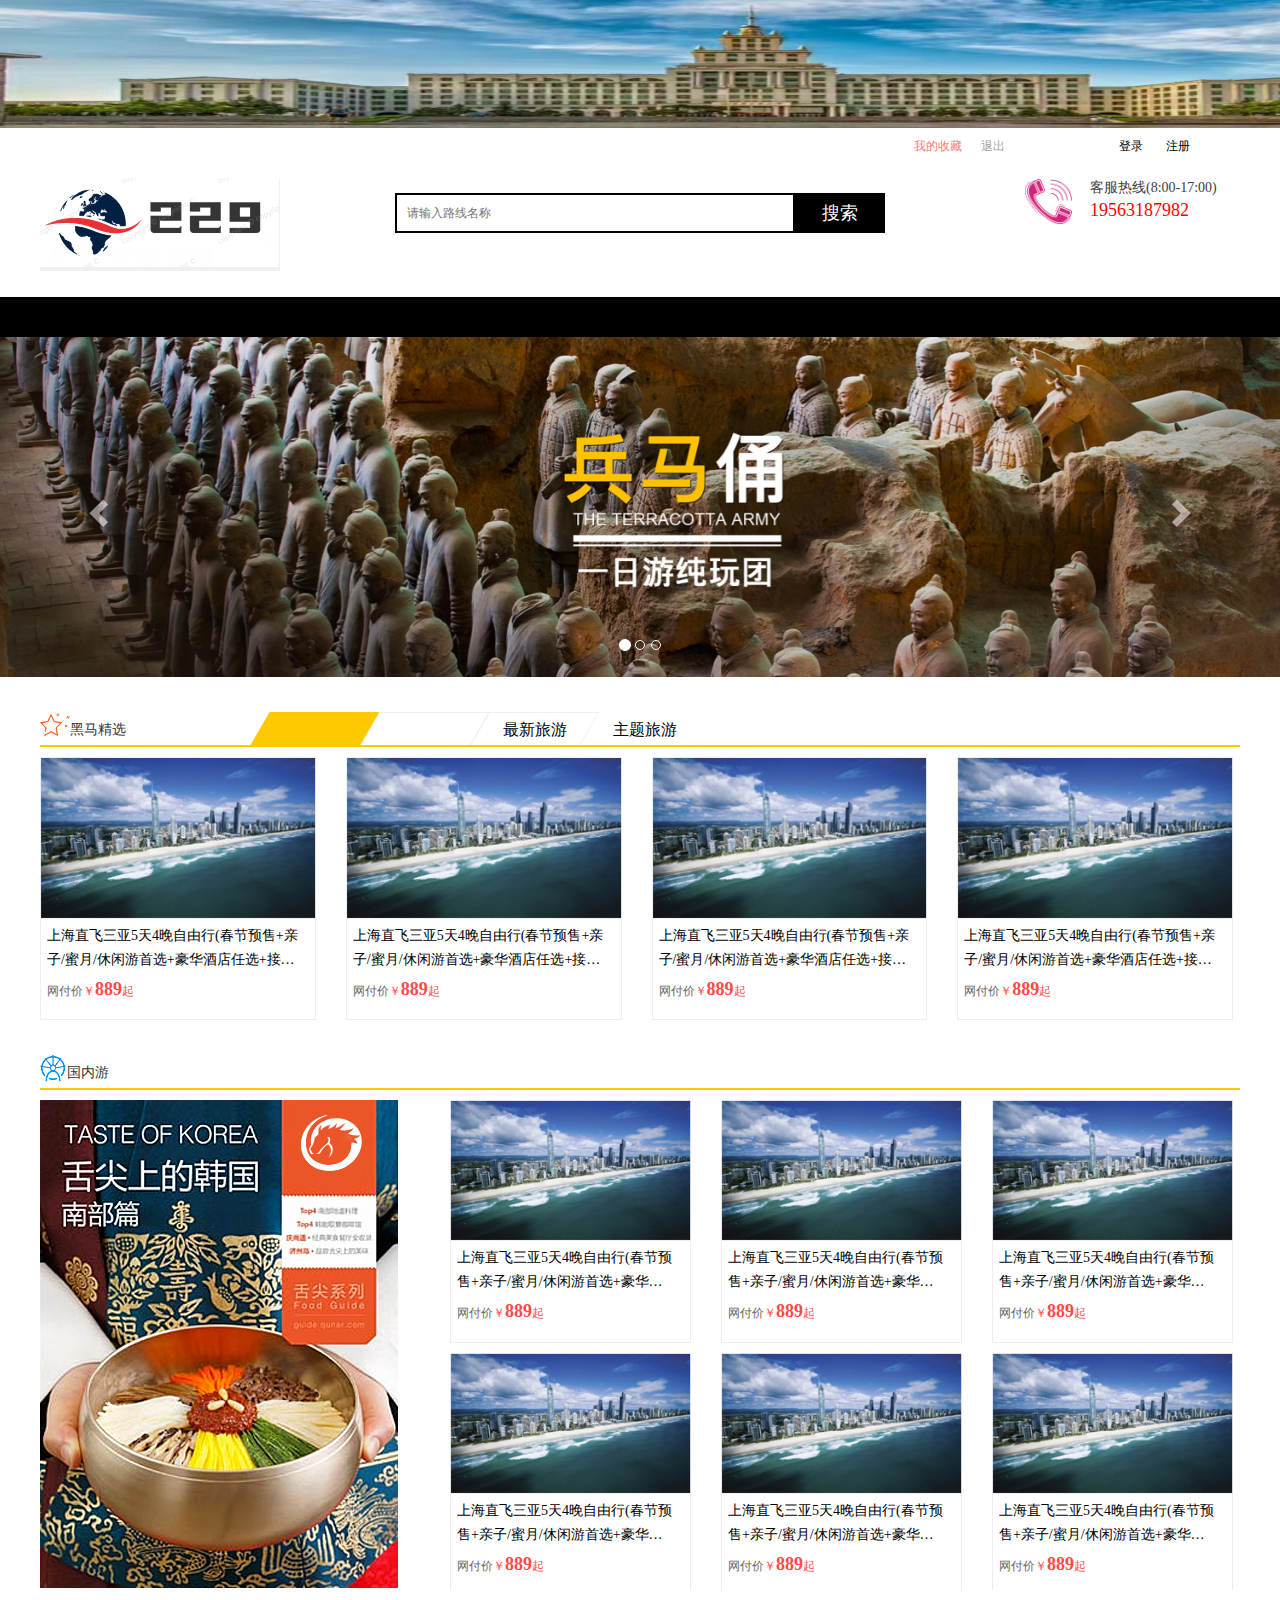
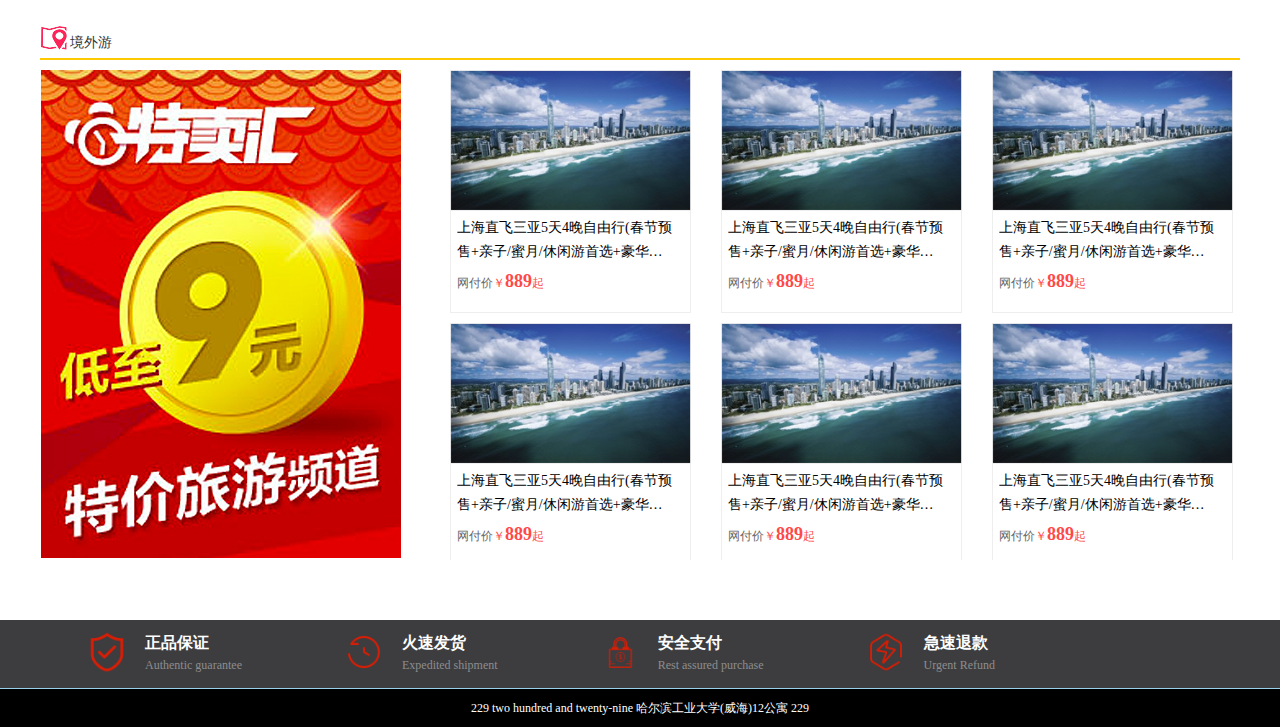
==== src/main/webapp/index.html @ bab8120b "feature:" ====
<!DOCTYPE html>
<html>

<head>
    <meta charset="utf-8">
    <meta http-equiv="X-UA-Compatible" content="IE=edge">
    <meta name="viewport" content="width=device-width, initial-scale=1">
    <title>黑马旅游网</title>
    <!-- Bootstrap -->
    <link href="css/bootstrap.min.css" rel="stylesheet">
    <link rel="stylesheet" type="text/css" href="css/common.css">
    <link rel="stylesheet" type="text/css" href="css/index.css">

    <script src="js/jquery-3.3.1.js"></script>
    <script src="js/bootstrap.min.js"></script>
    <script type="text/javascript" src="js/include.js"></script>
    <!-- HTML5 shim and Respond.js for IE8 support of HTML5 elements and media queries -->
    <!-- WARNING: Respond.js doesn't work if you view the page via file:// -->
    <!--[if lt IE 9]>
      <script src="https://cdn.bootcss.com/html5shiv/3.7.3/html5shiv.min.js"></script>
      <script src="https://cdn.bootcss.com/respond.js/1.4.2/respond.min.js"></script>
    <![endif]-->
</head>
<body>
	<!--引入头部-->
    <div id="header"></div>
    <!-- banner start-->
    <section id="banner">
        <div id="carousel-example-generic" class="carousel slide" data-ride="carousel" data-interval="2000">
            <!-- Indicators -->
            <ol class="carousel-indicators">
                <li data-target="#carousel-example-generic" data-slide-to="0" class="active"></li>
                <li data-target="#carousel-example-generic" data-slide-to="1"></li>
                <li data-target="#carousel-example-generic" data-slide-to="2"></li>
            </ol>
            <!-- Wrapper for slides -->
            <div class="carousel-inner" role="listbox">
                <div class="item active">
                    <img src="images/banner_1.jpg" alt="">
                </div>
                <div class="item">
                    <img src="images/banner_2.jpg" alt="">
                </div>
                <div class="item">
                    <img src="images/banner_3.jpg" alt="">
                </div>
            </div>
            <!-- Controls -->
            <a class="left carousel-control" href="#carousel-example-generic" role="button" data-slide="prev">
			    <span class="glyphicon glyphicon-chevron-left" aria-hidden="true"></span>
			    <span class="sr-only">Previous</span>
			  </a>
            <a class="right carousel-control" href="#carousel-example-generic" role="button" data-slide="next">
			    <span class="glyphicon glyphicon-chevron-right" aria-hidden="true"></span>
			    <span class="sr-only">Next</span>
			  </a>
        </div>
    </section>
    <!-- banner end-->
    <!-- 旅游 start-->
    <section id="content">
         <!-- 黑马精选start-->
        <section class="hemai_jx">
            <div class="jx_top">
                <div class="jx_tit">
                    <img src="images/icon_5.jpg" alt="">
                    <span>黑马精选</span>
                </div>
                <!-- Nav tabs -->
                <ul class="jx_tabs" role="tablist">
                    <li role="presentation" class="active">
                        <span></span>
                        <a href="#popularity" aria-controls="popularity" role="tab" data-toggle="tab">人气旅游</a>
                    </li>
                    <li role="presentation">
                        <span></span>
                        <a href="#newest" aria-controls="newest" role="tab" data-toggle="tab">最新旅游</a>
                    </li>
                    <li role="presentation">
                        <span></span>
                        <a href="#theme" aria-controls="theme" role="tab" data-toggle="tab">主题旅游</a>
                    </li>
                </ul>
            </div>
            <div class="jx_content">
                <!-- Tab panes -->
                <div class="tab-content">
                    <div role="tabpanel" class="tab-pane active" id="popularity">
                        <div class="row">
                            <div class="col-md-3">
                                <a href="javascript:;">
                                    <img src="images/jiangxuan_4.jpg" alt="">
                                    <div class="has_border">
                                        <h3>上海直飞三亚5天4晚自由行(春节预售+亲子/蜜月/休闲游首选+豪华酒店任选+接送机)</h3>
                                        <div class="price">网付价<em>￥</em><strong>889</strong><em>起</em></div>
                                    </div>
                                </a>
                            </div>
                            <div class="col-md-3">
                                <a href="javascript:;">
                                    <img src="images/jiangxuan_4.jpg" alt="">
                                    <div class="has_border">
                                        <h3>上海直飞三亚5天4晚自由行(春节预售+亲子/蜜月/休闲游首选+豪华酒店任选+接送机)</h3>
                                        <div class="price">网付价<em>￥</em><strong>889</strong><em>起</em></div>
                                    </div>
                                </a>
                            </div>
                            <div class="col-md-3">
                                <a href="javascript:;">
                                    <img src="images/jiangxuan_4.jpg" alt="">
                                    <div class="has_border">
                                        <h3>上海直飞三亚5天4晚自由行(春节预售+亲子/蜜月/休闲游首选+豪华酒店任选+接送机)</h3>
                                        <div class="price">网付价<em>￥</em><strong>889</strong><em>起</em></div>
                                    </div>
                                </a>
                            </div>
                            <div class="col-md-3">
                                <a href="javascript:;">
                                    <img src="images/jiangxuan_4.jpg" alt="">
                                    <div class="has_border">
                                        <h3>上海直飞三亚5天4晚自由行(春节预售+亲子/蜜月/休闲游首选+豪华酒店任选+接送机)</h3>
                                        <div class="price">网付价<em>￥</em><strong>889</strong><em>起</em></div>
                                    </div>
                                </a>
                            </div>
                        </div>
                    </div>
                    <div role="tabpanel" class="tab-pane" id="newest">
                        <div class="row">
                            <div class="col-md-3">
                                <a href="javascript:;">
                                    <img src="images/jiangxuan_1.jpg" alt="">
                                    <div class="has_border">
                                        <h3>上海直飞三亚5天4晚自由行(春节预售+亲子/蜜月/休闲游首选+豪华酒店任选+接送机)</h3>
                                        <div class="price">网付价<em>￥</em><strong>889</strong><em>起</em></div>
                                    </div>
                                </a>
                            </div>
                            <div class="col-md-3">
                                <a href="javascript:;">
                                    <img src="images/jiangxuan_1.jpg" alt="">
                                    <div class="has_border">
                                        <h3>上海直飞三亚5天4晚自由行(春节预售+亲子/蜜月/休闲游首选+豪华酒店任选+接送机)</h3>
                                        <div class="price">网付价<em>￥</em><strong>889</strong><em>起</em></div>
                                    </div>
                                </a>
                            </div>
                            <div class="col-md-3">
                                <a href="javascript:;">
                                    <img src="images/jiangxuan_1.jpg" alt="">
                                    <div class="has_border">
                                        <h3>上海直飞三亚5天4晚自由行(春节预售+亲子/蜜月/休闲游首选+豪华酒店任选+接送机)</h3>
                                        <div class="price">网付价<em>￥</em><strong>889</strong><em>起</em></div>
                                    </div>
                                </a>
                            </div>
                            <div class="col-md-3">
                                <a href="javascript:;">
                                    <img src="images/jiangxuan_1.jpg" alt="">
                                    <div class="has_border">
                                        <h3>上海直飞三亚5天4晚自由行(春节预售+亲子/蜜月/休闲游首选+豪华酒店任选+接送机)</h3>
                                        <div class="price">网付价<em>￥</em><strong>889</strong><em>起</em></div>
                                    </div>
                                </a>
                            </div>
                        </div>
                    </div>
                    <div role="tabpanel" class="tab-pane" id="theme">
                        <div class="row">
                            <div class="col-md-3">
                                <a href="javascript:;">
                                    <img src="images/jiangxuan_2.jpg" alt="">
                                    <div class="has_border">
                                        <h3>上海直飞三亚5天4晚自由行(春节预售+亲子/蜜月/休闲游首选+豪华酒店任选+接送机)</h3>
                                        <div class="price">网付价<em>￥</em><strong>889</strong><em>起</em></div>
                                    </div>
                                </a>
                            </div>
                            <div class="col-md-3">
                                <a href="javascript:;">
                                    <img src="images/jiangxuan_2.jpg" alt="">
                                    <div class="has_border">
                                        <h3>上海直飞三亚5天4晚自由行(春节预售+亲子/蜜月/休闲游首选+豪华酒店任选+接送机)</h3>
                                        <div class="price">网付价<em>￥</em><strong>889</strong><em>起</em></div>
                                    </div>
                                </a>
                            </div>
                            <div class="col-md-3">
                                <a href="javascript:;">
                                    <img src="images/jiangxuan_2.jpg" alt="">
                                    <div class="has_border">
                                        <h3>上海直飞三亚5天4晚自由行(春节预售+亲子/蜜月/休闲游首选+豪华酒店任选+接送机)</h3>
                                        <div class="price">网付价<em>￥</em><strong>889</strong><em>起</em></div>
                                    </div>
                                </a>
                            </div>
                            <div class="col-md-3">
                                <a href="javascript:;">
                                    <img src="images/jiangxuan_2.jpg" alt="">
                                    <div class="has_border">
                                        <h3>上海直飞三亚5天4晚自由行(春节预售+亲子/蜜月/休闲游首选+豪华酒店任选+接送机)</h3>
                                        <div class="price">网付价<em>￥</em><strong>889</strong><em>起</em></div>
                                    </div>
                                </a>
                            </div>
                        </div>
                    </div>
                </div>
            </div>
        </section>
        <!-- 黑马精选end-->
        <!-- 国内游 start-->
        <section class="hemai_jx">
            <div class="jx_top">
                <div class="jx_tit">
                    <img src="images/icon_6.jpg" alt="">
                    <span>国内游</span>
                </div>
            </div>
            <div class="heima_gn">
                <div class="guonei_l">
                    <img src="images/guonei_1.jpg" alt="">
                </div>
                <div class="guone_r">
                    <div class="row">
                        <div class="col-md-4">
                            <a href="route_detail.html">
								<img src="images/jiangxuan_4.jpg" alt="">
								<div class="has_border">
									<h3>上海直飞三亚5天4晚自由行(春节预售+亲子/蜜月/休闲游首选+豪华酒店任选+接送机)</h3>
									<div class="price">网付价<em>￥</em><strong>889</strong><em>起</em></div>									
								</div>
							</a>
                        </div>
                        <div class="col-md-4">
                            <a href="route_detail.html">
								<img src="images/jiangxuan_4.jpg" alt="">
								<div class="has_border">
									<h3>上海直飞三亚5天4晚自由行(春节预售+亲子/蜜月/休闲游首选+豪华酒店任选+接送机)</h3>
									<div class="price">网付价<em>￥</em><strong>889</strong><em>起</em></div>									
								</div>
							</a>
                        </div>
                        <div class="col-md-4">
                            <a href="route_detail.html">
								<img src="images/jiangxuan_4.jpg" alt="">
								<div class="has_border">
									<h3>上海直飞三亚5天4晚自由行(春节预售+亲子/蜜月/休闲游首选+豪华酒店任选+接送机)</h3>
									<div class="price">网付价<em>￥</em><strong>889</strong><em>起</em></div>									
								</div>
							</a>
                        </div>
                        <div class="col-md-4">
                            <a href="route_detail.html">
								<img src="images/jiangxuan_4.jpg" alt="">
								<div class="has_border">
									<h3>上海直飞三亚5天4晚自由行(春节预售+亲子/蜜月/休闲游首选+豪华酒店任选+接送机)</h3>
									<div class="price">网付价<em>￥</em><strong>889</strong><em>起</em></div>									
								</div>
							</a>
                        </div>
                        <div class="col-md-4">
                            <a href="route_detail.html">
									<img src="images/jiangxuan_4.jpg" alt="">
								<div class="has_border">
									<h3>上海直飞三亚5天4晚自由行(春节预售+亲子/蜜月/休闲游首选+豪华酒店任选+接送机)</h3>
									<div class="price">网付价<em>￥</em><strong>889</strong><em>起</em></div>									
								</div>
							</a>
                        </div>
                        <div class="col-md-4">
                            <a href="route_detail.html">
								<img src="images/jiangxuan_4.jpg" alt="">
								<div class="has_border">
									<h3>上海直飞三亚5天4晚自由行(春节预售+亲子/蜜月/休闲游首选+豪华酒店任选+接送机)</h3>
									<div class="price">网付价<em>￥</em><strong>889</strong><em>起</em></div>									
								</div>
							</a>
                        </div>
                    </div>
                </div>
            </div>
        </section>
        <!-- 国内游 end-->
        <!-- 境外游 start-->
        <section class="hemai_jx">
            <div class="jx_top">
                <div class="jx_tit">
                    <img src="images/icon_7.jpg" alt="">
                    <span>境外游</span>
                </div>
            </div>
            <div class="heima_gn">
                <div class="guonei_l">
                    <img src="images/jiangwai_1.jpg" alt="">
                </div>
                <div class="guone_r">
                    <div class="row">
                        <div class="col-md-4">
                            <a href="route_detail.html">
								<img src="images/jiangxuan_4.jpg" alt="">
								<div class="has_border">
									<h3>上海直飞三亚5天4晚自由行(春节预售+亲子/蜜月/休闲游首选+豪华酒店任选+接送机)</h3>
									<div class="price">网付价<em>￥</em><strong>889</strong><em>起</em></div>									
								</div>
							</a>
                        </div>
                        <div class="col-md-4">
                            <a href="route_detail.html">
								<img src="images/jiangxuan_4.jpg" alt="">
								<div class="has_border">
									<h3>上海直飞三亚5天4晚自由行(春节预售+亲子/蜜月/休闲游首选+豪华酒店任选+接送机)</h3>
									<div class="price">网付价<em>￥</em><strong>889</strong><em>起</em></div>									
								</div>
							</a>
                        </div>
                        <div class="col-md-4">
                            <a href="route_detail.html">
								<img src="images/jiangxuan_4.jpg" alt="">
								<div class="has_border">
									<h3>上海直飞三亚5天4晚自由行(春节预售+亲子/蜜月/休闲游首选+豪华酒店任选+接送机)</h3>
									<div class="price">网付价<em>￥</em><strong>889</strong><em>起</em></div>									
								</div>
							</a>
                        </div>
                        <div class="col-md-4">
                            <a href="route_detail.html">
								<img src="images/jiangxuan_4.jpg" alt="">
								<div class="has_border">
									<h3>上海直飞三亚5天4晚自由行(春节预售+亲子/蜜月/休闲游首选+豪华酒店任选+接送机)</h3>
									<div class="price">网付价<em>￥</em><strong>889</strong><em>起</em></div>									
								</div>
							</a>
                        </div>
                        <div class="col-md-4">
                            <a href="route_detail.html">
									<img src="images/jiangxuan_4.jpg" alt="">
								<div class="has_border">
									<h3>上海直飞三亚5天4晚自由行(春节预售+亲子/蜜月/休闲游首选+豪华酒店任选+接送机)</h3>
									<div class="price">网付价<em>￥</em><strong>889</strong><em>起</em></div>									
								</div>
							</a>
                        </div>
                        <div class="col-md-4">
                            <a href="route_detail.html">
								<img src="images/jiangxuan_4.jpg" alt="">
								<div class="has_border">
									<h3>上海直飞三亚5天4晚自由行(春节预售+亲子/蜜月/休闲游首选+豪华酒店任选+接送机)</h3>
									<div class="price">网付价<em>￥</em><strong>889</strong><em>起</em></div>									
								</div>
							</a>
                        </div>
                    </div>
                </div>
            </div>
        </section>
        <!-- 境外游 end-->
    </section>
    <!-- 旅游 end-->
   <!--导入底部-->
    <div id="footer"></div>
    <!-- jQuery (necessary for Bootstrap's JavaScript plugins) -->
    <script src="js/jquery-3.3.1.js"></script>
    <!-- Include all compiled plugins (below), or include individual files as needed -->
    <script src="js/bootstrap.min.js"></script>
    <!--导入布局js，共享header和footer-->
    <script type="text/javascript" src="js/include.js"></script>
</body>
</html>
---- src/main/webapp/css/common.css ----
/*
* @Author: WCM
* @Date:   2018-01-27 15:13:13
* @Last Modified by:   WCM
* @Last Modified time: 2018-01-27 15:17:57
*/

/*css 初始化 */
html, body, ul, li, ol, dl, dd, dt, p, h1, h2, h3, h4, h5, h6, form, fieldset, legend, img {
    margin: 0;
    padding: 0;
    box-sizing: border-box;
    font-family: '微软雅黑';
}

fieldset, img, input, button {
    border: none;
    padding: 0;
    margin: 0;
    outline-style: none;  /*外面环绕线*/
}

ul, ol {
    list-style: none;
}

input {
    padding-top: 0;
    padding-bottom: 0;
    /*字体的自动识别*/
}
select, input {
    vertical-align: middle;
}

/*输入字居中显示*/
select, input, textarea {
    font-size: 12px;
    margin: 0;
}

textarea {
    resize: none;  /*不可以随意拖动*/
}
img{
    display: block;
}
table {
    border-collapse: collapse; /*合并外连线*/
}

.clearfix:before, .clearfix:after {
    content: "";
    display: table;
    clear: both;
}

.clearfix {
    *zoom: 1; /*IE/7/6*/  /*兼容IE6下的写法*/
}
a {
    text-decoration: none;
}

h1, h2, h3, h4, h5, h6 {
    text-decoration: none;
    font-weight: normal;
    font-size: 100%;
}

/*头部*/

#header {
    width: 100%;
    overflow: hidden;
}

.top_banner {
    width: 1500px;
    height: 128px;
    margin: 0 auto;
}

.shortcut {
    width: 1200px;
    height: 50px;
}

.login_out, .login {
    height: 50px;
    line-height: 36px;
    float: right;
}

.login {
    width: 205px;
    font-size: 12px;
}
.login a{
    font-size: 12px;
    color: #a1a1a1;
}
.login .collection {
    color: #ff7676;
    margin: 0 16px 0 10px;
}
.login_out a {
    color: #000;
    font-size: 12px;
    margin: 0 10px;
}

.header_wrap {
    widows: 100;
    overflow: hidden;
}

.topbar {
    width: 1200px;
    overflow: hidden;
    margin: 0 auto;
}

.logo,
.search,
.hottel {
    float: left;
}

.logo a {
    display: inline-block;
}

.search {
    margin: 15px 140px 0 115px;
}

.search_input {
    float: left;
    width: 400px;
    height: 36px;
    border: 2px solid black;
    padding-left: 10px;
}

.search_input:focus {
    outline: none;
}

.search-button {
    float: left;
    width: 90px;
    height: 40px;
    background: black;
    text-align: center;
    line-height: 40px;
    color: white;
    font-size: 18px;
}

::-webkit-input-placeholder {
    /* WebKit browsers */
    font-size: 12px;
}

:-moz-placeholder {
    /* Mozilla Firefox 4 to 18 */
    font-size: 12px;
}

::-moz-placeholder {
    /* Mozilla Firefox 19+ */
    font-size: 12px;
}

:-ms-input-placeholder {
    /* Internet Explorer 10+ */
    font-size: 12px;
}

.hot_pic,
.hot_tel {
    float: left;
}

.hot_pic {
    margin-right: 18px;
}

.hot_time {
    color: #3d3d3f;
    font-size: 14px;
}

.hot_num {
    color: red;
    font-size: 18px;
}

.navitem {
    width: 100%;
    height: 40px;
    background: black;
}

.nav {
    width: 1200px;
    margin: 20px auto 0;
}

.nav li {
    float: left;
    margin-left: 30px;
}

.nav li a {
    color: white;
    font-size: 14px;
    display: inline-block;
}

.nav>li>a:focus, .nav>li>a:hover{
    background: none;
}
.nav .nav-active {
    background-color:#3d3d3f ;
}

.nav>li>a {
    padding: 10px 15px;
}

/*公共页尾*/


/*页尾*/
.fl {
    float: left;
}
#footer {
    width: 100%;
    background: #3d3d3f;
}

.why_select {
    overflow: hidden;
    margin: 0 auto;
    border-bottom: solid 1px #9acfea;
    padding: 10px 85px;
    font-family: '微软雅黑';
}

.why_select dl {
    float: left;
    margin-bottom: 0;
}

.why_select dd {
    margin: 4px 100px 0 60px;
}

.why_select h1 {
    font-size: 16px;
    color: #fff;
    font-weight: bold;
    margin: 0;
}

.why_select h1.title {
    line-height: 50px;
    padding-right: 25px;
}

.why_select h2 {
    font-size: 12px;
    color: #8d8d8e;
    line-height: 26px;
}

.why_select .icon {
    width: 50px;
    height: 50px;
}



.company {
    width: 100%;
    height: 38px;
    line-height: 38px;
    background: black;
    color: white;
    text-align: center;
    font-size: 12px;
}


/*分页样式*/
.pageNum {
    width: 100%;
    overflow: hidden;
}


.pageNum ul li {
    width: 40px;
    height: 40px;
    float: left;
    border: 1px solid #eee;
    margin-right: 10px;
    text-align: center;
    line-height: 40px;
}
.pageNum ul li.curPage {
    background-color: #ffc900;
}
.pageNum ul li a {
    width: 100%;
    height: 100%;
    color: #000;
    font-size: 14px;
}
.pageNum ul .threeword {
    width: 75px;
}
---- src/main/webapp/css/index.css ----
.search_input {
	height: 40px;
}
/*黑马精选*/
#content {
	margin-bottom: 60px;
}
.hemai_jx{
	width: 1200px;
	overflow: hidden;
	margin: 0 auto;
}
.jx_top{
	width: 1200px;
	height: 35px;
	line-height: 35px;
	margin: 0 auto;
}

.jx_top {
	margin-top: 35px;
	border-bottom: 2px solid #ffc900;
}
.jx_tit, .jx_tabs {
	float: left;
	
}
.jx_tit {
	width:100px;
	height: 35px;
	line-height: 35px;
}
.jx_tit img{
	vertical-align: top;
	float: left;
}
.jx_tabs {
	list-style: none;
	margin-bottom: 0;
	height: 35px;
	margin-left: 120px;
}
.jx_tabs li {
	float: left;
	height: 35px;
	position: relative;			
}
.jx_tabs li span{
	display: inline-block;
    width: 110px;
    height: 33px;  
    border: 1px solid #f0f0f0;
    border-bottom: none;
    transform: skew(-30deg);
}
.jx_tabs li a{
	width: 110px;
    height: 35px;
    line-height: 35px;
    text-align: center;
    position: absolute;
    top: 0px;
    z-index: 99;
    text-decoration: none;
    color: #000;
    font-size: 16px;
}
.jx_tabs .active span {
	background: #ffc900;
	border:none;
}
.jx_tabs .active a{
	  color: #fff;
}


.jx_content .row, .guone_r .row {
    margin-right: -8px;
}
.jx_content a, .guone_r a{
	text-decoration: none;
	display: block;	
}
.jx_content .has_border, .guone_r .has_border{		
	border: 1px solid #eee;
	padding: 0 6px;
}
.jx_content h3, .guone_r h3 {
	margin: 5px 0;
    padding-right: 11px;
    font-size: 14px;
    color: #000;
    line-height: 24px;   
    overflow: hidden;
    font-weight: normal;
    background-color: #fff;
    display: -webkit-box;
    -webkit-box-orient: vertical;
    -webkit-line-clamp: 2;
    overflow: hidden;
}
.jx_content img, .guone_r .row img {
	display: block;
    width: 100%;
}
.price {
	font-size: 12px;
	color: #666;
	padding-bottom: 17px;
}
.price em {
    font-size: 12px;
    font-style: normal;
    color: #ff4848;
}
.price strong {
    font-size: 18px;
    color: #ff4848;
}
.tab-content {
	margin-top: 10px;
}



/*国内游*/


.heima_gn{
	width: 100%;
    overflow: hidden;
}
.guonei_l, 
.guone_r {
	float: left;
}
.guonei_l {
	width:360px;
	height: 490px;
	margin-right: 50px;
	margin-top: 10px;
}
.guone_r {
	width:790px;
	height: 490px;
}
.guone_r .row>div {
	margin-top: 10px;
}


.fl {
	float: left;
	
}
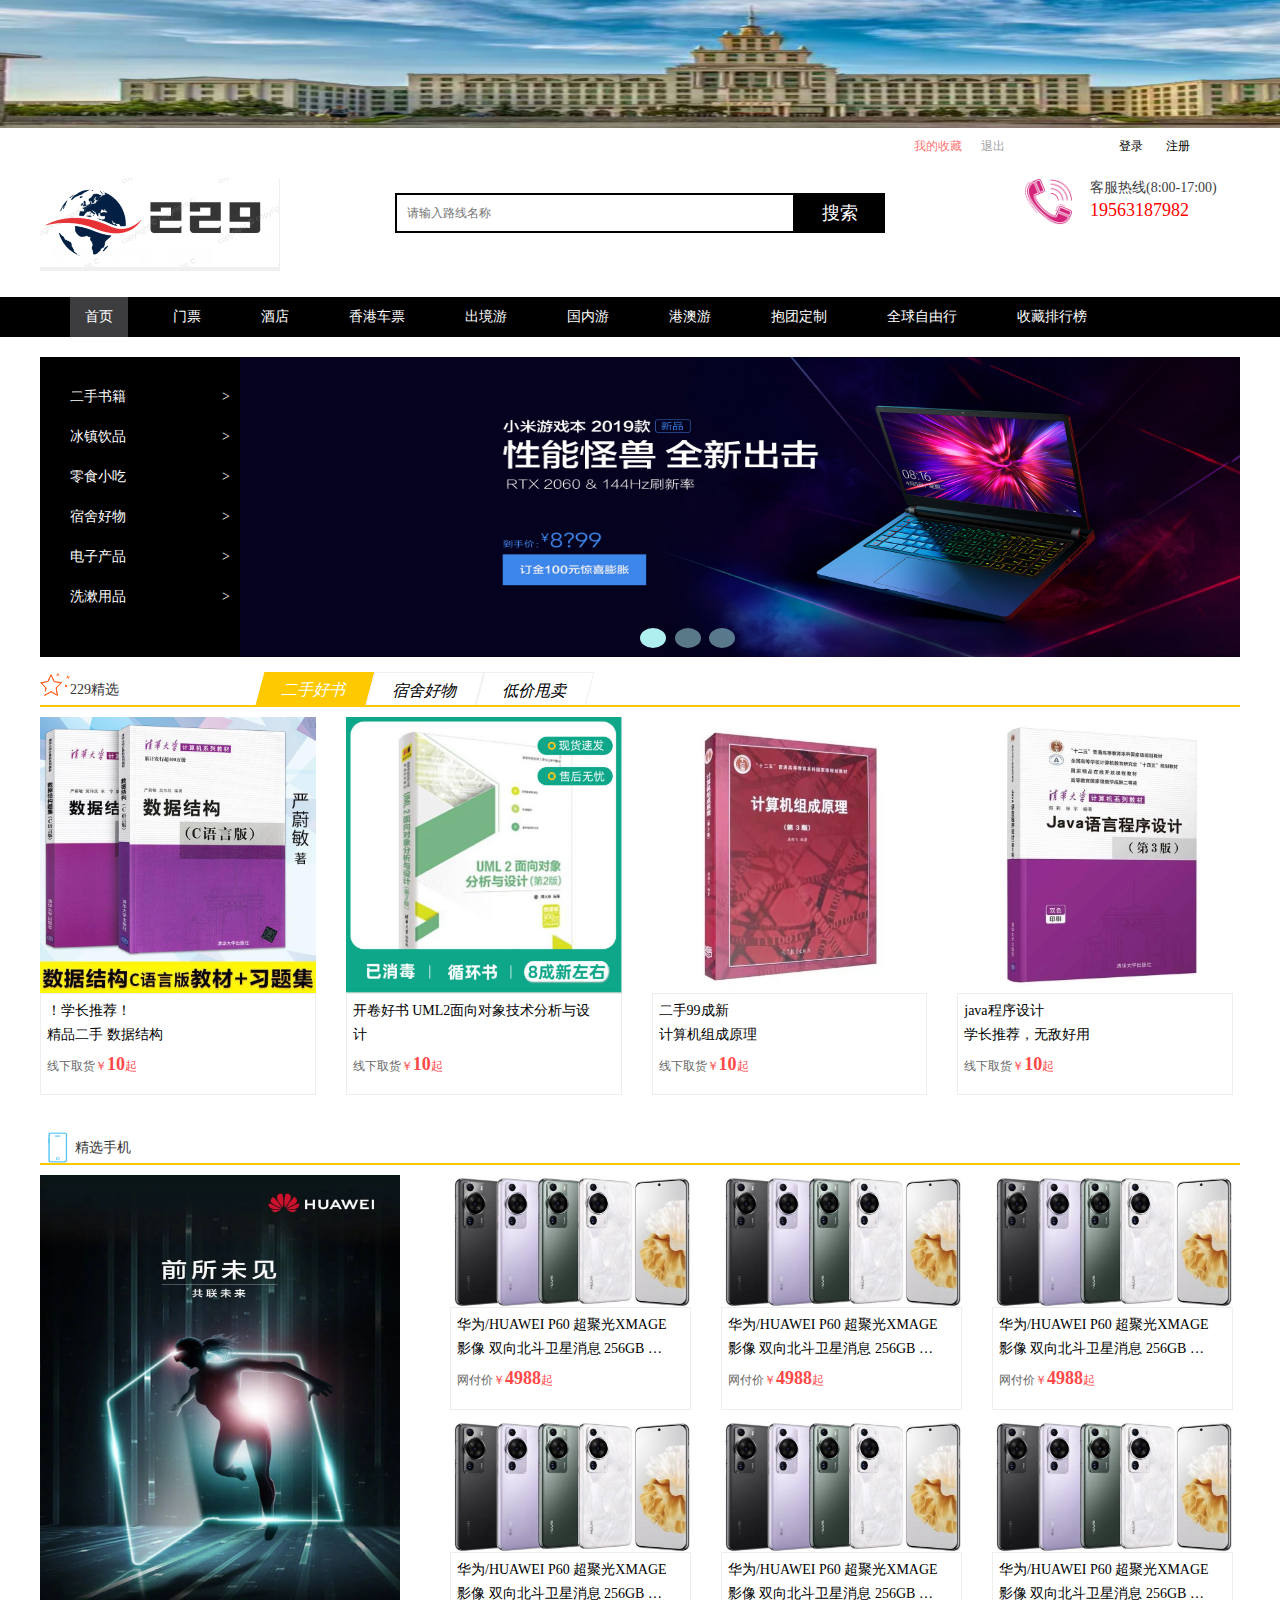
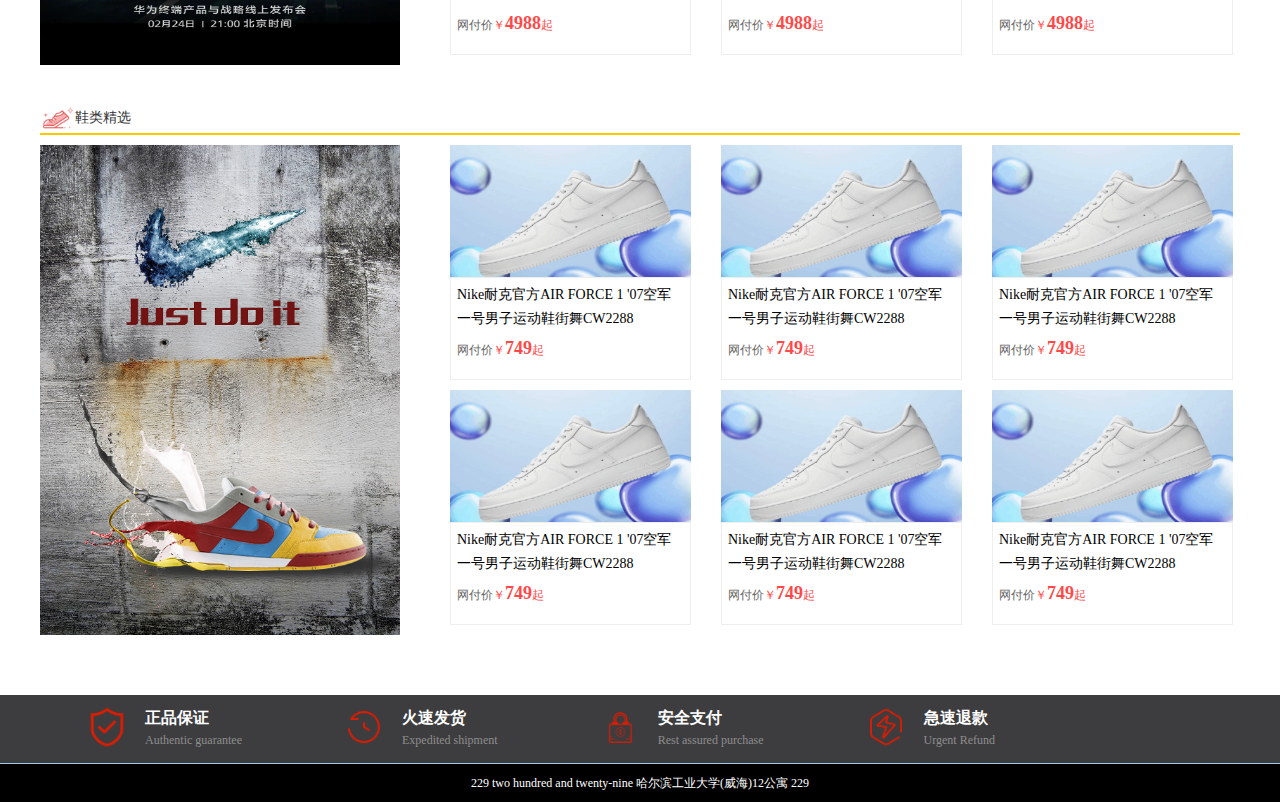
==== commit e395049e: "hyp更新内容" ====
--- a/src/main/webapp/index.html
+++ b/src/main/webapp/index.html
@@ -1,11 +1,11 @@
 <!DOCTYPE html>
-<html>
+<html xmlns:style="http://www.w3.org/1999/xhtml">
 
 <head>
     <meta charset="utf-8">
     <meta http-equiv="X-UA-Compatible" content="IE=edge">
     <meta name="viewport" content="width=device-width, initial-scale=1">
-    <title>黑马旅游网</title>
+    <title>229's商城</title>
     <!-- Bootstrap -->
     <link href="css/bootstrap.min.css" rel="stylesheet">
     <link rel="stylesheet" type="text/css" href="css/common.css">
@@ -17,353 +17,584 @@
     <!-- HTML5 shim and Respond.js for IE8 support of HTML5 elements and media queries -->
     <!-- WARNING: Respond.js doesn't work if you view the page via file:// -->
     <!--[if lt IE 9]>
-      <script src="https://cdn.bootcss.com/html5shiv/3.7.3/html5shiv.min.js"></script>
-      <script src="https://cdn.bootcss.com/respond.js/1.4.2/respond.min.js"></script>
+    <script src="https://cdn.bootcss.com/html5shiv/3.7.3/html5shiv.min.js"></script>
+    <script src="https://cdn.bootcss.com/respond.js/1.4.2/respond.min.js"></script>
     <![endif]-->
 </head>
 <body>
-	<!--引入头部-->
-    <div id="header"></div>
-    <!-- banner start-->
-    <section id="banner">
-        <div id="carousel-example-generic" class="carousel slide" data-ride="carousel" data-interval="2000">
-            <!-- Indicators -->
-            <ol class="carousel-indicators">
-                <li data-target="#carousel-example-generic" data-slide-to="0" class="active"></li>
-                <li data-target="#carousel-example-generic" data-slide-to="1"></li>
-                <li data-target="#carousel-example-generic" data-slide-to="2"></li>
-            </ol>
-            <!-- Wrapper for slides -->
-            <div class="carousel-inner" role="listbox">
-                <div class="item active">
-                    <img src="images/banner_1.jpg" alt="">
+<!--引入头部-->
+<div id="header"></div>
+<!-- banner start-->
+<!-- <section id="banner">
+     <div id="carousel-example-generic" class="carousel slide" data-ride="carousel" data-interval="2000">
+         Indicators -->
+<!--  <ol class="carousel-indicators">
+      <li data-target="#carousel-example-generic" data-slide-to="0" onclick="change1()"></li>
+      <li data-target="#carousel-example-generic" data-slide-to="1" onclick="change2()"></li>
+      <li data-target="#carousel-example-generic" data-slide-to="2" onclick="change3()"></li>
+  </ol>  -->
+<!-- Wrapper for slides -->
+<!--<div class="carousel-inner" role="listbox">
+    <div class="item active">
+        <img src="images/banner_1.jpg" alt="">
+    </div>
+    <div class="item">
+        <img src="images/banner_2.jpg" alt="">
+    </div>
+    <div class="item">
+        <img src="images/banner_3.jpg" alt="">
+    </div>
+</div> -->
+<div class="carousel-inner" role="listbox">
+    <div class="inner-left">
+        <ul>
+            <li onmouseover="fun1() " onmouseout="fun2()"><span>二手书籍</span> <span2> > </span2></li>
+            <li onmouseover="fun3() " onmouseout="fun4()"><span>冰镇饮品</span> <span2> > </span2></li>
+            <li onmouseover="fun5()" onmouseout="fun6()"><span>零食小吃</span> <span2> > </span2></li>
+            <li onmouseover="fun7()" onmouseout="fun8()"><span>宿舍好物</span> <span2> > </span2></li>
+            <li onmouseover="fun9()" onmouseout="fun10()"><span>电子产品</span> <span2> > </span2></li>
+            <li onmouseover="fun11()" onmouseout="fun12()"><span>洗漱用品</span> <span2> > </span2></li>
+
+        </ul>
+    </div>
+    <div class="inner-right-1" id="r1" onmouseover="fun1()" onmouseout="fun2()">
+        <ul>
+            <li><span1>大一</span1>
+                <a href="#">工数</a>
+                <a href="#">英语</a>
+                <a href="#">线代</a>
+                <a href="#">心里健康</a>
+                <a href="#">习题册</a>
+            </li>
+            <li><span1>大二</span1>
+                <a href="#">数据结构</a>
+                <a href="#">算法设计</a>
+                <a href="#">UML与面向对象</a>
+                <a href="#">计算机组成原理</a>
+            </li>
+            <li><span1>大三</span1>
+                <a href="#">编译原理</a>
+                <a href="#">计算机网络</a>
+            </li>
+            <li><span1>大四</span1>
+                <a href="#">就业指导</a>
+            </li>
+            <li><span1>考研</span1>
+                <a href="#">数一</a>
+                <a href="#">数二</a>
+                <a href="#">数三</a>
+                <a href="#">考研英语</a>
+            </li>
+        </ul>
+    </div>
+
+
+    <div class="inner-right-1" id="r2" onmouseover="fun3()" onmouseout="fun4()">
+        <ul>
+            <li>
+                <a href="#"><img src="./imgs/drink1.jpg" alt=""><span class="r-2-span">冰红茶</span></a>
+                <a href="#"><img src="./imgs/drink2.jpg" alt=""><span class="r-2-span2">热带风味</span></a>
+            </li>
+            <li>
+
+        </ul>
+    </div>
+    <div class="inner-right-1" id="r3" onmouseover="fun5()" onmouseout="fun6()">
+        <ul>
+            <li>
+                <span1>辣条</span1>
+                <a href="#">亲嘴烧</a>
+                <a href="#">大辣片</a>
+                <a href="#">印度飞饼</a>
+                <a href="#">大刀肉</a>
+            </li>
+        </ul>
+    </div>
+
+    <div class="inner-right-1" id="r4" onmouseover="fun7()" onmouseout="fun8()">
+        <ul>
+            <li>
+                <span1>收纳</span1>
+                <a href="#">鞋架</a>
+                <a href="#">收纳箱</a>
+                <a href="#">床头置物架</a>
+            </li>
+            <li>
+                <span1>大件</span1>
+                <a href="#">座椅</a>
+                <a href="#">沙发</a>
+                <a href="#">床垫</a>
+            </li>
+        </ul>
+    </div>
+
+    <div class="inner-right-1" id="r5" onmouseover="fun9()" onmouseout="fun10()">
+        <ul>
+            <li>
+                <span1>耳机</span1>
+                <a href="#">3.5mm耳机</a>
+                <a href="#">蓝牙耳机</a>
+                <a href="#">C口耳机</a>
+            </li>
+            <li>
+                <span1>手机配件</span1>
+                <a href="#">钢化膜</a>
+                <a href="#">手机壳</a>
+                <a href="#">充电器</a>
+            </li>
+        </ul>
+    </div>
+
+    <div class="inner-right-1" id="r6" onmouseover="fun11()" onmouseout="fun12()">
+        <ul>
+            <li>
+                <span1>洗发水</span1>
+                <a href="#">清扬</a>
+                <a href="#">海飞丝</a>
+            </li>
+            <li>
+                <span1>洗漱用品</span1>
+                <a href="#">水盆</a>
+                <a href="#">搓澡巾</a>
+                <a href="#">沐浴露</a>
+            </li>
+        </ul>
+    </div>
+
+
+    <div class="items">
+        <img src="imgs/banner_1.jpg" alt="" id="pic">
+    </div>
+    <!--<div class="items">
+        <img src="imgs/banner_2.jpg" alt="">
+    </div>
+    <div class="items">
+        <img src="imgs/banner_3.jpg" alt="">
+    </div>-->
+
+
+    <div class="bannerbtn">
+        <a herf="" class="btn bt" id = "btn1" onclick="change1();changecolor()" ></a>
+        <a herf="" class="btn" id = "btn2" onclick="change2();changecolor()"></a>
+        <a herf="" class="btn" id = "btn3" onclick="change3();changecolor()"></a>
+    </div>
+    <!-- Controls
+     <a class="left carousel-control" href="#carousel-example-generic" role="button" data-slide="prev">
+          <span class="glyphicon glyphicon-chevron-left" aria-hidden="true"></span>
+          <span class="sr-only">Previous</span>
+        </a>
+      <a class="right carousel-control" href="#carousel-example-generic" role="button" data-slide="next">
+          <span class="glyphicon glyphicon-chevron-right" aria-hidden="true"></span>
+          <span class="sr-only">Next</span>
+        </a>-->
+</div>
+</section>
+<!-- banner end-->
+<!-- 首页 start-->
+<section id="content">
+    <!-- 229精选start-->
+    <section class="hemai_jx">
+        <div class="jx_top">
+            <div class="jx_tit">
+                <img src="images/icon_5.jpg" alt="">
+                <span>229精选</span>
+            </div>
+            <!-- Nav tabs -->
+            <ul class="jx_tabs" role="tablist">
+                <li role="presentation" class="active">
+                    <span><a href="#popularity" aria-controls="popularity" role="tab" data-toggle="tab">二手好书</a></span>
+
+                </li>
+                <li role="presentation">
+                    <span><a href="#newest" aria-controls="newest" role="tab" data-toggle="tab">宿舍好物</a></span>
+
+                </li>
+                <li role="presentation">
+                    <span> <a href="#theme" aria-controls="theme" role="tab" data-toggle="tab">低价甩卖</a></span>
+
+                </li>
+            </ul>
+        </div>
+        <div class="jx_content">
+            <!-- Tab panes -->
+            <div class="tab-content">
+                <div role="tabpanel" class="tab-pane active" id="popularity">
+                    <div class="row">
+                        <div class="col-md-3">
+                            <a href="javascript:;">
+                                <img src="imgs/book1.jpg" alt="">
+                                <div class="has_border">
+                                    <h3>！学长推荐！<br>
+                                        精品二手 数据结构</h3>
+                                    <div class="price">线下取货<em>￥</em><strong>10</strong><em>起</em></div>
+                                </div>
+                            </a>
+                        </div>
+                        <div class="col-md-3">
+                            <a href="javascript:;">
+                                <img src="imgs/book2.jpg" alt="">
+                                <div class="has_border">
+                                    <h3>开卷好书  UML2面向对象技术分析与设计</h3>
+                                    <div class="price">线下取货<em>￥</em><strong>10</strong><em>起</em></div>
+                                </div>
+                            </a>
+                        </div>
+                        <div class="col-md-3">
+                            <a href="javascript:;">
+                                <img src="imgs/book3.jpg" alt="">
+                                <div class="has_border">
+                                    <h3>二手99成新 <br>
+                                        计算机组成原理</h3>
+                                    <div class="price">线下取货<em>￥</em><strong>10</strong><em>起</em></div>
+                                </div>
+                            </a>
+                        </div>
+                        <div class="col-md-3">
+                            <a href="javascript:;">
+                                <img src="imgs/book4.jpg" alt="">
+                                <div class="has_border">
+                                    <h3>java程序设计 <br>
+                                        学长推荐，无敌好用</h3>
+                                    <div class="price">线下取货<em>￥</em><strong>10</strong><em>起</em></div>
+                                </div>
+                            </a>
+                        </div>
+                    </div>
                 </div>
-                <div class="item">
-                    <img src="images/banner_2.jpg" alt="">
+                <div role="tabpanel" class="tab-pane" id="newest">
+                    <div class="row">
+                        <div class="col-md-3">
+                            <a href="javascript:;">
+                                <img src="imgs/p2.jpg" alt="">
+                                <div class="has_border">
+                                    <h3>精品鞋架，三层鞋架加储物筐一个，限时甩卖</h3>
+                                    <div class="price">线下取货<em>￥</em><strong>10</strong><em>起</em></div>
+                                </div>
+                            </a>
+                        </div>
+                        <div class="col-md-3">
+                            <a href="javascript:;">
+                                <img src="imgs/p2.jpg" alt="">
+                                <div class="has_border">
+                                    <h3>精品鞋架，三层鞋架加储物筐一个，限时甩卖</h3>
+                                    <div class="price">线下取货<em>￥</em><strong>10</strong><em>起</em></div>
+                                </div>
+                            </a>
+                        </div>
+                        <div class="col-md-3">
+                            <a href="javascript:;">
+                                <img src="imgs/p2.jpg" alt="">
+                                <div class="has_border">
+                                    <h3>精品鞋架，三层鞋架加储物筐一个，限时甩卖</h3>
+                                    <div class="price">线下取货<em>￥</em><strong>10</strong><em>起</em></div>
+                                </div>
+                            </a>
+                        </div>
+                        <div class="col-md-3">
+                            <a href="javascript:;">
+                                <img src="imgs/p2.jpg" alt="">
+                                <div class="has_border">
+                                    <h3>精品鞋架，三层鞋架加储物筐一个，限时甩卖</h3>
+                                    <div class="price">线下取货<em>￥</em><strong>10</strong><em>起</em></div>
+                                </div>
+                            </a>
+                        </div>
+                    </div>
                 </div>
-                <div class="item">
-                    <img src="images/banner_3.jpg" alt="">
+                <div role="tabpanel" class="tab-pane" id="theme">
+                    <div class="row">
+                        <div class="col-md-3">
+                            <a href="javascript:;">
+                                <img src="imgs/p3.jpg" alt="">
+                                <div class="has_border">
+                                    <h3>心相印（三层100抽），抽纸20包，在线付款，一天内送达</h3>
+                                    <div class="price">网付价<em>￥</em><strong>20</strong><em>起</em></div>
+                                </div>
+                            </a>
+                        </div>
+                        <div class="col-md-3">
+                            <a href="javascript:;">
+                                <img src="imgs/p3.jpg" alt="">
+                                <div class="has_border">
+                                    <h3>心相印（三层100抽），抽纸20包，在线付款，一天内送达</h3>
+                                    <div class="price">网付价<em>￥</em><strong>20</strong><em>起</em></div>
+                                </div>
+                            </a>
+                        </div>
+                        <div class="col-md-3">
+                            <a href="javascript:;">
+                                <img src="imgs/p3.jpg" alt="">
+                                <div class="has_border">
+                                    <h3>心相印（三层100抽），抽纸20包，在线付款，一天内送达</h3>
+                                    <div class="price">网付价<em>￥</em><strong>20</strong><em>起</em></div>
+                                </div>
+                            </a>
+                        </div>
+                        <div class="col-md-3">
+                            <a href="javascript:;">
+                                <img src="imgs/p3.jpg" alt="">
+                                <div class="has_border">
+                                    <h3>心相印（三层100抽），抽纸20包，在线付款，一天内送达</h3>
+                                    <div class="price">网付价<em>￥</em><strong>20</strong><em>起</em></div>
+                                </div>
+                            </a>
+                        </div>
+                    </div>
                 </div>
             </div>
-            <!-- Controls -->
-            <a class="left carousel-control" href="#carousel-example-generic" role="button" data-slide="prev">
-			    <span class="glyphicon glyphicon-chevron-left" aria-hidden="true"></span>
-			    <span class="sr-only">Previous</span>
-			  </a>
-            <a class="right carousel-control" href="#carousel-example-generic" role="button" data-slide="next">
-			    <span class="glyphicon glyphicon-chevron-right" aria-hidden="true"></span>
-			    <span class="sr-only">Next</span>
-			  </a>
         </div>
     </section>
-    <!-- banner end-->
-    <!-- 旅游 start-->
-    <section id="content">
-         <!-- 黑马精选start-->
-        <section class="hemai_jx">
-            <div class="jx_top">
-                <div class="jx_tit">
-                    <img src="images/icon_5.jpg" alt="">
-                    <span>黑马精选</span>
+    <!-- 229精选end-->
+    <!-- 国内游 start-->
+    <section class="hemai_jx">
+        <div class="jx_top">
+            <div class="jx_tit">
+                <img src="imgs/sg.png" alt="" class="shoes">
+                <span>精选手机</span>
+            </div>
+        </div>
+        <div class="heima_gn">
+            <div class="guonei_l">
+                <img src="imgs/huaweihaibao.jpg" alt="" class="haibao">
+            </div>
+            <div class="guone_r">
+                <div class="row">
+                    <div class="col-md-4">
+                        <a href="route_detail.html">
+                            <img src="imgs/huawei.jpg" alt="">
+                            <div class="has_border">
+                                <h3>华为/HUAWEI P60 超聚光XMAGE影像 双向北斗卫星消息 256GB 洛可可白 鸿蒙曲面屏 智能旗舰手机</h3>
+                                <div class="price">网付价<em>￥</em><strong>4988</strong><em>起</em></div>
+                            </div>
+                        </a>
+                    </div>
+                    <div class="col-md-4">
+                        <a href="route_detail.html">
+                            <img src="imgs/huawei.jpg" alt="">
+                            <div class="has_border">
+                                <h3>华为/HUAWEI P60 超聚光XMAGE影像 双向北斗卫星消息 256GB 洛可可白 鸿蒙曲面屏 智能旗舰手机</h3>
+                                <div class="price">网付价<em>￥</em><strong>4988</strong><em>起</em></div>
+                            </div>
+                        </a>
+                    </div>
+                    <div class="col-md-4">
+                        <a href="route_detail.html">
+                            <img src="imgs/huawei.jpg" alt="">
+                            <div class="has_border">
+                                <h3>华为/HUAWEI P60 超聚光XMAGE影像 双向北斗卫星消息 256GB 洛可可白 鸿蒙曲面屏 智能旗舰手机</h3>
+                                <div class="price">网付价<em>￥</em><strong>4988</strong><em>起</em></div>
+                            </div>
+                        </a>
+                    </div>
+                    <div class="col-md-4">
+                        <a href="route_detail.html">
+                            <img src="imgs/huawei.jpg" alt="">
+                            <div class="has_border">
+                                <h3>华为/HUAWEI P60 超聚光XMAGE影像 双向北斗卫星消息 256GB 洛可可白 鸿蒙曲面屏 智能旗舰手机</h3>
+                                <div class="price">网付价<em>￥</em><strong>4988</strong><em>起</em></div>
+                            </div>
+                        </a>
+                    </div>
+                    <div class="col-md-4">
+                        <a href="route_detail.html">
+                            <img src="imgs/huawei.jpg" alt="">
+                            <div class="has_border">
+                                <h3>华为/HUAWEI P60 超聚光XMAGE影像 双向北斗卫星消息 256GB 洛可可白 鸿蒙曲面屏 智能旗舰手机</h3>
+                                <div class="price">网付价<em>￥</em><strong>4988</strong><em>起</em></div>
+                            </div>
+                        </a>
+                    </div>
+                    <div class="col-md-4">
+                        <a href="route_detail.html">
+                            <img src="imgs/huawei.jpg" alt="">
+                            <div class="has_border">
+                                <h3>华为/HUAWEI P60 超聚光XMAGE影像 双向北斗卫星消息 256GB 洛可可白 鸿蒙曲面屏 智能旗舰手机</h3>
+                                <div class="price">网付价<em>￥</em><strong>4988</strong><em>起</em></div>
+                            </div>
+                        </a>
+                    </div>
                 </div>
-                <!-- Nav tabs -->
-                <ul class="jx_tabs" role="tablist">
-                    <li role="presentation" class="active">
-                        <span></span>
-                        <a href="#popularity" aria-controls="popularity" role="tab" data-toggle="tab">人气旅游</a>
-                    </li>
-                    <li role="presentation">
-                        <span></span>
-                        <a href="#newest" aria-controls="newest" role="tab" data-toggle="tab">最新旅游</a>
-                    </li>
-                    <li role="presentation">
-                        <span></span>
-                        <a href="#theme" aria-controls="theme" role="tab" data-toggle="tab">主题旅游</a>
-                    </li>
-                </ul>
-            </div>
-            <div class="jx_content">
-                <!-- Tab panes -->
-                <div class="tab-content">
-                    <div role="tabpanel" class="tab-pane active" id="popularity">
-                        <div class="row">
-                            <div class="col-md-3">
-                                <a href="javascript:;">
-                                    <img src="images/jiangxuan_4.jpg" alt="">
-                                    <div class="has_border">
-                                        <h3>上海直飞三亚5天4晚自由行(春节预售+亲子/蜜月/休闲游首选+豪华酒店任选+接送机)</h3>
-                                        <div class="price">网付价<em>￥</em><strong>889</strong><em>起</em></div>
-                                    </div>
-                                </a>
-                            </div>
-                            <div class="col-md-3">
-                                <a href="javascript:;">
-                                    <img src="images/jiangxuan_4.jpg" alt="">
-                                    <div class="has_border">
-                                        <h3>上海直飞三亚5天4晚自由行(春节预售+亲子/蜜月/休闲游首选+豪华酒店任选+接送机)</h3>
-                                        <div class="price">网付价<em>￥</em><strong>889</strong><em>起</em></div>
-                                    </div>
-                                </a>
-                            </div>
-                            <div class="col-md-3">
-                                <a href="javascript:;">
-                                    <img src="images/jiangxuan_4.jpg" alt="">
-                                    <div class="has_border">
-                                        <h3>上海直飞三亚5天4晚自由行(春节预售+亲子/蜜月/休闲游首选+豪华酒店任选+接送机)</h3>
-                                        <div class="price">网付价<em>￥</em><strong>889</strong><em>起</em></div>
-                                    </div>
-                                </a>
-                            </div>
-                            <div class="col-md-3">
-                                <a href="javascript:;">
-                                    <img src="images/jiangxuan_4.jpg" alt="">
-                                    <div class="has_border">
-                                        <h3>上海直飞三亚5天4晚自由行(春节预售+亲子/蜜月/休闲游首选+豪华酒店任选+接送机)</h3>
-                                        <div class="price">网付价<em>￥</em><strong>889</strong><em>起</em></div>
-                                    </div>
-                                </a>
-                            </div>
-                        </div>
-                    </div>
-                    <div role="tabpanel" class="tab-pane" id="newest">
-                        <div class="row">
-                            <div class="col-md-3">
-                                <a href="javascript:;">
-                                    <img src="images/jiangxuan_1.jpg" alt="">
-                                    <div class="has_border">
-                                        <h3>上海直飞三亚5天4晚自由行(春节预售+亲子/蜜月/休闲游首选+豪华酒店任选+接送机)</h3>
-                                        <div class="price">网付价<em>￥</em><strong>889</strong><em>起</em></div>
-                                    </div>
-                                </a>
-                            </div>
-                            <div class="col-md-3">
-                                <a href="javascript:;">
-                                    <img src="images/jiangxuan_1.jpg" alt="">
-                                    <div class="has_border">
-                                        <h3>上海直飞三亚5天4晚自由行(春节预售+亲子/蜜月/休闲游首选+豪华酒店任选+接送机)</h3>
-                                        <div class="price">网付价<em>￥</em><strong>889</strong><em>起</em></div>
-                                    </div>
-                                </a>
-                            </div>
-                            <div class="col-md-3">
-                                <a href="javascript:;">
-                                    <img src="images/jiangxuan_1.jpg" alt="">
-                                    <div class="has_border">
-                                        <h3>上海直飞三亚5天4晚自由行(春节预售+亲子/蜜月/休闲游首选+豪华酒店任选+接送机)</h3>
-                                        <div class="price">网付价<em>￥</em><strong>889</strong><em>起</em></div>
-                                    </div>
-                                </a>
-                            </div>
-                            <div class="col-md-3">
-                                <a href="javascript:;">
-                                    <img src="images/jiangxuan_1.jpg" alt="">
-                                    <div class="has_border">
-                                        <h3>上海直飞三亚5天4晚自由行(春节预售+亲子/蜜月/休闲游首选+豪华酒店任选+接送机)</h3>
-                                        <div class="price">网付价<em>￥</em><strong>889</strong><em>起</em></div>
-                                    </div>
-                                </a>
-                            </div>
-                        </div>
-                    </div>
-                    <div role="tabpanel" class="tab-pane" id="theme">
-                        <div class="row">
-                            <div class="col-md-3">
-                                <a href="javascript:;">
-                                    <img src="images/jiangxuan_2.jpg" alt="">
-                                    <div class="has_border">
-                                        <h3>上海直飞三亚5天4晚自由行(春节预售+亲子/蜜月/休闲游首选+豪华酒店任选+接送机)</h3>
-                                        <div class="price">网付价<em>￥</em><strong>889</strong><em>起</em></div>
-                                    </div>
-                                </a>
-                            </div>
-                            <div class="col-md-3">
-                                <a href="javascript:;">
-                                    <img src="images/jiangxuan_2.jpg" alt="">
-                                    <div class="has_border">
-                                        <h3>上海直飞三亚5天4晚自由行(春节预售+亲子/蜜月/休闲游首选+豪华酒店任选+接送机)</h3>
-                                        <div class="price">网付价<em>￥</em><strong>889</strong><em>起</em></div>
-                                    </div>
-                                </a>
-                            </div>
-                            <div class="col-md-3">
-                                <a href="javascript:;">
-                                    <img src="images/jiangxuan_2.jpg" alt="">
-                                    <div class="has_border">
-                                        <h3>上海直飞三亚5天4晚自由行(春节预售+亲子/蜜月/休闲游首选+豪华酒店任选+接送机)</h3>
-                                        <div class="price">网付价<em>￥</em><strong>889</strong><em>起</em></div>
-                                    </div>
-                                </a>
-                            </div>
-                            <div class="col-md-3">
-                                <a href="javascript:;">
-                                    <img src="images/jiangxuan_2.jpg" alt="">
-                                    <div class="has_border">
-                                        <h3>上海直飞三亚5天4晚自由行(春节预售+亲子/蜜月/休闲游首选+豪华酒店任选+接送机)</h3>
-                                        <div class="price">网付价<em>￥</em><strong>889</strong><em>起</em></div>
-                                    </div>
-                                </a>
-                            </div>
-                        </div>
+            </div>
+        </div>
+    </section>
+    <!-- 国内游 end-->
+    <!-- 境外游 start-->
+    <section class="hemai_jx">
+        <div class="jx_top">
+            <div class="jx_tit">
+                <img src="imgs/ydx.png" alt="" class="shoes">
+                <span>鞋类精选</span>
+            </div>
+        </div>
+        <div class="heima_gn">
+            <div class="guonei_l">
+                <img src="imgs/nike.jpg" alt=""class="haibao">
+            </div>
+            <div class="guone_r">
+                <div class="row">
+                    <div class="col-md-4">
+                        <a href="route_detail.html">
+                            <img src="imgs/shoes.jpg" alt="">
+                            <div class="has_border">
+                                <h3>Nike耐克官方AIR FORCE 1 '07空军一号男子运动鞋街舞CW2288</h3>
+                                <div class="price">网付价<em>￥</em><strong>749</strong><em>起</em></div>
+                            </div>
+                        </a>
+                    </div>
+                    <div class="col-md-4">
+                        <a href="route_detail.html">
+                            <img src="imgs/shoes.jpg" alt="">
+                            <div class="has_border">
+                                <h3>Nike耐克官方AIR FORCE 1 '07空军一号男子运动鞋街舞CW2288</h3>
+                                <div class="price">网付价<em>￥</em><strong>749</strong><em>起</em></div>
+                            </div>
+                        </a>
+                    </div>
+                    <div class="col-md-4">
+                        <a href="route_detail.html">
+                            <img src="imgs/shoes.jpg" alt="">
+                            <div class="has_border">
+                                <h3>Nike耐克官方AIR FORCE 1 '07空军一号男子运动鞋街舞CW2288</h3>
+                                <div class="price">网付价<em>￥</em><strong>749</strong><em>起</em></div>
+                            </div>
+                        </a>
+                    </div>
+                    <div class="col-md-4">
+                        <a href="route_detail.html">
+                            <img src="imgs/shoes.jpg" alt="">
+                            <div class="has_border">
+                                <h3>Nike耐克官方AIR FORCE 1 '07空军一号男子运动鞋街舞CW2288</h3>
+                                <div class="price">网付价<em>￥</em><strong>749</strong><em>起</em></div>
+                            </div>
+                        </a>
+                    </div>
+                    <div class="col-md-4">
+                        <a href="route_detail.html">
+                            <img src="imgs/shoes.jpg" alt="">
+                            <div class="has_border">
+                                <h3>Nike耐克官方AIR FORCE 1 '07空军一号男子运动鞋街舞CW2288</h3>
+                                <div class="price">网付价<em>￥</em><strong>749</strong><em>起</em></div>
+                            </div>
+                        </a>
+                    </div>
+                    <div class="col-md-4">
+                        <a href="route_detail.html">
+                            <img src="imgs/shoes.jpg" alt="">
+                            <div class="has_border">
+                                <h3>Nike耐克官方AIR FORCE 1 '07空军一号男子运动鞋街舞CW2288</h3>
+                                <div class="price">网付价<em>￥</em><strong>749</strong><em>起</em></div>
+                            </div>
+                        </a>
                     </div>
                 </div>
             </div>
-        </section>
-        <!-- 黑马精选end-->
-        <!-- 国内游 start-->
-        <section class="hemai_jx">
-            <div class="jx_top">
-                <div class="jx_tit">
-                    <img src="images/icon_6.jpg" alt="">
-                    <span>国内游</span>
-                </div>
-            </div>
-            <div class="heima_gn">
-                <div class="guonei_l">
-                    <img src="images/guonei_1.jpg" alt="">
-                </div>
-                <div class="guone_r">
-                    <div class="row">
-                        <div class="col-md-4">
-                            <a href="route_detail.html">
-								<img src="images/jiangxuan_4.jpg" alt="">
-								<div class="has_border">
-									<h3>上海直飞三亚5天4晚自由行(春节预售+亲子/蜜月/休闲游首选+豪华酒店任选+接送机)</h3>
-									<div class="price">网付价<em>￥</em><strong>889</strong><em>起</em></div>									
-								</div>
-							</a>
-                        </div>
-                        <div class="col-md-4">
-                            <a href="route_detail.html">
-								<img src="images/jiangxuan_4.jpg" alt="">
-								<div class="has_border">
-									<h3>上海直飞三亚5天4晚自由行(春节预售+亲子/蜜月/休闲游首选+豪华酒店任选+接送机)</h3>
-									<div class="price">网付价<em>￥</em><strong>889</strong><em>起</em></div>									
-								</div>
-							</a>
-                        </div>
-                        <div class="col-md-4">
-                            <a href="route_detail.html">
-								<img src="images/jiangxuan_4.jpg" alt="">
-								<div class="has_border">
-									<h3>上海直飞三亚5天4晚自由行(春节预售+亲子/蜜月/休闲游首选+豪华酒店任选+接送机)</h3>
-									<div class="price">网付价<em>￥</em><strong>889</strong><em>起</em></div>									
-								</div>
-							</a>
-                        </div>
-                        <div class="col-md-4">
-                            <a href="route_detail.html">
-								<img src="images/jiangxuan_4.jpg" alt="">
-								<div class="has_border">
-									<h3>上海直飞三亚5天4晚自由行(春节预售+亲子/蜜月/休闲游首选+豪华酒店任选+接送机)</h3>
-									<div class="price">网付价<em>￥</em><strong>889</strong><em>起</em></div>									
-								</div>
-							</a>
-                        </div>
-                        <div class="col-md-4">
-                            <a href="route_detail.html">
-									<img src="images/jiangxuan_4.jpg" alt="">
-								<div class="has_border">
-									<h3>上海直飞三亚5天4晚自由行(春节预售+亲子/蜜月/休闲游首选+豪华酒店任选+接送机)</h3>
-									<div class="price">网付价<em>￥</em><strong>889</strong><em>起</em></div>									
-								</div>
-							</a>
-                        </div>
-                        <div class="col-md-4">
-                            <a href="route_detail.html">
-								<img src="images/jiangxuan_4.jpg" alt="">
-								<div class="has_border">
-									<h3>上海直飞三亚5天4晚自由行(春节预售+亲子/蜜月/休闲游首选+豪华酒店任选+接送机)</h3>
-									<div class="price">网付价<em>￥</em><strong>889</strong><em>起</em></div>									
-								</div>
-							</a>
-                        </div>
-                    </div>
-                </div>
-            </div>
-        </section>
-        <!-- 国内游 end-->
-        <!-- 境外游 start-->
-        <section class="hemai_jx">
-            <div class="jx_top">
-                <div class="jx_tit">
-                    <img src="images/icon_7.jpg" alt="">
-                    <span>境外游</span>
-                </div>
-            </div>
-            <div class="heima_gn">
-                <div class="guonei_l">
-                    <img src="images/jiangwai_1.jpg" alt="">
-                </div>
-                <div class="guone_r">
-                    <div class="row">
-                        <div class="col-md-4">
-                            <a href="route_detail.html">
-								<img src="images/jiangxuan_4.jpg" alt="">
-								<div class="has_border">
-									<h3>上海直飞三亚5天4晚自由行(春节预售+亲子/蜜月/休闲游首选+豪华酒店任选+接送机)</h3>
-									<div class="price">网付价<em>￥</em><strong>889</strong><em>起</em></div>									
-								</div>
-							</a>
-                        </div>
-                        <div class="col-md-4">
-                            <a href="route_detail.html">
-								<img src="images/jiangxuan_4.jpg" alt="">
-								<div class="has_border">
-									<h3>上海直飞三亚5天4晚自由行(春节预售+亲子/蜜月/休闲游首选+豪华酒店任选+接送机)</h3>
-									<div class="price">网付价<em>￥</em><strong>889</strong><em>起</em></div>									
-								</div>
-							</a>
-                        </div>
-                        <div class="col-md-4">
-                            <a href="route_detail.html">
-								<img src="images/jiangxuan_4.jpg" alt="">
-								<div class="has_border">
-									<h3>上海直飞三亚5天4晚自由行(春节预售+亲子/蜜月/休闲游首选+豪华酒店任选+接送机)</h3>
-									<div class="price">网付价<em>￥</em><strong>889</strong><em>起</em></div>									
-								</div>
-							</a>
-                        </div>
-                        <div class="col-md-4">
-                            <a href="route_detail.html">
-								<img src="images/jiangxuan_4.jpg" alt="">
-								<div class="has_border">
-									<h3>上海直飞三亚5天4晚自由行(春节预售+亲子/蜜月/休闲游首选+豪华酒店任选+接送机)</h3>
-									<div class="price">网付价<em>￥</em><strong>889</strong><em>起</em></div>									
-								</div>
-							</a>
-                        </div>
-                        <div class="col-md-4">
-                            <a href="route_detail.html">
-									<img src="images/jiangxuan_4.jpg" alt="">
-								<div class="has_border">
-									<h3>上海直飞三亚5天4晚自由行(春节预售+亲子/蜜月/休闲游首选+豪华酒店任选+接送机)</h3>
-									<div class="price">网付价<em>￥</em><strong>889</strong><em>起</em></div>									
-								</div>
-							</a>
-                        </div>
-                        <div class="col-md-4">
-                            <a href="route_detail.html">
-								<img src="images/jiangxuan_4.jpg" alt="">
-								<div class="has_border">
-									<h3>上海直飞三亚5天4晚自由行(春节预售+亲子/蜜月/休闲游首选+豪华酒店任选+接送机)</h3>
-									<div class="price">网付价<em>￥</em><strong>889</strong><em>起</em></div>									
-								</div>
-							</a>
-                        </div>
-                    </div>
-                </div>
-            </div>
-        </section>
-        <!-- 境外游 end-->
+        </div>
     </section>
-    <!-- 旅游 end-->
-   <!--导入底部-->
-    <div id="footer"></div>
-    <!-- jQuery (necessary for Bootstrap's JavaScript plugins) -->
-    <script src="js/jquery-3.3.1.js"></script>
-    <!-- Include all compiled plugins (below), or include individual files as needed -->
-    <script src="js/bootstrap.min.js"></script>
-    <!--导入布局js，共享header和footer-->
-    <script type="text/javascript" src="js/include.js"></script>
+    <!-- 境外游 end-->
+</section>
+<!-- 旅游 end-->
+<!--导入底部-->
+<div id="footer"></div>
+<!-- jQuery (necessary for Bootstrap's JavaScript plugins) -->
+<script src="js/jquery-3.3.1.js"></script>
+<!-- Include all compiled plugins (below), or include individual files as needed -->
+<script src="js/bootstrap.min.js"></script>
+<!--导入布局js，共享header和footer-->
+<script type="text/javascript" src="js/include.js"></script>
+<script type="text/javascript">
+
+
+    function fun1(){
+        var p = document.getElementById("r1");
+        p.style.display = "block";
+    }
+    function fun2(){
+        var p = document.getElementById("r1");
+        p.style.display = "none";
+    }
+
+    function fun3(){
+        var p = document.getElementById("r2");
+        p.style.display = "block";
+    }
+    function fun4(){
+        var p = document.getElementById("r2");
+        p.style.display = "none";
+    }
+    function fun5(){
+        var p = document.getElementById("r3");
+        p.style.display = "block";
+    }
+    function fun6(){
+        var p = document.getElementById("r3");
+        p.style.display = "none";
+    }
+    function fun7(){
+        var p = document.getElementById("r4");
+        p.style.display = "block";
+    }
+    function fun8(){
+        var p = document.getElementById("r4");
+        p.style.display = "none";
+    }
+    function fun9(){
+        var p = document.getElementById("r5");
+        p.style.display = "block";
+    }
+    function fun10(){
+        var p = document.getElementById("r5");
+        p.style.display = "none";
+    }
+    function fun11(){
+        var p = document.getElementById("r6");
+        p.style.display = "block";
+    }
+    function fun12(){
+        var p = document.getElementById("r6");
+        p.style.display = "none";
+    }
+
+    let number = 1;
+    function changeImg() {
+        number++;
+        if (number > 3) {
+            number = 1;
+        }
+        document.getElementById("pic").src = "imgs/banner_" + number + ".jpg";
+        changecolor(number);
+    }
+    setInterval(changeImg, 5000);
+
+    function change1(){
+        document.getElementById("pic").src ="imgs/banner_1.jpg";
+        number=1
+    }
+    function change2(){
+        document.getElementById("pic").src ="imgs/banner_2.jpg";
+        number=2
+    }
+    function change3(){
+        document.getElementById("pic").src ="imgs/banner_3.jpg";
+        number=3
+    }
+
+    function changecolor(){
+        if(number==1){
+            document.getElementById("btn1").style.backgroundColor="rgba(175, 239, 239,1)";
+            document.getElementById("btn2").style.backgroundColor="rgba(175, 239, 239,0.5)";
+            document.getElementById("btn3").style.backgroundColor="rgba(175, 239, 239,0.5)";
+        }
+        else if(number==2){
+            document.getElementById("btn1").style.backgroundColor="rgba(175, 239, 2390.5)";
+            document.getElementById("btn2").style.backgroundColor="rgba(175, 239, 239,1)";
+            document.getElementById("btn3").style.backgroundColor="rgba(175, 239, 239,0.5)";
+        }
+        else{
+            document.getElementById("btn1").style.backgroundColor="rgba(175, 239, 239,0.5)";
+            document.getElementById("btn2").style.backgroundColor="rgba(175, 239, 239,0.5)";
+            document.getElementById("btn3").style.backgroundColor="rgba(175, 239, 239,1)";
+        }
+    }
+</script>
 </body>
 </html>--- a/src/main/webapp/css/common.css
+++ b/src/main/webapp/css/common.css
@@ -8,7 +8,7 @@
 /*css 初始化 */
 html, body, ul, li, ol, dl, dd, dt, p, h1, h2, h3, h4, h5, h6, form, fieldset, legend, img {
     margin: 0;
-    padding: 0;
+    padding: 0;  
     box-sizing: border-box;
     font-family: '微软雅黑';
 }
@@ -27,7 +27,7 @@
 input {
     padding-top: 0;
     padding-bottom: 0;
-    /*字体的自动识别*/
+      /*字体的自动识别*/
 }
 select, input {
     vertical-align: middle;
@@ -86,7 +86,7 @@
     height: 50px;
 }
 
-.login_out, .login {
+.login_out, .login {  
     height: 50px;
     line-height: 36px;
     float: right;
@@ -222,11 +222,12 @@
 .nav>li>a:focus, .nav>li>a:hover{
     background: none;
 }
+
 .nav .nav-active {
     background-color:#3d3d3f ;
 }
 
-.nav>li>a {
+.nav>li>a {   
     padding: 10px 15px;
 }
 
@@ -242,7 +243,7 @@
     background: #3d3d3f;
 }
 
-.why_select {
+.why_select {    
     overflow: hidden;
     margin: 0 auto;
     border-bottom: solid 1px #9acfea;
@@ -303,23 +304,23 @@
 
 
 .pageNum ul li {
-    width: 40px;
-    height: 40px;
-    float: left;
-    border: 1px solid #eee;
-    margin-right: 10px;
-    text-align: center;
-    line-height: 40px;
+  width: 40px;
+  height: 40px;
+  float: left;
+  border: 1px solid #eee;
+  margin-right: 10px;
+  text-align: center;
+  line-height: 40px;
 }
 .pageNum ul li.curPage {
     background-color: #ffc900;
 }
 .pageNum ul li a {
-    width: 100%;
-    height: 100%;
-    color: #000;
-    font-size: 14px;
+  width: 100%;
+  height: 100%;
+  color: #000;
+  font-size: 14px;
 }
 .pageNum ul .threeword {
-    width: 75px;
-}
+  width: 75px;
+}
--- a/src/main/webapp/css/index.css
+++ b/src/main/webapp/css/index.css
@@ -23,7 +23,7 @@
 }
 .jx_tit, .jx_tabs {
 	float: left;
-	
+
 }
 .jx_tit {
 	width:100px;
@@ -43,65 +43,65 @@
 .jx_tabs li {
 	float: left;
 	height: 35px;
-	position: relative;			
+	position: relative;
 }
 .jx_tabs li span{
 	display: inline-block;
-    width: 110px;
-    height: 33px;  
-    border: 1px solid #f0f0f0;
-    border-bottom: none;
-    transform: skew(-30deg);
+	width: 110px;
+	height: 33px;
+	border: 1px solid #f0f0f0;
+	border-bottom: none;
+	transform: skew(-15deg);
 }
 .jx_tabs li a{
 	width: 110px;
-    height: 35px;
-    line-height: 35px;
-    text-align: center;
-    position: absolute;
-    top: 0px;
-    z-index: 99;
-    text-decoration: none;
-    color: #000;
-    font-size: 16px;
+	height: 35px;
+	line-height: 35px;
+	text-align: center;
+	position: absolute;
+	top: 0 ;
+	z-index: 99;
+	text-decoration: none;
+	color: #000;
+	font-size: 16px;
 }
 .jx_tabs .active span {
 	background: #ffc900;
 	border:none;
 }
 .jx_tabs .active a{
-	  color: #fff;
+	color: #fff;
 }
 
 
 .jx_content .row, .guone_r .row {
-    margin-right: -8px;
+	margin-right: -8px;
 }
 .jx_content a, .guone_r a{
 	text-decoration: none;
-	display: block;	
-}
-.jx_content .has_border, .guone_r .has_border{		
+	display: block;
+}
+.jx_content .has_border, .guone_r .has_border{
 	border: 1px solid #eee;
 	padding: 0 6px;
 }
 .jx_content h3, .guone_r h3 {
 	margin: 5px 0;
-    padding-right: 11px;
-    font-size: 14px;
-    color: #000;
-    line-height: 24px;   
-    overflow: hidden;
-    font-weight: normal;
-    background-color: #fff;
-    display: -webkit-box;
-    -webkit-box-orient: vertical;
-    -webkit-line-clamp: 2;
-    overflow: hidden;
+	padding-right: 11px;
+	font-size: 14px;
+	color: #000;
+	line-height: 24px;
+	overflow: hidden;
+	font-weight: normal;
+	background-color: #fff;
+	display: -webkit-box;
+	-webkit-box-orient: vertical;
+	-webkit-line-clamp: 2;
+	overflow: hidden;
 }
 .jx_content img, .guone_r .row img {
 	display: block;
-    width: 100%;
+	width: 100%;
 }
 .price {
 	font-size: 12px;
@@ -109,13 +109,13 @@
 	padding-bottom: 17px;
 }
 .price em {
-    font-size: 12px;
-    font-style: normal;
-    color: #ff4848;
+	font-size: 12px;
+	font-style: normal;
+	color: #ff4848;
 }
 .price strong {
-    font-size: 18px;
-    color: #ff4848;
+	font-size: 18px;
+	color: #ff4848;
 }
 .tab-content {
 	margin-top: 10px;
@@ -128,9 +128,9 @@
 
 .heima_gn{
 	width: 100%;
-    overflow: hidden;
-}
-.guonei_l, 
+	overflow: hidden;
+}
+.guonei_l,
 .guone_r {
 	float: left;
 }
@@ -147,11 +147,117 @@
 .guone_r .row>div {
 	margin-top: 10px;
 }
-
+.guone_r img{
+	height: 132px;
+}
 
 .fl {
 	float: left;
-	
-}
-
-
+
+}
+.carousel-inner{
+	top: 20px;
+	width: 1200px;
+	background-color: pink;
+	margin:0 auto;
+}
+.inner-left {
+	height: 300px;
+	float: left;
+	width:200px;
+	background-color:black;
+}
+
+.inner-left li{
+	z-index: 99;
+	height:40px;
+	color: white;
+	cursor: pointer;
+}
+.inner-left ul{
+	margin-top:20px;
+}
+.inner-left li:hover{
+	background-color: #3d3d3f;
+}
+.inner-left span{
+	float: left;
+	margin-left: 30px;
+	line-height: 40px;
+
+}
+span2{
+	margin-right: 10px;
+	float: right;
+	line-height: 40px;
+}
+.inner-right-1{
+	margin-left: 200px;
+	height: 300px;
+	folat:left;
+	width:1000px;
+	background: rgba(247, 249, 250,1);
+	display: none;
+
+}
+
+.inner-right-1 li{
+	margin-left: 50px;
+	margin-bottom: 30px;
+	height: 30px;
+	line-height: 30px;
+}
+.inner-right-1 span1{
+	font-size: 20px;
+}
+.inner-right-1 a{
+	margin-left: 20px;
+	color:black;
+	text-decoration: none;
+}
+.inner-right-1 a:hover{
+	color:#ffc900;
+}
+.items{
+	position: absolute;
+	margin-left: 200px;
+}
+.items img{
+	width: 1000px;
+	height: 300px;
+}
+.bannerbtn{
+	position: absolute;
+	margin-left: 600px;
+	margin-top: 270px;
+}
+.btn {
+
+	width: 20px;
+	height: 20px;
+	border-radius: 50%;/*设置圆边，把方形变成圆形*/
+	background: rgba(175, 239, 239,0.5);/*背景颜色设置不透明*/
+	margin-right: 5px;/*设置每个a距离右边5px,圆点之间距离*/
+
+}
+.bt{
+	background:rgba(175, 239, 239,1);
+}
+.inner-right-1 img{
+	height: 100px;
+	width: 100px;
+}
+.r-2-span{
+	margin-left: 30px;
+}
+.r-2-span2{
+	margin-left: 20px;
+}
+.shoes{
+	width: 35px;
+	height: 35px;
+}
+.haibao{
+	width:360px;
+	height: 520px;
+}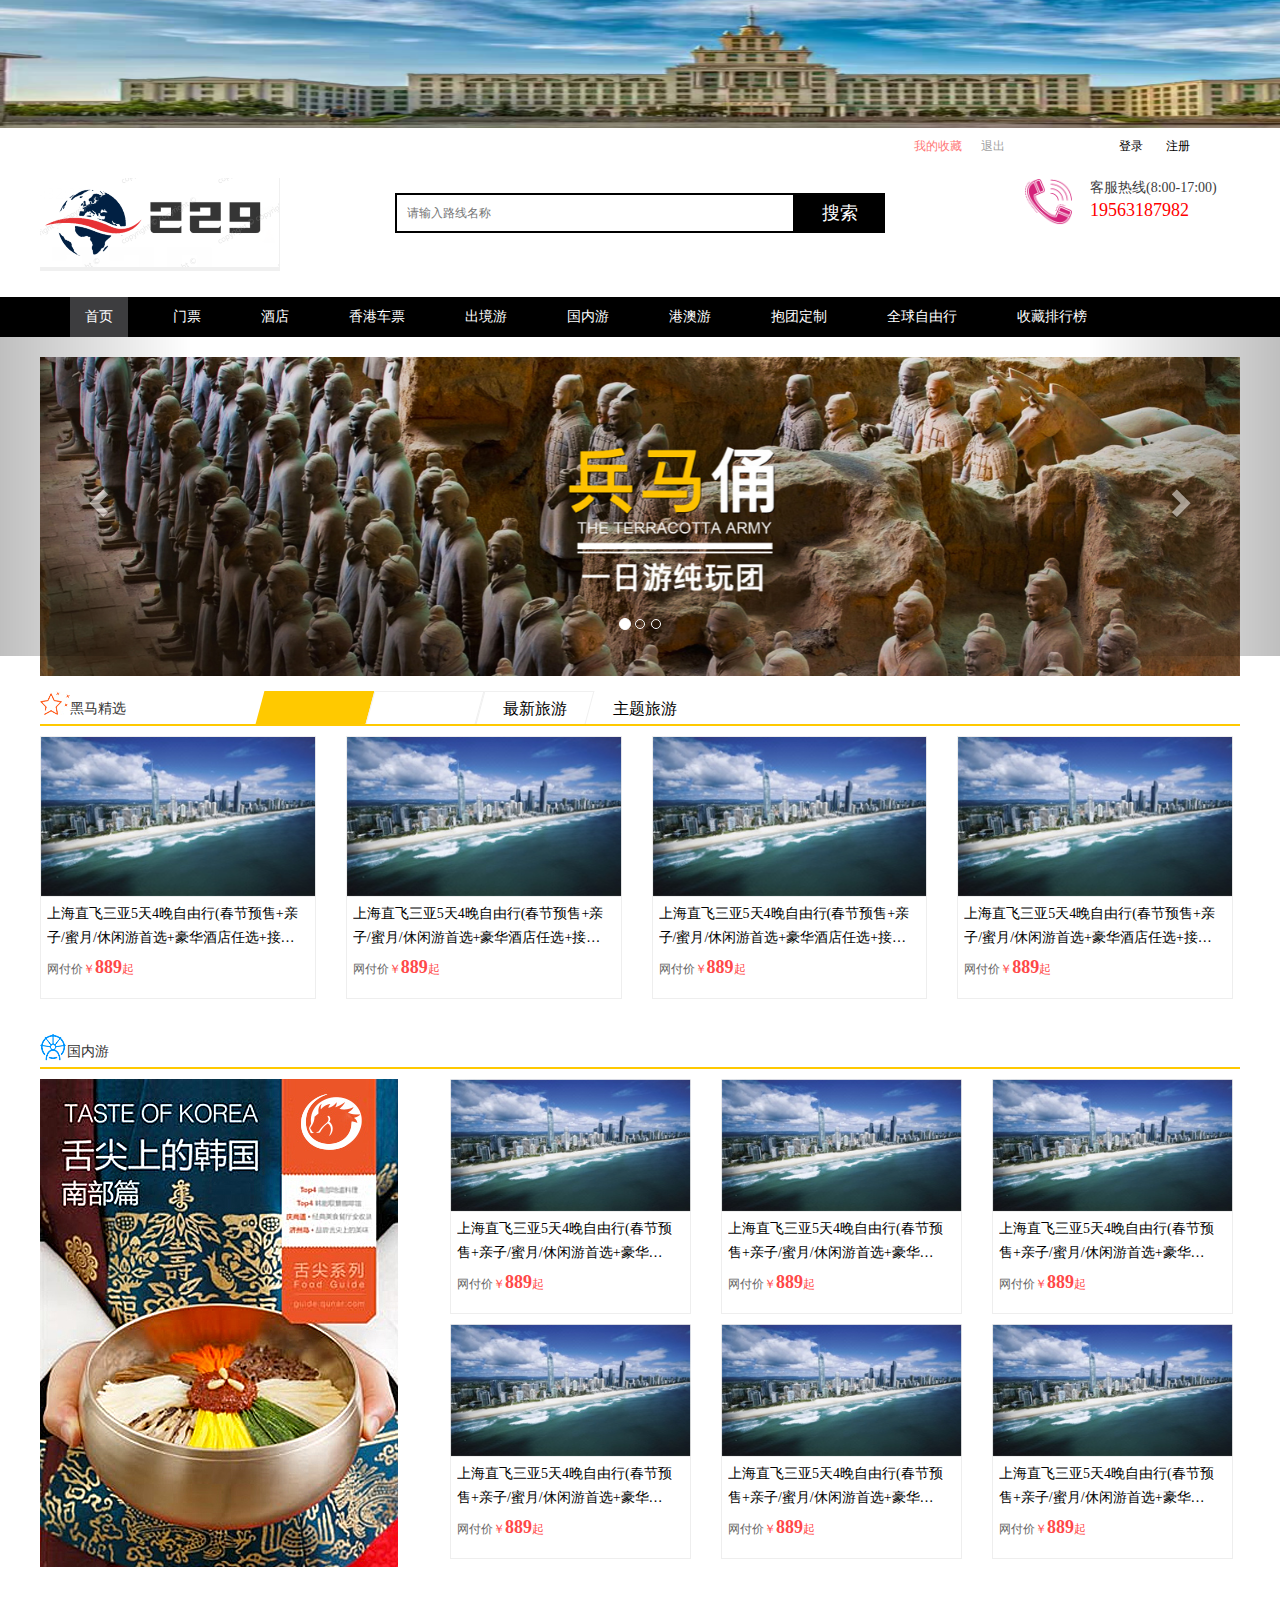
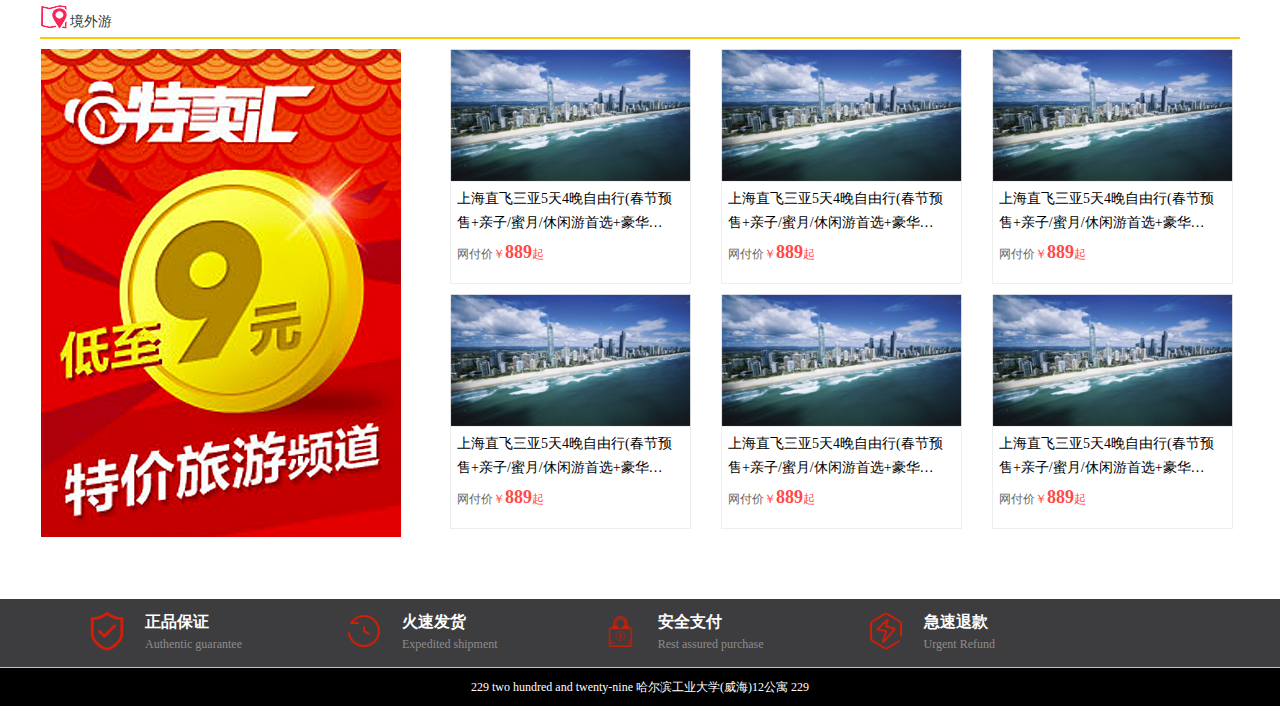
==== commit f5378727: "docs:" ====
--- a/src/main/webapp/index.html
+++ b/src/main/webapp/index.html
@@ -1,11 +1,11 @@
 <!DOCTYPE html>
-<html xmlns:style="http://www.w3.org/1999/xhtml">
+<html>
 
 <head>
     <meta charset="utf-8">
     <meta http-equiv="X-UA-Compatible" content="IE=edge">
     <meta name="viewport" content="width=device-width, initial-scale=1">
-    <title>229's商城</title>
+    <title>229's商城-</title>
     <!-- Bootstrap -->
     <link href="css/bootstrap.min.css" rel="stylesheet">
     <link rel="stylesheet" type="text/css" href="css/common.css">
@@ -17,584 +17,353 @@
     <!-- HTML5 shim and Respond.js for IE8 support of HTML5 elements and media queries -->
     <!-- WARNING: Respond.js doesn't work if you view the page via file:// -->
     <!--[if lt IE 9]>
-    <script src="https://cdn.bootcss.com/html5shiv/3.7.3/html5shiv.min.js"></script>
-    <script src="https://cdn.bootcss.com/respond.js/1.4.2/respond.min.js"></script>
+      <script src="https://cdn.bootcss.com/html5shiv/3.7.3/html5shiv.min.js"></script>
+      <script src="https://cdn.bootcss.com/respond.js/1.4.2/respond.min.js"></script>
     <![endif]-->
 </head>
 <body>
-<!--引入头部-->
-<div id="header"></div>
-<!-- banner start-->
-<!-- <section id="banner">
-     <div id="carousel-example-generic" class="carousel slide" data-ride="carousel" data-interval="2000">
-         Indicators -->
-<!--  <ol class="carousel-indicators">
-      <li data-target="#carousel-example-generic" data-slide-to="0" onclick="change1()"></li>
-      <li data-target="#carousel-example-generic" data-slide-to="1" onclick="change2()"></li>
-      <li data-target="#carousel-example-generic" data-slide-to="2" onclick="change3()"></li>
-  </ol>  -->
-<!-- Wrapper for slides -->
-<!--<div class="carousel-inner" role="listbox">
-    <div class="item active">
-        <img src="images/banner_1.jpg" alt="">
-    </div>
-    <div class="item">
-        <img src="images/banner_2.jpg" alt="">
-    </div>
-    <div class="item">
-        <img src="images/banner_3.jpg" alt="">
-    </div>
-</div> -->
-<div class="carousel-inner" role="listbox">
-    <div class="inner-left">
-        <ul>
-            <li onmouseover="fun1() " onmouseout="fun2()"><span>二手书籍</span> <span2> > </span2></li>
-            <li onmouseover="fun3() " onmouseout="fun4()"><span>冰镇饮品</span> <span2> > </span2></li>
-            <li onmouseover="fun5()" onmouseout="fun6()"><span>零食小吃</span> <span2> > </span2></li>
-            <li onmouseover="fun7()" onmouseout="fun8()"><span>宿舍好物</span> <span2> > </span2></li>
-            <li onmouseover="fun9()" onmouseout="fun10()"><span>电子产品</span> <span2> > </span2></li>
-            <li onmouseover="fun11()" onmouseout="fun12()"><span>洗漱用品</span> <span2> > </span2></li>
-
-        </ul>
-    </div>
-    <div class="inner-right-1" id="r1" onmouseover="fun1()" onmouseout="fun2()">
-        <ul>
-            <li><span1>大一</span1>
-                <a href="#">工数</a>
-                <a href="#">英语</a>
-                <a href="#">线代</a>
-                <a href="#">心里健康</a>
-                <a href="#">习题册</a>
-            </li>
-            <li><span1>大二</span1>
-                <a href="#">数据结构</a>
-                <a href="#">算法设计</a>
-                <a href="#">UML与面向对象</a>
-                <a href="#">计算机组成原理</a>
-            </li>
-            <li><span1>大三</span1>
-                <a href="#">编译原理</a>
-                <a href="#">计算机网络</a>
-            </li>
-            <li><span1>大四</span1>
-                <a href="#">就业指导</a>
-            </li>
-            <li><span1>考研</span1>
-                <a href="#">数一</a>
-                <a href="#">数二</a>
-                <a href="#">数三</a>
-                <a href="#">考研英语</a>
-            </li>
-        </ul>
-    </div>
-
-
-    <div class="inner-right-1" id="r2" onmouseover="fun3()" onmouseout="fun4()">
-        <ul>
-            <li>
-                <a href="#"><img src="./imgs/drink1.jpg" alt=""><span class="r-2-span">冰红茶</span></a>
-                <a href="#"><img src="./imgs/drink2.jpg" alt=""><span class="r-2-span2">热带风味</span></a>
-            </li>
-            <li>
-
-        </ul>
-    </div>
-    <div class="inner-right-1" id="r3" onmouseover="fun5()" onmouseout="fun6()">
-        <ul>
-            <li>
-                <span1>辣条</span1>
-                <a href="#">亲嘴烧</a>
-                <a href="#">大辣片</a>
-                <a href="#">印度飞饼</a>
-                <a href="#">大刀肉</a>
-            </li>
-        </ul>
-    </div>
-
-    <div class="inner-right-1" id="r4" onmouseover="fun7()" onmouseout="fun8()">
-        <ul>
-            <li>
-                <span1>收纳</span1>
-                <a href="#">鞋架</a>
-                <a href="#">收纳箱</a>
-                <a href="#">床头置物架</a>
-            </li>
-            <li>
-                <span1>大件</span1>
-                <a href="#">座椅</a>
-                <a href="#">沙发</a>
-                <a href="#">床垫</a>
-            </li>
-        </ul>
-    </div>
-
-    <div class="inner-right-1" id="r5" onmouseover="fun9()" onmouseout="fun10()">
-        <ul>
-            <li>
-                <span1>耳机</span1>
-                <a href="#">3.5mm耳机</a>
-                <a href="#">蓝牙耳机</a>
-                <a href="#">C口耳机</a>
-            </li>
-            <li>
-                <span1>手机配件</span1>
-                <a href="#">钢化膜</a>
-                <a href="#">手机壳</a>
-                <a href="#">充电器</a>
-            </li>
-        </ul>
-    </div>
-
-    <div class="inner-right-1" id="r6" onmouseover="fun11()" onmouseout="fun12()">
-        <ul>
-            <li>
-                <span1>洗发水</span1>
-                <a href="#">清扬</a>
-                <a href="#">海飞丝</a>
-            </li>
-            <li>
-                <span1>洗漱用品</span1>
-                <a href="#">水盆</a>
-                <a href="#">搓澡巾</a>
-                <a href="#">沐浴露</a>
-            </li>
-        </ul>
-    </div>
-
-
-    <div class="items">
-        <img src="imgs/banner_1.jpg" alt="" id="pic">
-    </div>
-    <!--<div class="items">
-        <img src="imgs/banner_2.jpg" alt="">
-    </div>
-    <div class="items">
-        <img src="imgs/banner_3.jpg" alt="">
-    </div>-->
-
-
-    <div class="bannerbtn">
-        <a herf="" class="btn bt" id = "btn1" onclick="change1();changecolor()" ></a>
-        <a herf="" class="btn" id = "btn2" onclick="change2();changecolor()"></a>
-        <a herf="" class="btn" id = "btn3" onclick="change3();changecolor()"></a>
-    </div>
-    <!-- Controls
-     <a class="left carousel-control" href="#carousel-example-generic" role="button" data-slide="prev">
-          <span class="glyphicon glyphicon-chevron-left" aria-hidden="true"></span>
-          <span class="sr-only">Previous</span>
-        </a>
-      <a class="right carousel-control" href="#carousel-example-generic" role="button" data-slide="next">
-          <span class="glyphicon glyphicon-chevron-right" aria-hidden="true"></span>
-          <span class="sr-only">Next</span>
-        </a>-->
-</div>
-</section>
-<!-- banner end-->
-<!-- 首页 start-->
-<section id="content">
-    <!-- 229精选start-->
-    <section class="hemai_jx">
-        <div class="jx_top">
-            <div class="jx_tit">
-                <img src="images/icon_5.jpg" alt="">
-                <span>229精选</span>
-            </div>
-            <!-- Nav tabs -->
-            <ul class="jx_tabs" role="tablist">
-                <li role="presentation" class="active">
-                    <span><a href="#popularity" aria-controls="popularity" role="tab" data-toggle="tab">二手好书</a></span>
-
-                </li>
-                <li role="presentation">
-                    <span><a href="#newest" aria-controls="newest" role="tab" data-toggle="tab">宿舍好物</a></span>
-
-                </li>
-                <li role="presentation">
-                    <span> <a href="#theme" aria-controls="theme" role="tab" data-toggle="tab">低价甩卖</a></span>
-
-                </li>
-            </ul>
-        </div>
-        <div class="jx_content">
-            <!-- Tab panes -->
-            <div class="tab-content">
-                <div role="tabpanel" class="tab-pane active" id="popularity">
-                    <div class="row">
-                        <div class="col-md-3">
-                            <a href="javascript:;">
-                                <img src="imgs/book1.jpg" alt="">
-                                <div class="has_border">
-                                    <h3>！学长推荐！<br>
-                                        精品二手 数据结构</h3>
-                                    <div class="price">线下取货<em>￥</em><strong>10</strong><em>起</em></div>
-                                </div>
-                            </a>
-                        </div>
-                        <div class="col-md-3">
-                            <a href="javascript:;">
-                                <img src="imgs/book2.jpg" alt="">
-                                <div class="has_border">
-                                    <h3>开卷好书  UML2面向对象技术分析与设计</h3>
-                                    <div class="price">线下取货<em>￥</em><strong>10</strong><em>起</em></div>
-                                </div>
-                            </a>
-                        </div>
-                        <div class="col-md-3">
-                            <a href="javascript:;">
-                                <img src="imgs/book3.jpg" alt="">
-                                <div class="has_border">
-                                    <h3>二手99成新 <br>
-                                        计算机组成原理</h3>
-                                    <div class="price">线下取货<em>￥</em><strong>10</strong><em>起</em></div>
-                                </div>
-                            </a>
-                        </div>
-                        <div class="col-md-3">
-                            <a href="javascript:;">
-                                <img src="imgs/book4.jpg" alt="">
-                                <div class="has_border">
-                                    <h3>java程序设计 <br>
-                                        学长推荐，无敌好用</h3>
-                                    <div class="price">线下取货<em>￥</em><strong>10</strong><em>起</em></div>
-                                </div>
-                            </a>
-                        </div>
-                    </div>
-                </div>
-                <div role="tabpanel" class="tab-pane" id="newest">
-                    <div class="row">
-                        <div class="col-md-3">
-                            <a href="javascript:;">
-                                <img src="imgs/p2.jpg" alt="">
-                                <div class="has_border">
-                                    <h3>精品鞋架，三层鞋架加储物筐一个，限时甩卖</h3>
-                                    <div class="price">线下取货<em>￥</em><strong>10</strong><em>起</em></div>
-                                </div>
-                            </a>
-                        </div>
-                        <div class="col-md-3">
-                            <a href="javascript:;">
-                                <img src="imgs/p2.jpg" alt="">
-                                <div class="has_border">
-                                    <h3>精品鞋架，三层鞋架加储物筐一个，限时甩卖</h3>
-                                    <div class="price">线下取货<em>￥</em><strong>10</strong><em>起</em></div>
-                                </div>
-                            </a>
-                        </div>
-                        <div class="col-md-3">
-                            <a href="javascript:;">
-                                <img src="imgs/p2.jpg" alt="">
-                                <div class="has_border">
-                                    <h3>精品鞋架，三层鞋架加储物筐一个，限时甩卖</h3>
-                                    <div class="price">线下取货<em>￥</em><strong>10</strong><em>起</em></div>
-                                </div>
-                            </a>
-                        </div>
-                        <div class="col-md-3">
-                            <a href="javascript:;">
-                                <img src="imgs/p2.jpg" alt="">
-                                <div class="has_border">
-                                    <h3>精品鞋架，三层鞋架加储物筐一个，限时甩卖</h3>
-                                    <div class="price">线下取货<em>￥</em><strong>10</strong><em>起</em></div>
-                                </div>
-                            </a>
-                        </div>
-                    </div>
-                </div>
-                <div role="tabpanel" class="tab-pane" id="theme">
-                    <div class="row">
-                        <div class="col-md-3">
-                            <a href="javascript:;">
-                                <img src="imgs/p3.jpg" alt="">
-                                <div class="has_border">
-                                    <h3>心相印（三层100抽），抽纸20包，在线付款，一天内送达</h3>
-                                    <div class="price">网付价<em>￥</em><strong>20</strong><em>起</em></div>
-                                </div>
-                            </a>
-                        </div>
-                        <div class="col-md-3">
-                            <a href="javascript:;">
-                                <img src="imgs/p3.jpg" alt="">
-                                <div class="has_border">
-                                    <h3>心相印（三层100抽），抽纸20包，在线付款，一天内送达</h3>
-                                    <div class="price">网付价<em>￥</em><strong>20</strong><em>起</em></div>
-                                </div>
-                            </a>
-                        </div>
-                        <div class="col-md-3">
-                            <a href="javascript:;">
-                                <img src="imgs/p3.jpg" alt="">
-                                <div class="has_border">
-                                    <h3>心相印（三层100抽），抽纸20包，在线付款，一天内送达</h3>
-                                    <div class="price">网付价<em>￥</em><strong>20</strong><em>起</em></div>
-                                </div>
-                            </a>
-                        </div>
-                        <div class="col-md-3">
-                            <a href="javascript:;">
-                                <img src="imgs/p3.jpg" alt="">
-                                <div class="has_border">
-                                    <h3>心相印（三层100抽），抽纸20包，在线付款，一天内送达</h3>
-                                    <div class="price">网付价<em>￥</em><strong>20</strong><em>起</em></div>
-                                </div>
-                            </a>
-                        </div>
-                    </div>
-                </div>
-            </div>
+	<!--引入头部-->
+    <div id="header"></div>
+    <!-- banner start-->
+    <section id="banner">
+        <div id="carousel-example-generic" class="carousel slide" data-ride="carousel" data-interval="2000">
+            <!-- Indicators -->
+            <ol class="carousel-indicators">
+                <li data-target="#carousel-example-generic" data-slide-to="0" class="active"></li>
+                <li data-target="#carousel-example-generic" data-slide-to="1"></li>
+                <li data-target="#carousel-example-generic" data-slide-to="2"></li>
+            </ol>
+            <!-- Wrapper for slides -->
+            <div class="carousel-inner" role="listbox">
+                <div class="item active">
+                    <img src="images/banner_1.jpg" alt="">
+                </div>
+                <div class="item">
+                    <img src="images/banner_2.jpg" alt="">
+                </div>
+                <div class="item">
+                    <img src="images/banner_3.jpg" alt="">
+                </div>
+            </div>
+            <!-- Controls -->
+            <a class="left carousel-control" href="#carousel-example-generic" role="button" data-slide="prev">
+			    <span class="glyphicon glyphicon-chevron-left" aria-hidden="true"></span>
+			    <span class="sr-only">Previous</span>
+			  </a>
+            <a class="right carousel-control" href="#carousel-example-generic" role="button" data-slide="next">
+			    <span class="glyphicon glyphicon-chevron-right" aria-hidden="true"></span>
+			    <span class="sr-only">Next</span>
+			  </a>
         </div>
     </section>
-    <!-- 229精选end-->
-    <!-- 国内游 start-->
-    <section class="hemai_jx">
-        <div class="jx_top">
-            <div class="jx_tit">
-                <img src="imgs/sg.png" alt="" class="shoes">
-                <span>精选手机</span>
-            </div>
-        </div>
-        <div class="heima_gn">
-            <div class="guonei_l">
-                <img src="imgs/huaweihaibao.jpg" alt="" class="haibao">
-            </div>
-            <div class="guone_r">
-                <div class="row">
-                    <div class="col-md-4">
-                        <a href="route_detail.html">
-                            <img src="imgs/huawei.jpg" alt="">
-                            <div class="has_border">
-                                <h3>华为/HUAWEI P60 超聚光XMAGE影像 双向北斗卫星消息 256GB 洛可可白 鸿蒙曲面屏 智能旗舰手机</h3>
-                                <div class="price">网付价<em>￥</em><strong>4988</strong><em>起</em></div>
-                            </div>
-                        </a>
-                    </div>
-                    <div class="col-md-4">
-                        <a href="route_detail.html">
-                            <img src="imgs/huawei.jpg" alt="">
-                            <div class="has_border">
-                                <h3>华为/HUAWEI P60 超聚光XMAGE影像 双向北斗卫星消息 256GB 洛可可白 鸿蒙曲面屏 智能旗舰手机</h3>
-                                <div class="price">网付价<em>￥</em><strong>4988</strong><em>起</em></div>
-                            </div>
-                        </a>
-                    </div>
-                    <div class="col-md-4">
-                        <a href="route_detail.html">
-                            <img src="imgs/huawei.jpg" alt="">
-                            <div class="has_border">
-                                <h3>华为/HUAWEI P60 超聚光XMAGE影像 双向北斗卫星消息 256GB 洛可可白 鸿蒙曲面屏 智能旗舰手机</h3>
-                                <div class="price">网付价<em>￥</em><strong>4988</strong><em>起</em></div>
-                            </div>
-                        </a>
-                    </div>
-                    <div class="col-md-4">
-                        <a href="route_detail.html">
-                            <img src="imgs/huawei.jpg" alt="">
-                            <div class="has_border">
-                                <h3>华为/HUAWEI P60 超聚光XMAGE影像 双向北斗卫星消息 256GB 洛可可白 鸿蒙曲面屏 智能旗舰手机</h3>
-                                <div class="price">网付价<em>￥</em><strong>4988</strong><em>起</em></div>
-                            </div>
-                        </a>
-                    </div>
-                    <div class="col-md-4">
-                        <a href="route_detail.html">
-                            <img src="imgs/huawei.jpg" alt="">
-                            <div class="has_border">
-                                <h3>华为/HUAWEI P60 超聚光XMAGE影像 双向北斗卫星消息 256GB 洛可可白 鸿蒙曲面屏 智能旗舰手机</h3>
-                                <div class="price">网付价<em>￥</em><strong>4988</strong><em>起</em></div>
-                            </div>
-                        </a>
-                    </div>
-                    <div class="col-md-4">
-                        <a href="route_detail.html">
-                            <img src="imgs/huawei.jpg" alt="">
-                            <div class="has_border">
-                                <h3>华为/HUAWEI P60 超聚光XMAGE影像 双向北斗卫星消息 256GB 洛可可白 鸿蒙曲面屏 智能旗舰手机</h3>
-                                <div class="price">网付价<em>￥</em><strong>4988</strong><em>起</em></div>
-                            </div>
-                        </a>
-                    </div>
-                </div>
-            </div>
-        </div>
+    <!-- banner end-->
+    <!-- 旅游 start-->
+    <section id="content">
+         <!-- 黑马精选start-->
+        <section class="hemai_jx">
+            <div class="jx_top">
+                <div class="jx_tit">
+                    <img src="images/icon_5.jpg" alt="">
+                    <span>黑马精选</span>
+                </div>
+                <!-- Nav tabs -->
+                <ul class="jx_tabs" role="tablist">
+                    <li role="presentation" class="active">
+                        <span></span>
+                        <a href="#popularity" aria-controls="popularity" role="tab" data-toggle="tab">人气旅游</a>
+                    </li>
+                    <li role="presentation">
+                        <span></span>
+                        <a href="#newest" aria-controls="newest" role="tab" data-toggle="tab">最新旅游</a>
+                    </li>
+                    <li role="presentation">
+                        <span></span>
+                        <a href="#theme" aria-controls="theme" role="tab" data-toggle="tab">主题旅游</a>
+                    </li>
+                </ul>
+            </div>
+            <div class="jx_content">
+                <!-- Tab panes -->
+                <div class="tab-content">
+                    <div role="tabpanel" class="tab-pane active" id="popularity">
+                        <div class="row">
+                            <div class="col-md-3">
+                                <a href="javascript:;">
+                                    <img src="images/jiangxuan_4.jpg" alt="">
+                                    <div class="has_border">
+                                        <h3>上海直飞三亚5天4晚自由行(春节预售+亲子/蜜月/休闲游首选+豪华酒店任选+接送机)</h3>
+                                        <div class="price">网付价<em>￥</em><strong>889</strong><em>起</em></div>
+                                    </div>
+                                </a>
+                            </div>
+                            <div class="col-md-3">
+                                <a href="javascript:;">
+                                    <img src="images/jiangxuan_4.jpg" alt="">
+                                    <div class="has_border">
+                                        <h3>上海直飞三亚5天4晚自由行(春节预售+亲子/蜜月/休闲游首选+豪华酒店任选+接送机)</h3>
+                                        <div class="price">网付价<em>￥</em><strong>889</strong><em>起</em></div>
+                                    </div>
+                                </a>
+                            </div>
+                            <div class="col-md-3">
+                                <a href="javascript:;">
+                                    <img src="images/jiangxuan_4.jpg" alt="">
+                                    <div class="has_border">
+                                        <h3>上海直飞三亚5天4晚自由行(春节预售+亲子/蜜月/休闲游首选+豪华酒店任选+接送机)</h3>
+                                        <div class="price">网付价<em>￥</em><strong>889</strong><em>起</em></div>
+                                    </div>
+                                </a>
+                            </div>
+                            <div class="col-md-3">
+                                <a href="javascript:;">
+                                    <img src="images/jiangxuan_4.jpg" alt="">
+                                    <div class="has_border">
+                                        <h3>上海直飞三亚5天4晚自由行(春节预售+亲子/蜜月/休闲游首选+豪华酒店任选+接送机)</h3>
+                                        <div class="price">网付价<em>￥</em><strong>889</strong><em>起</em></div>
+                                    </div>
+                                </a>
+                            </div>
+                        </div>
+                    </div>
+                    <div role="tabpanel" class="tab-pane" id="newest">
+                        <div class="row">
+                            <div class="col-md-3">
+                                <a href="javascript:;">
+                                    <img src="images/jiangxuan_1.jpg" alt="">
+                                    <div class="has_border">
+                                        <h3>上海直飞三亚5天4晚自由行(春节预售+亲子/蜜月/休闲游首选+豪华酒店任选+接送机)</h3>
+                                        <div class="price">网付价<em>￥</em><strong>889</strong><em>起</em></div>
+                                    </div>
+                                </a>
+                            </div>
+                            <div class="col-md-3">
+                                <a href="javascript:;">
+                                    <img src="images/jiangxuan_1.jpg" alt="">
+                                    <div class="has_border">
+                                        <h3>上海直飞三亚5天4晚自由行(春节预售+亲子/蜜月/休闲游首选+豪华酒店任选+接送机)</h3>
+                                        <div class="price">网付价<em>￥</em><strong>889</strong><em>起</em></div>
+                                    </div>
+                                </a>
+                            </div>
+                            <div class="col-md-3">
+                                <a href="javascript:;">
+                                    <img src="images/jiangxuan_1.jpg" alt="">
+                                    <div class="has_border">
+                                        <h3>上海直飞三亚5天4晚自由行(春节预售+亲子/蜜月/休闲游首选+豪华酒店任选+接送机)</h3>
+                                        <div class="price">网付价<em>￥</em><strong>889</strong><em>起</em></div>
+                                    </div>
+                                </a>
+                            </div>
+                            <div class="col-md-3">
+                                <a href="javascript:;">
+                                    <img src="images/jiangxuan_1.jpg" alt="">
+                                    <div class="has_border">
+                                        <h3>上海直飞三亚5天4晚自由行(春节预售+亲子/蜜月/休闲游首选+豪华酒店任选+接送机)</h3>
+                                        <div class="price">网付价<em>￥</em><strong>889</strong><em>起</em></div>
+                                    </div>
+                                </a>
+                            </div>
+                        </div>
+                    </div>
+                    <div role="tabpanel" class="tab-pane" id="theme">
+                        <div class="row">
+                            <div class="col-md-3">
+                                <a href="javascript:;">
+                                    <img src="images/jiangxuan_2.jpg" alt="">
+                                    <div class="has_border">
+                                        <h3>上海直飞三亚5天4晚自由行(春节预售+亲子/蜜月/休闲游首选+豪华酒店任选+接送机)</h3>
+                                        <div class="price">网付价<em>￥</em><strong>889</strong><em>起</em></div>
+                                    </div>
+                                </a>
+                            </div>
+                            <div class="col-md-3">
+                                <a href="javascript:;">
+                                    <img src="images/jiangxuan_2.jpg" alt="">
+                                    <div class="has_border">
+                                        <h3>上海直飞三亚5天4晚自由行(春节预售+亲子/蜜月/休闲游首选+豪华酒店任选+接送机)</h3>
+                                        <div class="price">网付价<em>￥</em><strong>889</strong><em>起</em></div>
+                                    </div>
+                                </a>
+                            </div>
+                            <div class="col-md-3">
+                                <a href="javascript:;">
+                                    <img src="images/jiangxuan_2.jpg" alt="">
+                                    <div class="has_border">
+                                        <h3>上海直飞三亚5天4晚自由行(春节预售+亲子/蜜月/休闲游首选+豪华酒店任选+接送机)</h3>
+                                        <div class="price">网付价<em>￥</em><strong>889</strong><em>起</em></div>
+                                    </div>
+                                </a>
+                            </div>
+                            <div class="col-md-3">
+                                <a href="javascript:;">
+                                    <img src="images/jiangxuan_2.jpg" alt="">
+                                    <div class="has_border">
+                                        <h3>上海直飞三亚5天4晚自由行(春节预售+亲子/蜜月/休闲游首选+豪华酒店任选+接送机)</h3>
+                                        <div class="price">网付价<em>￥</em><strong>889</strong><em>起</em></div>
+                                    </div>
+                                </a>
+                            </div>
+                        </div>
+                    </div>
+                </div>
+            </div>
+        </section>
+        <!-- 黑马精选end-->
+        <!-- 国内游 start-->
+        <section class="hemai_jx">
+            <div class="jx_top">
+                <div class="jx_tit">
+                    <img src="images/icon_6.jpg" alt="">
+                    <span>国内游</span>
+                </div>
+            </div>
+            <div class="heima_gn">
+                <div class="guonei_l">
+                    <img src="images/guonei_1.jpg" alt="">
+                </div>
+                <div class="guone_r">
+                    <div class="row">
+                        <div class="col-md-4">
+                            <a href="route_detail.html">
+								<img src="images/jiangxuan_4.jpg" alt="">
+								<div class="has_border">
+									<h3>上海直飞三亚5天4晚自由行(春节预售+亲子/蜜月/休闲游首选+豪华酒店任选+接送机)</h3>
+									<div class="price">网付价<em>￥</em><strong>889</strong><em>起</em></div>									
+								</div>
+							</a>
+                        </div>
+                        <div class="col-md-4">
+                            <a href="route_detail.html">
+								<img src="images/jiangxuan_4.jpg" alt="">
+								<div class="has_border">
+									<h3>上海直飞三亚5天4晚自由行(春节预售+亲子/蜜月/休闲游首选+豪华酒店任选+接送机)</h3>
+									<div class="price">网付价<em>￥</em><strong>889</strong><em>起</em></div>									
+								</div>
+							</a>
+                        </div>
+                        <div class="col-md-4">
+                            <a href="route_detail.html">
+								<img src="images/jiangxuan_4.jpg" alt="">
+								<div class="has_border">
+									<h3>上海直飞三亚5天4晚自由行(春节预售+亲子/蜜月/休闲游首选+豪华酒店任选+接送机)</h3>
+									<div class="price">网付价<em>￥</em><strong>889</strong><em>起</em></div>									
+								</div>
+							</a>
+                        </div>
+                        <div class="col-md-4">
+                            <a href="route_detail.html">
+								<img src="images/jiangxuan_4.jpg" alt="">
+								<div class="has_border">
+									<h3>上海直飞三亚5天4晚自由行(春节预售+亲子/蜜月/休闲游首选+豪华酒店任选+接送机)</h3>
+									<div class="price">网付价<em>￥</em><strong>889</strong><em>起</em></div>									
+								</div>
+							</a>
+                        </div>
+                        <div class="col-md-4">
+                            <a href="route_detail.html">
+									<img src="images/jiangxuan_4.jpg" alt="">
+								<div class="has_border">
+									<h3>上海直飞三亚5天4晚自由行(春节预售+亲子/蜜月/休闲游首选+豪华酒店任选+接送机)</h3>
+									<div class="price">网付价<em>￥</em><strong>889</strong><em>起</em></div>									
+								</div>
+							</a>
+                        </div>
+                        <div class="col-md-4">
+                            <a href="route_detail.html">
+								<img src="images/jiangxuan_4.jpg" alt="">
+								<div class="has_border">
+									<h3>上海直飞三亚5天4晚自由行(春节预售+亲子/蜜月/休闲游首选+豪华酒店任选+接送机)</h3>
+									<div class="price">网付价<em>￥</em><strong>889</strong><em>起</em></div>									
+								</div>
+							</a>
+                        </div>
+                    </div>
+                </div>
+            </div>
+        </section>
+        <!-- 国内游 end-->
+        <!-- 境外游 start-->
+        <section class="hemai_jx">
+            <div class="jx_top">
+                <div class="jx_tit">
+                    <img src="images/icon_7.jpg" alt="">
+                    <span>境外游</span>
+                </div>
+            </div>
+            <div class="heima_gn">
+                <div class="guonei_l">
+                    <img src="images/jiangwai_1.jpg" alt="">
+                </div>
+                <div class="guone_r">
+                    <div class="row">
+                        <div class="col-md-4">
+                            <a href="route_detail.html">
+								<img src="images/jiangxuan_4.jpg" alt="">
+								<div class="has_border">
+									<h3>上海直飞三亚5天4晚自由行(春节预售+亲子/蜜月/休闲游首选+豪华酒店任选+接送机)</h3>
+									<div class="price">网付价<em>￥</em><strong>889</strong><em>起</em></div>									
+								</div>
+							</a>
+                        </div>
+                        <div class="col-md-4">
+                            <a href="route_detail.html">
+								<img src="images/jiangxuan_4.jpg" alt="">
+								<div class="has_border">
+									<h3>上海直飞三亚5天4晚自由行(春节预售+亲子/蜜月/休闲游首选+豪华酒店任选+接送机)</h3>
+									<div class="price">网付价<em>￥</em><strong>889</strong><em>起</em></div>									
+								</div>
+							</a>
+                        </div>
+                        <div class="col-md-4">
+                            <a href="route_detail.html">
+								<img src="images/jiangxuan_4.jpg" alt="">
+								<div class="has_border">
+									<h3>上海直飞三亚5天4晚自由行(春节预售+亲子/蜜月/休闲游首选+豪华酒店任选+接送机)</h3>
+									<div class="price">网付价<em>￥</em><strong>889</strong><em>起</em></div>									
+								</div>
+							</a>
+                        </div>
+                        <div class="col-md-4">
+                            <a href="route_detail.html">
+								<img src="images/jiangxuan_4.jpg" alt="">
+								<div class="has_border">
+									<h3>上海直飞三亚5天4晚自由行(春节预售+亲子/蜜月/休闲游首选+豪华酒店任选+接送机)</h3>
+									<div class="price">网付价<em>￥</em><strong>889</strong><em>起</em></div>									
+								</div>
+							</a>
+                        </div>
+                        <div class="col-md-4">
+                            <a href="route_detail.html">
+									<img src="images/jiangxuan_4.jpg" alt="">
+								<div class="has_border">
+									<h3>上海直飞三亚5天4晚自由行(春节预售+亲子/蜜月/休闲游首选+豪华酒店任选+接送机)</h3>
+									<div class="price">网付价<em>￥</em><strong>889</strong><em>起</em></div>									
+								</div>
+							</a>
+                        </div>
+                        <div class="col-md-4">
+                            <a href="route_detail.html">
+								<img src="images/jiangxuan_4.jpg" alt="">
+								<div class="has_border">
+									<h3>上海直飞三亚5天4晚自由行(春节预售+亲子/蜜月/休闲游首选+豪华酒店任选+接送机)</h3>
+									<div class="price">网付价<em>￥</em><strong>889</strong><em>起</em></div>									
+								</div>
+							</a>
+                        </div>
+                    </div>
+                </div>
+            </div>
+        </section>
+        <!-- 境外游 end-->
     </section>
-    <!-- 国内游 end-->
-    <!-- 境外游 start-->
-    <section class="hemai_jx">
-        <div class="jx_top">
-            <div class="jx_tit">
-                <img src="imgs/ydx.png" alt="" class="shoes">
-                <span>鞋类精选</span>
-            </div>
-        </div>
-        <div class="heima_gn">
-            <div class="guonei_l">
-                <img src="imgs/nike.jpg" alt=""class="haibao">
-            </div>
-            <div class="guone_r">
-                <div class="row">
-                    <div class="col-md-4">
-                        <a href="route_detail.html">
-                            <img src="imgs/shoes.jpg" alt="">
-                            <div class="has_border">
-                                <h3>Nike耐克官方AIR FORCE 1 '07空军一号男子运动鞋街舞CW2288</h3>
-                                <div class="price">网付价<em>￥</em><strong>749</strong><em>起</em></div>
-                            </div>
-                        </a>
-                    </div>
-                    <div class="col-md-4">
-                        <a href="route_detail.html">
-                            <img src="imgs/shoes.jpg" alt="">
-                            <div class="has_border">
-                                <h3>Nike耐克官方AIR FORCE 1 '07空军一号男子运动鞋街舞CW2288</h3>
-                                <div class="price">网付价<em>￥</em><strong>749</strong><em>起</em></div>
-                            </div>
-                        </a>
-                    </div>
-                    <div class="col-md-4">
-                        <a href="route_detail.html">
-                            <img src="imgs/shoes.jpg" alt="">
-                            <div class="has_border">
-                                <h3>Nike耐克官方AIR FORCE 1 '07空军一号男子运动鞋街舞CW2288</h3>
-                                <div class="price">网付价<em>￥</em><strong>749</strong><em>起</em></div>
-                            </div>
-                        </a>
-                    </div>
-                    <div class="col-md-4">
-                        <a href="route_detail.html">
-                            <img src="imgs/shoes.jpg" alt="">
-                            <div class="has_border">
-                                <h3>Nike耐克官方AIR FORCE 1 '07空军一号男子运动鞋街舞CW2288</h3>
-                                <div class="price">网付价<em>￥</em><strong>749</strong><em>起</em></div>
-                            </div>
-                        </a>
-                    </div>
-                    <div class="col-md-4">
-                        <a href="route_detail.html">
-                            <img src="imgs/shoes.jpg" alt="">
-                            <div class="has_border">
-                                <h3>Nike耐克官方AIR FORCE 1 '07空军一号男子运动鞋街舞CW2288</h3>
-                                <div class="price">网付价<em>￥</em><strong>749</strong><em>起</em></div>
-                            </div>
-                        </a>
-                    </div>
-                    <div class="col-md-4">
-                        <a href="route_detail.html">
-                            <img src="imgs/shoes.jpg" alt="">
-                            <div class="has_border">
-                                <h3>Nike耐克官方AIR FORCE 1 '07空军一号男子运动鞋街舞CW2288</h3>
-                                <div class="price">网付价<em>￥</em><strong>749</strong><em>起</em></div>
-                            </div>
-                        </a>
-                    </div>
-                </div>
-            </div>
-        </div>
-    </section>
-    <!-- 境外游 end-->
-</section>
-<!-- 旅游 end-->
-<!--导入底部-->
-<div id="footer"></div>
-<!-- jQuery (necessary for Bootstrap's JavaScript plugins) -->
-<script src="js/jquery-3.3.1.js"></script>
-<!-- Include all compiled plugins (below), or include individual files as needed -->
-<script src="js/bootstrap.min.js"></script>
-<!--导入布局js，共享header和footer-->
-<script type="text/javascript" src="js/include.js"></script>
-<script type="text/javascript">
-
-
-    function fun1(){
-        var p = document.getElementById("r1");
-        p.style.display = "block";
-    }
-    function fun2(){
-        var p = document.getElementById("r1");
-        p.style.display = "none";
-    }
-
-    function fun3(){
-        var p = document.getElementById("r2");
-        p.style.display = "block";
-    }
-    function fun4(){
-        var p = document.getElementById("r2");
-        p.style.display = "none";
-    }
-    function fun5(){
-        var p = document.getElementById("r3");
-        p.style.display = "block";
-    }
-    function fun6(){
-        var p = document.getElementById("r3");
-        p.style.display = "none";
-    }
-    function fun7(){
-        var p = document.getElementById("r4");
-        p.style.display = "block";
-    }
-    function fun8(){
-        var p = document.getElementById("r4");
-        p.style.display = "none";
-    }
-    function fun9(){
-        var p = document.getElementById("r5");
-        p.style.display = "block";
-    }
-    function fun10(){
-        var p = document.getElementById("r5");
-        p.style.display = "none";
-    }
-    function fun11(){
-        var p = document.getElementById("r6");
-        p.style.display = "block";
-    }
-    function fun12(){
-        var p = document.getElementById("r6");
-        p.style.display = "none";
-    }
-
-    let number = 1;
-    function changeImg() {
-        number++;
-        if (number > 3) {
-            number = 1;
-        }
-        document.getElementById("pic").src = "imgs/banner_" + number + ".jpg";
-        changecolor(number);
-    }
-    setInterval(changeImg, 5000);
-
-    function change1(){
-        document.getElementById("pic").src ="imgs/banner_1.jpg";
-        number=1
-    }
-    function change2(){
-        document.getElementById("pic").src ="imgs/banner_2.jpg";
-        number=2
-    }
-    function change3(){
-        document.getElementById("pic").src ="imgs/banner_3.jpg";
-        number=3
-    }
-
-    function changecolor(){
-        if(number==1){
-            document.getElementById("btn1").style.backgroundColor="rgba(175, 239, 239,1)";
-            document.getElementById("btn2").style.backgroundColor="rgba(175, 239, 239,0.5)";
-            document.getElementById("btn3").style.backgroundColor="rgba(175, 239, 239,0.5)";
-        }
-        else if(number==2){
-            document.getElementById("btn1").style.backgroundColor="rgba(175, 239, 2390.5)";
-            document.getElementById("btn2").style.backgroundColor="rgba(175, 239, 239,1)";
-            document.getElementById("btn3").style.backgroundColor="rgba(175, 239, 239,0.5)";
-        }
-        else{
-            document.getElementById("btn1").style.backgroundColor="rgba(175, 239, 239,0.5)";
-            document.getElementById("btn2").style.backgroundColor="rgba(175, 239, 239,0.5)";
-            document.getElementById("btn3").style.backgroundColor="rgba(175, 239, 239,1)";
-        }
-    }
-</script>
+    <!-- 旅游 end-->
+   <!--导入底部-->
+    <div id="footer"></div>
+    <!-- jQuery (necessary for Bootstrap's JavaScript plugins) -->
+    <script src="js/jquery-3.3.1.js"></script>
+    <!-- Include all compiled plugins (below), or include individual files as needed -->
+    <script src="js/bootstrap.min.js"></script>
+    <!--导入布局js，共享header和footer-->
+    <script type="text/javascript" src="js/include.js"></script>
 </body>
 </html>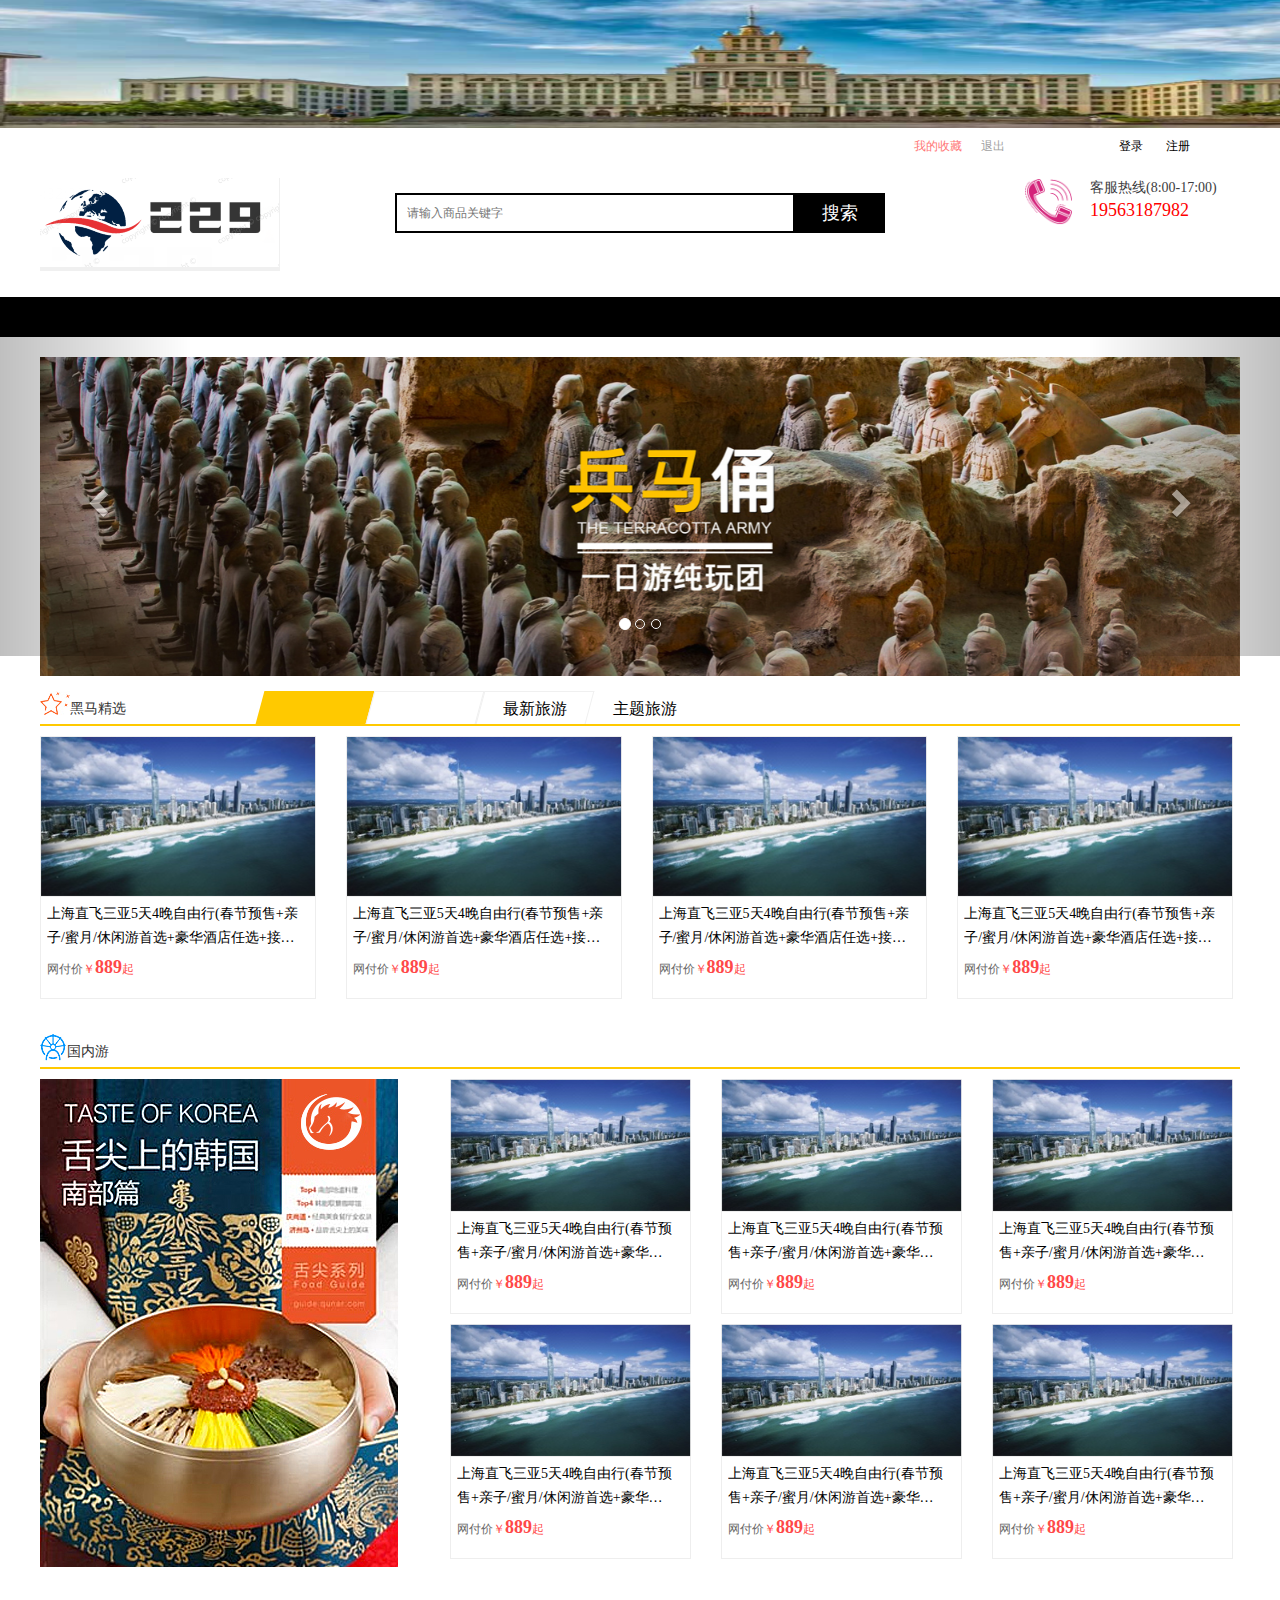
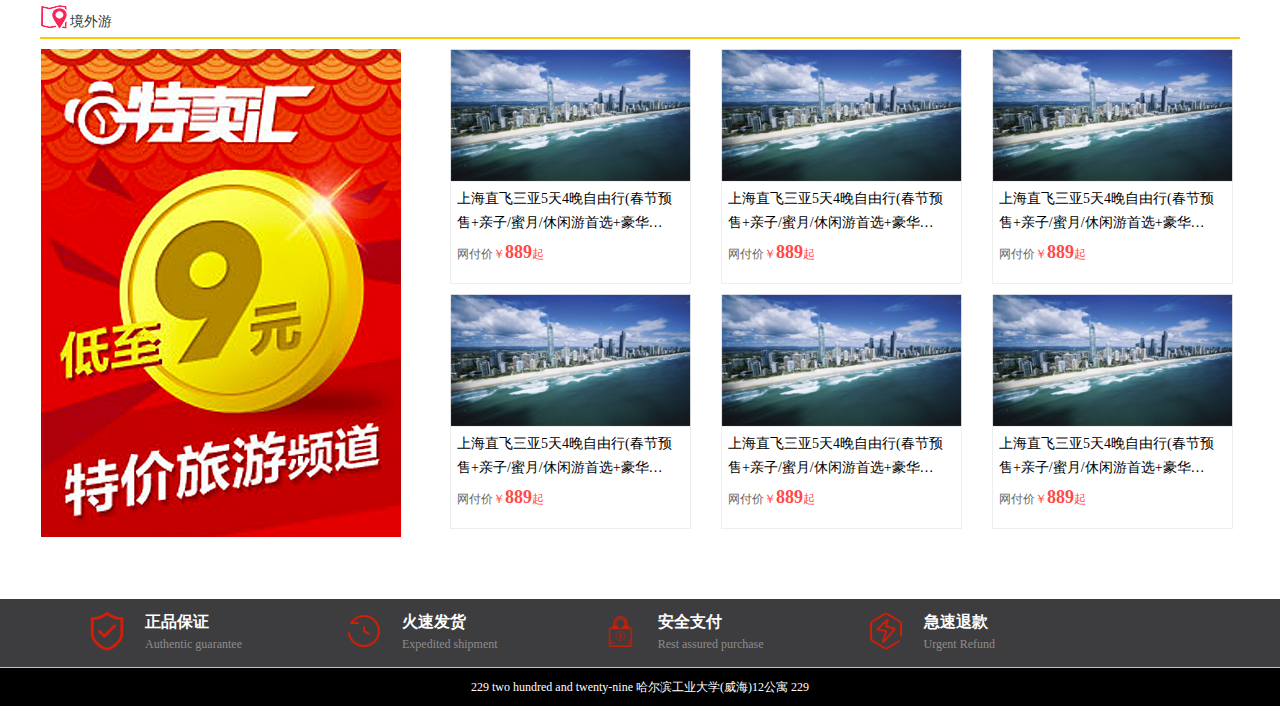
==== commit d1d235e0: "Merge remote-tracking branch 'origin/project229' into project229" ====
--- a/src/main/webapp/index.html
+++ b/src/main/webapp/index.html
@@ -5,7 +5,7 @@
     <meta charset="utf-8">
     <meta http-equiv="X-UA-Compatible" content="IE=edge">
     <meta name="viewport" content="width=device-width, initial-scale=1">
-    <title>229's商城-</title>
+    <title>黑马旅游网</title>
     <!-- Bootstrap -->
     <link href="css/bootstrap.min.css" rel="stylesheet">
     <link rel="stylesheet" type="text/css" href="css/common.css">
--- a/src/main/webapp/css/common.css
+++ b/src/main/webapp/css/common.css
@@ -8,7 +8,7 @@
 /*css 初始化 */
 html, body, ul, li, ol, dl, dd, dt, p, h1, h2, h3, h4, h5, h6, form, fieldset, legend, img {
     margin: 0;
-    padding: 0;  
+    padding: 0;
     box-sizing: border-box;
     font-family: '微软雅黑';
 }
@@ -27,7 +27,7 @@
 input {
     padding-top: 0;
     padding-bottom: 0;
-      /*字体的自动识别*/
+    /*字体的自动识别*/
 }
 select, input {
     vertical-align: middle;
@@ -86,7 +86,7 @@
     height: 50px;
 }
 
-.login_out, .login {  
+.login_out, .login {
     height: 50px;
     line-height: 36px;
     float: right;
@@ -222,12 +222,11 @@
 .nav>li>a:focus, .nav>li>a:hover{
     background: none;
 }
-
 .nav .nav-active {
     background-color:#3d3d3f ;
 }
 
-.nav>li>a {   
+.nav>li>a {
     padding: 10px 15px;
 }
 
@@ -243,7 +242,7 @@
     background: #3d3d3f;
 }
 
-.why_select {    
+.why_select {
     overflow: hidden;
     margin: 0 auto;
     border-bottom: solid 1px #9acfea;
@@ -304,23 +303,23 @@
 
 
 .pageNum ul li {
-  width: 40px;
-  height: 40px;
-  float: left;
-  border: 1px solid #eee;
-  margin-right: 10px;
-  text-align: center;
-  line-height: 40px;
+    width: 40px;
+    height: 40px;
+    float: left;
+    border: 1px solid #eee;
+    margin-right: 10px;
+    text-align: center;
+    line-height: 40px;
 }
 .pageNum ul li.curPage {
     background-color: #ffc900;
 }
 .pageNum ul li a {
-  width: 100%;
-  height: 100%;
-  color: #000;
-  font-size: 14px;
+    width: 100%;
+    height: 100%;
+    color: #000;
+    font-size: 14px;
 }
 .pageNum ul .threeword {
-  width: 75px;
-}
+    width: 75px;
+}
--- a/src/main/webapp/css/index.css
+++ b/src/main/webapp/css/index.css
@@ -158,7 +158,6 @@
 .carousel-inner{
 	top: 20px;
 	width: 1200px;
-	background-color: pink;
 	margin:0 auto;
 }
 .inner-left {
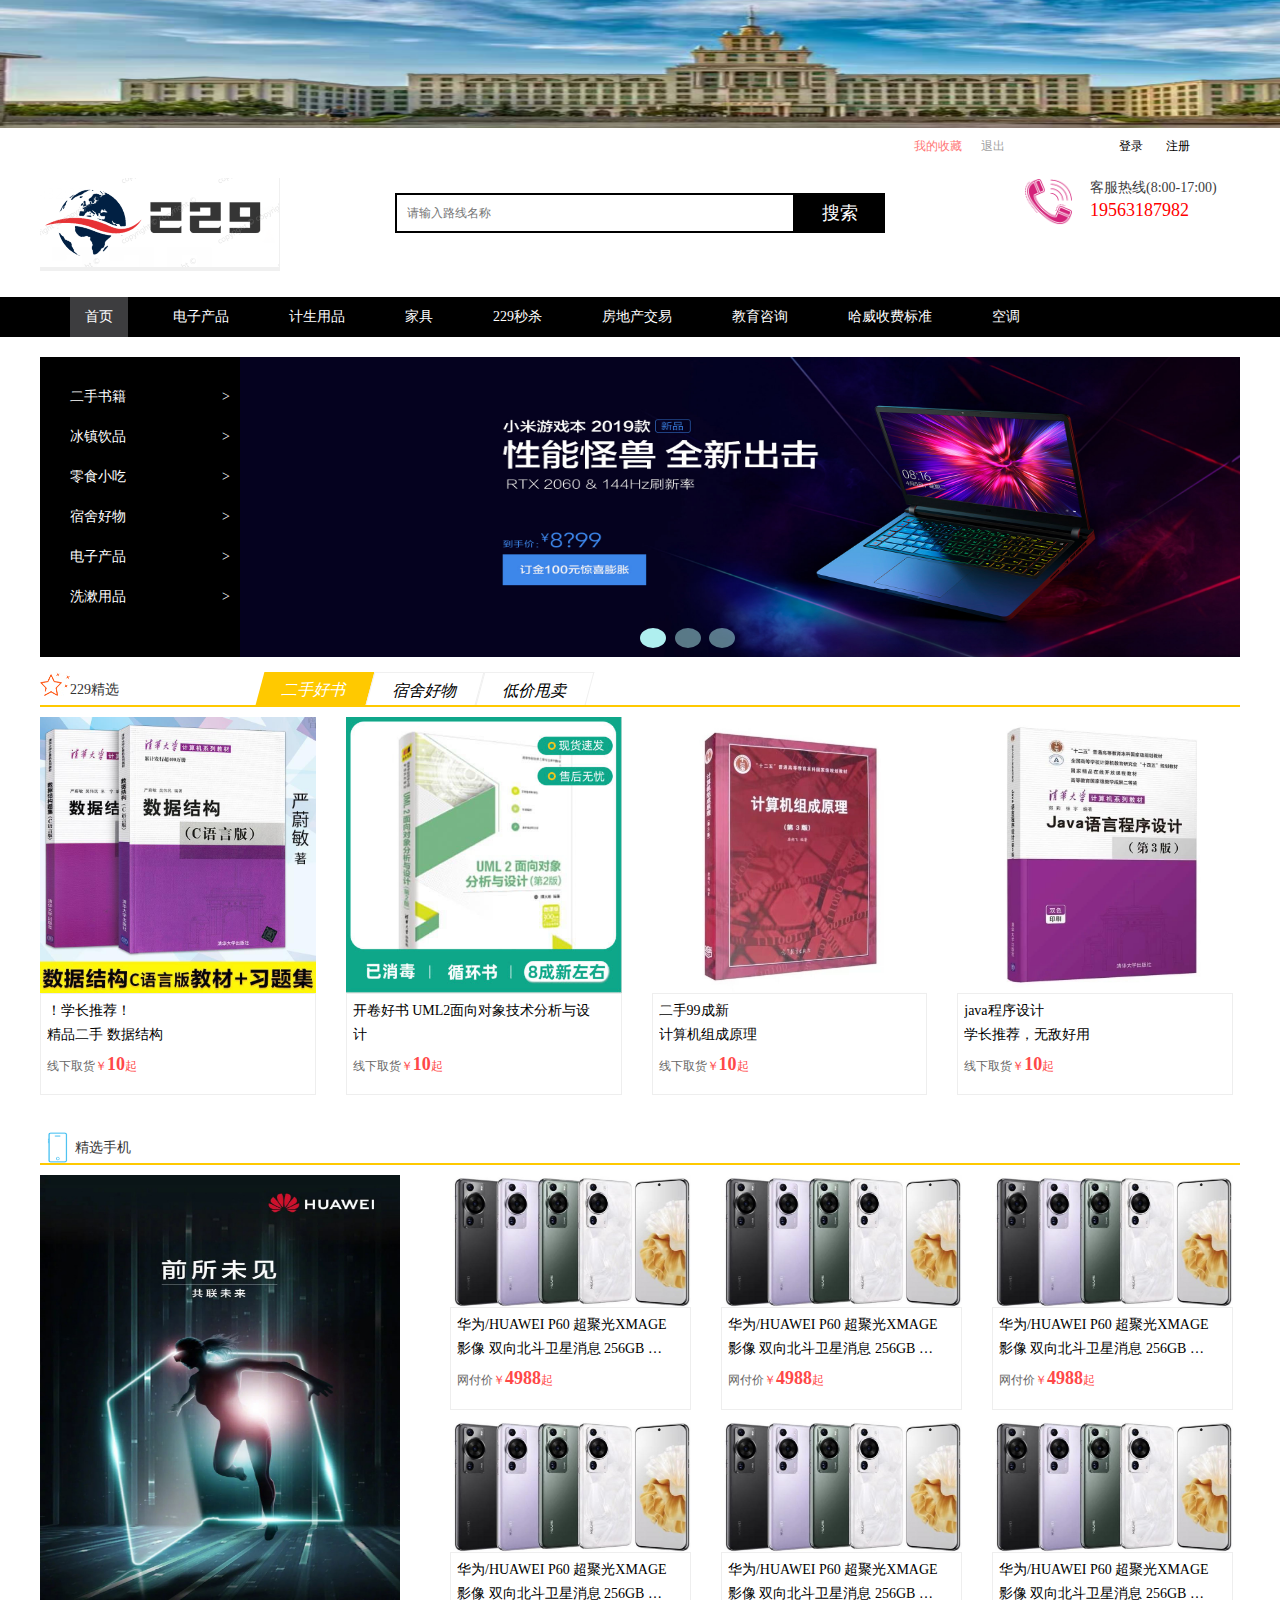
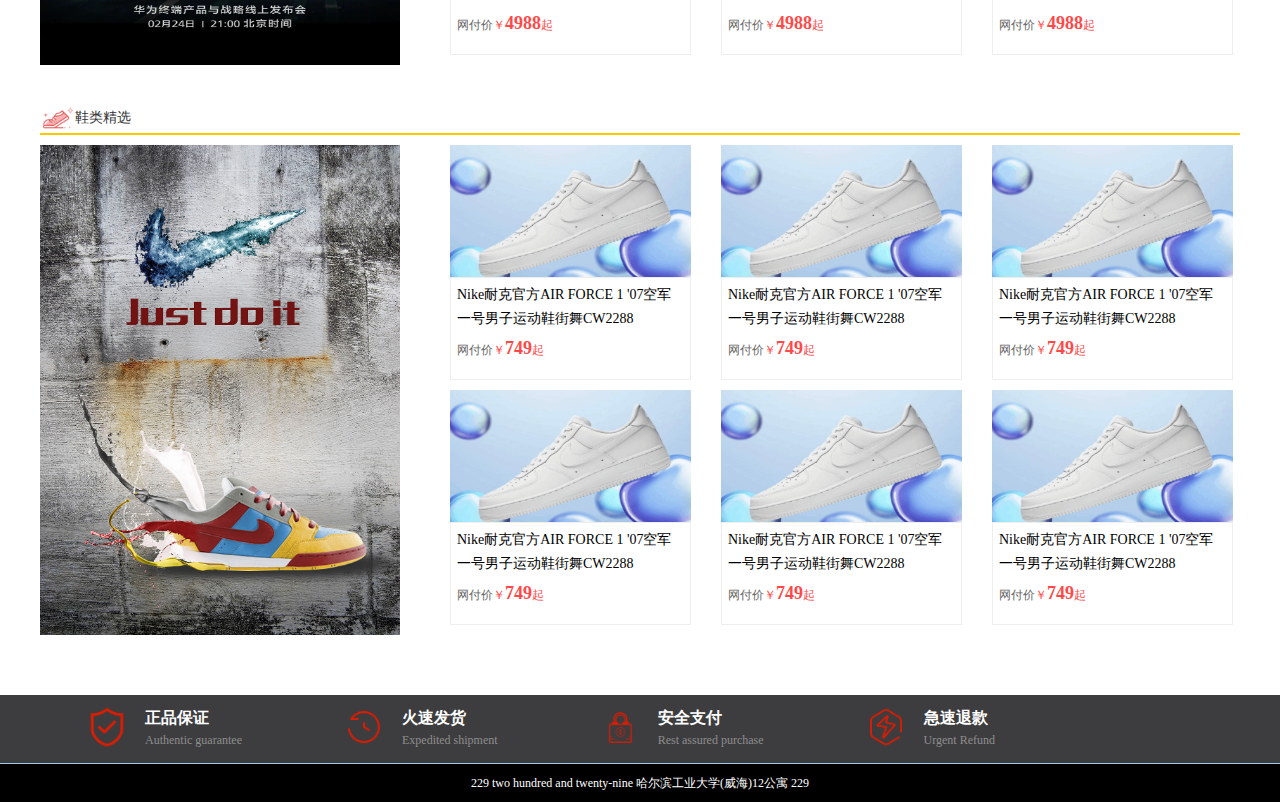
==== commit 211a790c: "hyp更新内容" ====
--- a/src/main/webapp/index.html
+++ b/src/main/webapp/index.html
@@ -1,11 +1,11 @@
 <!DOCTYPE html>
-<html>
+<html xmlns:style="http://www.w3.org/1999/xhtml">
 
 <head>
     <meta charset="utf-8">
     <meta http-equiv="X-UA-Compatible" content="IE=edge">
     <meta name="viewport" content="width=device-width, initial-scale=1">
-    <title>黑马旅游网</title>
+    <title>229's商城</title>
     <!-- Bootstrap -->
     <link href="css/bootstrap.min.css" rel="stylesheet">
     <link rel="stylesheet" type="text/css" href="css/common.css">
@@ -17,353 +17,584 @@
     <!-- HTML5 shim and Respond.js for IE8 support of HTML5 elements and media queries -->
     <!-- WARNING: Respond.js doesn't work if you view the page via file:// -->
     <!--[if lt IE 9]>
-      <script src="https://cdn.bootcss.com/html5shiv/3.7.3/html5shiv.min.js"></script>
-      <script src="https://cdn.bootcss.com/respond.js/1.4.2/respond.min.js"></script>
+    <script src="https://cdn.bootcss.com/html5shiv/3.7.3/html5shiv.min.js"></script>
+    <script src="https://cdn.bootcss.com/respond.js/1.4.2/respond.min.js"></script>
     <![endif]-->
 </head>
 <body>
-	<!--引入头部-->
-    <div id="header"></div>
-    <!-- banner start-->
-    <section id="banner">
-        <div id="carousel-example-generic" class="carousel slide" data-ride="carousel" data-interval="2000">
-            <!-- Indicators -->
-            <ol class="carousel-indicators">
-                <li data-target="#carousel-example-generic" data-slide-to="0" class="active"></li>
-                <li data-target="#carousel-example-generic" data-slide-to="1"></li>
-                <li data-target="#carousel-example-generic" data-slide-to="2"></li>
-            </ol>
-            <!-- Wrapper for slides -->
-            <div class="carousel-inner" role="listbox">
-                <div class="item active">
-                    <img src="images/banner_1.jpg" alt="">
+<!--引入头部-->
+<div id="header"></div>
+<!-- banner start-->
+<!-- <section id="banner">
+     <div id="carousel-example-generic" class="carousel slide" data-ride="carousel" data-interval="2000">
+         Indicators -->
+<!--  <ol class="carousel-indicators">
+      <li data-target="#carousel-example-generic" data-slide-to="0" onclick="change1()"></li>
+      <li data-target="#carousel-example-generic" data-slide-to="1" onclick="change2()"></li>
+      <li data-target="#carousel-example-generic" data-slide-to="2" onclick="change3()"></li>
+  </ol>  -->
+<!-- Wrapper for slides -->
+<!--<div class="carousel-inner" role="listbox">
+    <div class="item active">
+        <img src="images/banner_1.jpg" alt="">
+    </div>
+    <div class="item">
+        <img src="images/banner_2.jpg" alt="">
+    </div>
+    <div class="item">
+        <img src="images/banner_3.jpg" alt="">
+    </div>
+</div> -->
+<div class="carousel-inner" role="listbox">
+    <div class="inner-left">
+        <ul>
+            <li onmouseover="fun1() " onmouseout="fun2()"><span>二手书籍</span> <span2> > </span2></li>
+            <li onmouseover="fun3() " onmouseout="fun4()"><span>冰镇饮品</span> <span2> > </span2></li>
+            <li onmouseover="fun5()" onmouseout="fun6()"><span>零食小吃</span> <span2> > </span2></li>
+            <li onmouseover="fun7()" onmouseout="fun8()"><span>宿舍好物</span> <span2> > </span2></li>
+            <li onmouseover="fun9()" onmouseout="fun10()"><span>电子产品</span> <span2> > </span2></li>
+            <li onmouseover="fun11()" onmouseout="fun12()"><span>洗漱用品</span> <span2> > </span2></li>
+
+        </ul>
+    </div>
+    <div class="inner-right-1" id="r1" onmouseover="fun1()" onmouseout="fun2()">
+        <ul>
+            <li><span1>大一</span1>
+                <a href="#">工数</a>
+                <a href="#">英语</a>
+                <a href="#">线代</a>
+                <a href="#">心里健康</a>
+                <a href="#">习题册</a>
+            </li>
+            <li><span1>大二</span1>
+                <a href="#">数据结构</a>
+                <a href="#">算法设计</a>
+                <a href="#">UML与面向对象</a>
+                <a href="#">计算机组成原理</a>
+            </li>
+            <li><span1>大三</span1>
+                <a href="#">编译原理</a>
+                <a href="#">计算机网络</a>
+            </li>
+            <li><span1>大四</span1>
+                <a href="#">就业指导</a>
+            </li>
+            <li><span1>考研</span1>
+                <a href="#">数一</a>
+                <a href="#">数二</a>
+                <a href="#">数三</a>
+                <a href="#">考研英语</a>
+            </li>
+        </ul>
+    </div>
+
+
+    <div class="inner-right-1" id="r2" onmouseover="fun3()" onmouseout="fun4()">
+        <ul>
+            <li>
+                <a href="#"><img src="./imgs/drink1.jpg" alt=""><span class="r-2-span">冰红茶</span></a>
+                <a href="#"><img src="./imgs/drink2.jpg" alt=""><span class="r-2-span2">热带风味</span></a>
+            </li>
+            <li>
+
+        </ul>
+    </div>
+    <div class="inner-right-1" id="r3" onmouseover="fun5()" onmouseout="fun6()">
+        <ul>
+            <li>
+                <span1>辣条</span1>
+                <a href="#">亲嘴烧</a>
+                <a href="#">大辣片</a>
+                <a href="#">印度飞饼</a>
+                <a href="#">大刀肉</a>
+            </li>
+        </ul>
+    </div>
+
+    <div class="inner-right-1" id="r4" onmouseover="fun7()" onmouseout="fun8()">
+        <ul>
+            <li>
+                <span1>收纳</span1>
+                <a href="#">鞋架</a>
+                <a href="#">收纳箱</a>
+                <a href="#">床头置物架</a>
+            </li>
+            <li>
+                <span1>大件</span1>
+                <a href="#">座椅</a>
+                <a href="#">沙发</a>
+                <a href="#">床垫</a>
+            </li>
+        </ul>
+    </div>
+
+    <div class="inner-right-1" id="r5" onmouseover="fun9()" onmouseout="fun10()">
+        <ul>
+            <li>
+                <span1>耳机</span1>
+                <a href="#">3.5mm耳机</a>
+                <a href="#">蓝牙耳机</a>
+                <a href="#">C口耳机</a>
+            </li>
+            <li>
+                <span1>手机配件</span1>
+                <a href="#">钢化膜</a>
+                <a href="#">手机壳</a>
+                <a href="#">充电器</a>
+            </li>
+        </ul>
+    </div>
+
+    <div class="inner-right-1" id="r6" onmouseover="fun11()" onmouseout="fun12()">
+        <ul>
+            <li>
+                <span1>洗发水</span1>
+                <a href="#">清扬</a>
+                <a href="#">海飞丝</a>
+            </li>
+            <li>
+                <span1>洗漱用品</span1>
+                <a href="#">水盆</a>
+                <a href="#">搓澡巾</a>
+                <a href="#">沐浴露</a>
+            </li>
+        </ul>
+    </div>
+
+
+    <div class="items">
+        <img src="imgs/banner_1.jpg" alt="" id="pic">
+    </div>
+    <!--<div class="items">
+        <img src="imgs/banner_2.jpg" alt="">
+    </div>
+    <div class="items">
+        <img src="imgs/banner_3.jpg" alt="">
+    </div>-->
+
+
+    <div class="bannerbtn">
+        <a herf="" class="btn bt" id = "btn1" onclick="change1();changecolor()" ></a>
+        <a herf="" class="btn" id = "btn2" onclick="change2();changecolor()"></a>
+        <a herf="" class="btn" id = "btn3" onclick="change3();changecolor()"></a>
+    </div>
+    <!-- Controls
+     <a class="left carousel-control" href="#carousel-example-generic" role="button" data-slide="prev">
+          <span class="glyphicon glyphicon-chevron-left" aria-hidden="true"></span>
+          <span class="sr-only">Previous</span>
+        </a>
+      <a class="right carousel-control" href="#carousel-example-generic" role="button" data-slide="next">
+          <span class="glyphicon glyphicon-chevron-right" aria-hidden="true"></span>
+          <span class="sr-only">Next</span>
+        </a>-->
+</div>
+</section>
+<!-- banner end-->
+<!-- 首页 start-->
+<section id="content">
+    <!-- 229精选start-->
+    <section class="hemai_jx">
+        <div class="jx_top">
+            <div class="jx_tit">
+                <img src="images/icon_5.jpg" alt="">
+                <span>229精选</span>
+            </div>
+            <!-- Nav tabs -->
+            <ul class="jx_tabs" role="tablist">
+                <li role="presentation" class="active">
+                    <span><a href="#popularity" aria-controls="popularity" role="tab" data-toggle="tab">二手好书</a></span>
+
+                </li>
+                <li role="presentation">
+                    <span><a href="#newest" aria-controls="newest" role="tab" data-toggle="tab">宿舍好物</a></span>
+
+                </li>
+                <li role="presentation">
+                    <span> <a href="#theme" aria-controls="theme" role="tab" data-toggle="tab">低价甩卖</a></span>
+
+                </li>
+            </ul>
+        </div>
+        <div class="jx_content">
+            <!-- Tab panes -->
+            <div class="tab-content">
+                <div role="tabpanel" class="tab-pane active" id="popularity">
+                    <div class="row">
+                        <div class="col-md-3">
+                            <a href="javascript:;">
+                                <img src="imgs/book1.jpg" alt="">
+                                <div class="has_border">
+                                    <h3>！学长推荐！<br>
+                                        精品二手 数据结构</h3>
+                                    <div class="price">线下取货<em>￥</em><strong>10</strong><em>起</em></div>
+                                </div>
+                            </a>
+                        </div>
+                        <div class="col-md-3">
+                            <a href="javascript:;">
+                                <img src="imgs/book2.jpg" alt="">
+                                <div class="has_border">
+                                    <h3>开卷好书  UML2面向对象技术分析与设计</h3>
+                                    <div class="price">线下取货<em>￥</em><strong>10</strong><em>起</em></div>
+                                </div>
+                            </a>
+                        </div>
+                        <div class="col-md-3">
+                            <a href="javascript:;">
+                                <img src="imgs/book3.jpg" alt="">
+                                <div class="has_border">
+                                    <h3>二手99成新 <br>
+                                        计算机组成原理</h3>
+                                    <div class="price">线下取货<em>￥</em><strong>10</strong><em>起</em></div>
+                                </div>
+                            </a>
+                        </div>
+                        <div class="col-md-3">
+                            <a href="javascript:;">
+                                <img src="imgs/book4.jpg" alt="">
+                                <div class="has_border">
+                                    <h3>java程序设计 <br>
+                                        学长推荐，无敌好用</h3>
+                                    <div class="price">线下取货<em>￥</em><strong>10</strong><em>起</em></div>
+                                </div>
+                            </a>
+                        </div>
+                    </div>
                 </div>
-                <div class="item">
-                    <img src="images/banner_2.jpg" alt="">
+                <div role="tabpanel" class="tab-pane" id="newest">
+                    <div class="row">
+                        <div class="col-md-3">
+                            <a href="javascript:;">
+                                <img src="imgs/p2.jpg" alt="">
+                                <div class="has_border">
+                                    <h3>精品鞋架，三层鞋架加储物筐一个，限时甩卖</h3>
+                                    <div class="price">线下取货<em>￥</em><strong>10</strong><em>起</em></div>
+                                </div>
+                            </a>
+                        </div>
+                        <div class="col-md-3">
+                            <a href="javascript:;">
+                                <img src="imgs/p2.jpg" alt="">
+                                <div class="has_border">
+                                    <h3>精品鞋架，三层鞋架加储物筐一个，限时甩卖</h3>
+                                    <div class="price">线下取货<em>￥</em><strong>10</strong><em>起</em></div>
+                                </div>
+                            </a>
+                        </div>
+                        <div class="col-md-3">
+                            <a href="javascript:;">
+                                <img src="imgs/p2.jpg" alt="">
+                                <div class="has_border">
+                                    <h3>精品鞋架，三层鞋架加储物筐一个，限时甩卖</h3>
+                                    <div class="price">线下取货<em>￥</em><strong>10</strong><em>起</em></div>
+                                </div>
+                            </a>
+                        </div>
+                        <div class="col-md-3">
+                            <a href="javascript:;">
+                                <img src="imgs/p2.jpg" alt="">
+                                <div class="has_border">
+                                    <h3>精品鞋架，三层鞋架加储物筐一个，限时甩卖</h3>
+                                    <div class="price">线下取货<em>￥</em><strong>10</strong><em>起</em></div>
+                                </div>
+                            </a>
+                        </div>
+                    </div>
                 </div>
-                <div class="item">
-                    <img src="images/banner_3.jpg" alt="">
+                <div role="tabpanel" class="tab-pane" id="theme">
+                    <div class="row">
+                        <div class="col-md-3">
+                            <a href="javascript:;">
+                                <img src="imgs/p3.jpg" alt="">
+                                <div class="has_border">
+                                    <h3>心相印（三层100抽），抽纸20包，在线付款，一天内送达</h3>
+                                    <div class="price">网付价<em>￥</em><strong>20</strong><em>起</em></div>
+                                </div>
+                            </a>
+                        </div>
+                        <div class="col-md-3">
+                            <a href="javascript:;">
+                                <img src="imgs/p3.jpg" alt="">
+                                <div class="has_border">
+                                    <h3>心相印（三层100抽），抽纸20包，在线付款，一天内送达</h3>
+                                    <div class="price">网付价<em>￥</em><strong>20</strong><em>起</em></div>
+                                </div>
+                            </a>
+                        </div>
+                        <div class="col-md-3">
+                            <a href="javascript:;">
+                                <img src="imgs/p3.jpg" alt="">
+                                <div class="has_border">
+                                    <h3>心相印（三层100抽），抽纸20包，在线付款，一天内送达</h3>
+                                    <div class="price">网付价<em>￥</em><strong>20</strong><em>起</em></div>
+                                </div>
+                            </a>
+                        </div>
+                        <div class="col-md-3">
+                            <a href="javascript:;">
+                                <img src="imgs/p3.jpg" alt="">
+                                <div class="has_border">
+                                    <h3>心相印（三层100抽），抽纸20包，在线付款，一天内送达</h3>
+                                    <div class="price">网付价<em>￥</em><strong>20</strong><em>起</em></div>
+                                </div>
+                            </a>
+                        </div>
+                    </div>
                 </div>
             </div>
-            <!-- Controls -->
-            <a class="left carousel-control" href="#carousel-example-generic" role="button" data-slide="prev">
-			    <span class="glyphicon glyphicon-chevron-left" aria-hidden="true"></span>
-			    <span class="sr-only">Previous</span>
-			  </a>
-            <a class="right carousel-control" href="#carousel-example-generic" role="button" data-slide="next">
-			    <span class="glyphicon glyphicon-chevron-right" aria-hidden="true"></span>
-			    <span class="sr-only">Next</span>
-			  </a>
         </div>
     </section>
-    <!-- banner end-->
-    <!-- 旅游 start-->
-    <section id="content">
-         <!-- 黑马精选start-->
-        <section class="hemai_jx">
-            <div class="jx_top">
-                <div class="jx_tit">
-                    <img src="images/icon_5.jpg" alt="">
-                    <span>黑马精选</span>
+    <!-- 229精选end-->
+    <!-- 国内游 start-->
+    <section class="hemai_jx">
+        <div class="jx_top">
+            <div class="jx_tit">
+                <img src="imgs/sg.png" alt="" class="shoes">
+                <span>精选手机</span>
+            </div>
+        </div>
+        <div class="heima_gn">
+            <div class="guonei_l">
+                <img src="imgs/huaweihaibao.jpg" alt="" class="haibao">
+            </div>
+            <div class="guone_r">
+                <div class="row">
+                    <div class="col-md-4">
+                        <a href="commodity_detail.html">
+                            <img src="imgs/huawei.jpg" alt="">
+                            <div class="has_border">
+                                <h3>华为/HUAWEI P60 超聚光XMAGE影像 双向北斗卫星消息 256GB 洛可可白 鸿蒙曲面屏 智能旗舰手机</h3>
+                                <div class="price">网付价<em>￥</em><strong>4988</strong><em>起</em></div>
+                            </div>
+                        </a>
+                    </div>
+                    <div class="col-md-4">
+                        <a href="commodity_detail.html">
+                            <img src="imgs/huawei.jpg" alt="">
+                            <div class="has_border">
+                                <h3>华为/HUAWEI P60 超聚光XMAGE影像 双向北斗卫星消息 256GB 洛可可白 鸿蒙曲面屏 智能旗舰手机</h3>
+                                <div class="price">网付价<em>￥</em><strong>4988</strong><em>起</em></div>
+                            </div>
+                        </a>
+                    </div>
+                    <div class="col-md-4">
+                        <a href="commodity_detail.html">
+                            <img src="imgs/huawei.jpg" alt="">
+                            <div class="has_border">
+                                <h3>华为/HUAWEI P60 超聚光XMAGE影像 双向北斗卫星消息 256GB 洛可可白 鸿蒙曲面屏 智能旗舰手机</h3>
+                                <div class="price">网付价<em>￥</em><strong>4988</strong><em>起</em></div>
+                            </div>
+                        </a>
+                    </div>
+                    <div class="col-md-4">
+                        <a href="commodity_detail.html">
+                            <img src="imgs/huawei.jpg" alt="">
+                            <div class="has_border">
+                                <h3>华为/HUAWEI P60 超聚光XMAGE影像 双向北斗卫星消息 256GB 洛可可白 鸿蒙曲面屏 智能旗舰手机</h3>
+                                <div class="price">网付价<em>￥</em><strong>4988</strong><em>起</em></div>
+                            </div>
+                        </a>
+                    </div>
+                    <div class="col-md-4">
+                        <a href="commodity_detail.html">
+                            <img src="imgs/huawei.jpg" alt="">
+                            <div class="has_border">
+                                <h3>华为/HUAWEI P60 超聚光XMAGE影像 双向北斗卫星消息 256GB 洛可可白 鸿蒙曲面屏 智能旗舰手机</h3>
+                                <div class="price">网付价<em>￥</em><strong>4988</strong><em>起</em></div>
+                            </div>
+                        </a>
+                    </div>
+                    <div class="col-md-4">
+                        <a href="commodity_detail.html">
+                            <img src="imgs/huawei.jpg" alt="">
+                            <div class="has_border">
+                                <h3>华为/HUAWEI P60 超聚光XMAGE影像 双向北斗卫星消息 256GB 洛可可白 鸿蒙曲面屏 智能旗舰手机</h3>
+                                <div class="price">网付价<em>￥</em><strong>4988</strong><em>起</em></div>
+                            </div>
+                        </a>
+                    </div>
                 </div>
-                <!-- Nav tabs -->
-                <ul class="jx_tabs" role="tablist">
-                    <li role="presentation" class="active">
-                        <span></span>
-                        <a href="#popularity" aria-controls="popularity" role="tab" data-toggle="tab">人气旅游</a>
-                    </li>
-                    <li role="presentation">
-                        <span></span>
-                        <a href="#newest" aria-controls="newest" role="tab" data-toggle="tab">最新旅游</a>
-                    </li>
-                    <li role="presentation">
-                        <span></span>
-                        <a href="#theme" aria-controls="theme" role="tab" data-toggle="tab">主题旅游</a>
-                    </li>
-                </ul>
-            </div>
-            <div class="jx_content">
-                <!-- Tab panes -->
-                <div class="tab-content">
-                    <div role="tabpanel" class="tab-pane active" id="popularity">
-                        <div class="row">
-                            <div class="col-md-3">
-                                <a href="javascript:;">
-                                    <img src="images/jiangxuan_4.jpg" alt="">
-                                    <div class="has_border">
-                                        <h3>上海直飞三亚5天4晚自由行(春节预售+亲子/蜜月/休闲游首选+豪华酒店任选+接送机)</h3>
-                                        <div class="price">网付价<em>￥</em><strong>889</strong><em>起</em></div>
-                                    </div>
-                                </a>
-                            </div>
-                            <div class="col-md-3">
-                                <a href="javascript:;">
-                                    <img src="images/jiangxuan_4.jpg" alt="">
-                                    <div class="has_border">
-                                        <h3>上海直飞三亚5天4晚自由行(春节预售+亲子/蜜月/休闲游首选+豪华酒店任选+接送机)</h3>
-                                        <div class="price">网付价<em>￥</em><strong>889</strong><em>起</em></div>
-                                    </div>
-                                </a>
-                            </div>
-                            <div class="col-md-3">
-                                <a href="javascript:;">
-                                    <img src="images/jiangxuan_4.jpg" alt="">
-                                    <div class="has_border">
-                                        <h3>上海直飞三亚5天4晚自由行(春节预售+亲子/蜜月/休闲游首选+豪华酒店任选+接送机)</h3>
-                                        <div class="price">网付价<em>￥</em><strong>889</strong><em>起</em></div>
-                                    </div>
-                                </a>
-                            </div>
-                            <div class="col-md-3">
-                                <a href="javascript:;">
-                                    <img src="images/jiangxuan_4.jpg" alt="">
-                                    <div class="has_border">
-                                        <h3>上海直飞三亚5天4晚自由行(春节预售+亲子/蜜月/休闲游首选+豪华酒店任选+接送机)</h3>
-                                        <div class="price">网付价<em>￥</em><strong>889</strong><em>起</em></div>
-                                    </div>
-                                </a>
-                            </div>
-                        </div>
-                    </div>
-                    <div role="tabpanel" class="tab-pane" id="newest">
-                        <div class="row">
-                            <div class="col-md-3">
-                                <a href="javascript:;">
-                                    <img src="images/jiangxuan_1.jpg" alt="">
-                                    <div class="has_border">
-                                        <h3>上海直飞三亚5天4晚自由行(春节预售+亲子/蜜月/休闲游首选+豪华酒店任选+接送机)</h3>
-                                        <div class="price">网付价<em>￥</em><strong>889</strong><em>起</em></div>
-                                    </div>
-                                </a>
-                            </div>
-                            <div class="col-md-3">
-                                <a href="javascript:;">
-                                    <img src="images/jiangxuan_1.jpg" alt="">
-                                    <div class="has_border">
-                                        <h3>上海直飞三亚5天4晚自由行(春节预售+亲子/蜜月/休闲游首选+豪华酒店任选+接送机)</h3>
-                                        <div class="price">网付价<em>￥</em><strong>889</strong><em>起</em></div>
-                                    </div>
-                                </a>
-                            </div>
-                            <div class="col-md-3">
-                                <a href="javascript:;">
-                                    <img src="images/jiangxuan_1.jpg" alt="">
-                                    <div class="has_border">
-                                        <h3>上海直飞三亚5天4晚自由行(春节预售+亲子/蜜月/休闲游首选+豪华酒店任选+接送机)</h3>
-                                        <div class="price">网付价<em>￥</em><strong>889</strong><em>起</em></div>
-                                    </div>
-                                </a>
-                            </div>
-                            <div class="col-md-3">
-                                <a href="javascript:;">
-                                    <img src="images/jiangxuan_1.jpg" alt="">
-                                    <div class="has_border">
-                                        <h3>上海直飞三亚5天4晚自由行(春节预售+亲子/蜜月/休闲游首选+豪华酒店任选+接送机)</h3>
-                                        <div class="price">网付价<em>￥</em><strong>889</strong><em>起</em></div>
-                                    </div>
-                                </a>
-                            </div>
-                        </div>
-                    </div>
-                    <div role="tabpanel" class="tab-pane" id="theme">
-                        <div class="row">
-                            <div class="col-md-3">
-                                <a href="javascript:;">
-                                    <img src="images/jiangxuan_2.jpg" alt="">
-                                    <div class="has_border">
-                                        <h3>上海直飞三亚5天4晚自由行(春节预售+亲子/蜜月/休闲游首选+豪华酒店任选+接送机)</h3>
-                                        <div class="price">网付价<em>￥</em><strong>889</strong><em>起</em></div>
-                                    </div>
-                                </a>
-                            </div>
-                            <div class="col-md-3">
-                                <a href="javascript:;">
-                                    <img src="images/jiangxuan_2.jpg" alt="">
-                                    <div class="has_border">
-                                        <h3>上海直飞三亚5天4晚自由行(春节预售+亲子/蜜月/休闲游首选+豪华酒店任选+接送机)</h3>
-                                        <div class="price">网付价<em>￥</em><strong>889</strong><em>起</em></div>
-                                    </div>
-                                </a>
-                            </div>
-                            <div class="col-md-3">
-                                <a href="javascript:;">
-                                    <img src="images/jiangxuan_2.jpg" alt="">
-                                    <div class="has_border">
-                                        <h3>上海直飞三亚5天4晚自由行(春节预售+亲子/蜜月/休闲游首选+豪华酒店任选+接送机)</h3>
-                                        <div class="price">网付价<em>￥</em><strong>889</strong><em>起</em></div>
-                                    </div>
-                                </a>
-                            </div>
-                            <div class="col-md-3">
-                                <a href="javascript:;">
-                                    <img src="images/jiangxuan_2.jpg" alt="">
-                                    <div class="has_border">
-                                        <h3>上海直飞三亚5天4晚自由行(春节预售+亲子/蜜月/休闲游首选+豪华酒店任选+接送机)</h3>
-                                        <div class="price">网付价<em>￥</em><strong>889</strong><em>起</em></div>
-                                    </div>
-                                </a>
-                            </div>
-                        </div>
+            </div>
+        </div>
+    </section>
+    <!-- 国内游 end-->
+    <!-- 境外游 start-->
+    <section class="hemai_jx">
+        <div class="jx_top">
+            <div class="jx_tit">
+                <img src="imgs/ydx.png" alt="" class="shoes">
+                <span>鞋类精选</span>
+            </div>
+        </div>
+        <div class="heima_gn">
+            <div class="guonei_l">
+                <img src="imgs/nike.jpg" alt=""class="haibao">
+            </div>
+            <div class="guone_r">
+                <div class="row">
+                    <div class="col-md-4">
+                        <a href="commodity_detail.html">
+                            <img src="imgs/shoes.jpg" alt="">
+                            <div class="has_border">
+                                <h3>Nike耐克官方AIR FORCE 1 '07空军一号男子运动鞋街舞CW2288</h3>
+                                <div class="price">网付价<em>￥</em><strong>749</strong><em>起</em></div>
+                            </div>
+                        </a>
+                    </div>
+                    <div class="col-md-4">
+                        <a href="commodity_detail.html">
+                            <img src="imgs/shoes.jpg" alt="">
+                            <div class="has_border">
+                                <h3>Nike耐克官方AIR FORCE 1 '07空军一号男子运动鞋街舞CW2288</h3>
+                                <div class="price">网付价<em>￥</em><strong>749</strong><em>起</em></div>
+                            </div>
+                        </a>
+                    </div>
+                    <div class="col-md-4">
+                        <a href="commodity_detail.html">
+                            <img src="imgs/shoes.jpg" alt="">
+                            <div class="has_border">
+                                <h3>Nike耐克官方AIR FORCE 1 '07空军一号男子运动鞋街舞CW2288</h3>
+                                <div class="price">网付价<em>￥</em><strong>749</strong><em>起</em></div>
+                            </div>
+                        </a>
+                    </div>
+                    <div class="col-md-4">
+                        <a href="commodity_detail.html">
+                            <img src="imgs/shoes.jpg" alt="">
+                            <div class="has_border">
+                                <h3>Nike耐克官方AIR FORCE 1 '07空军一号男子运动鞋街舞CW2288</h3>
+                                <div class="price">网付价<em>￥</em><strong>749</strong><em>起</em></div>
+                            </div>
+                        </a>
+                    </div>
+                    <div class="col-md-4">
+                        <a href="commodity_detail.html">
+                            <img src="imgs/shoes.jpg" alt="">
+                            <div class="has_border">
+                                <h3>Nike耐克官方AIR FORCE 1 '07空军一号男子运动鞋街舞CW2288</h3>
+                                <div class="price">网付价<em>￥</em><strong>749</strong><em>起</em></div>
+                            </div>
+                        </a>
+                    </div>
+                    <div class="col-md-4">
+                        <a href="commodity_detail.html">
+                            <img src="imgs/shoes.jpg" alt="">
+                            <div class="has_border">
+                                <h3>Nike耐克官方AIR FORCE 1 '07空军一号男子运动鞋街舞CW2288</h3>
+                                <div class="price">网付价<em>￥</em><strong>749</strong><em>起</em></div>
+                            </div>
+                        </a>
                     </div>
                 </div>
             </div>
-        </section>
-        <!-- 黑马精选end-->
-        <!-- 国内游 start-->
-        <section class="hemai_jx">
-            <div class="jx_top">
-                <div class="jx_tit">
-                    <img src="images/icon_6.jpg" alt="">
-                    <span>国内游</span>
-                </div>
-            </div>
-            <div class="heima_gn">
-                <div class="guonei_l">
-                    <img src="images/guonei_1.jpg" alt="">
-                </div>
-                <div class="guone_r">
-                    <div class="row">
-                        <div class="col-md-4">
-                            <a href="route_detail.html">
-								<img src="images/jiangxuan_4.jpg" alt="">
-								<div class="has_border">
-									<h3>上海直飞三亚5天4晚自由行(春节预售+亲子/蜜月/休闲游首选+豪华酒店任选+接送机)</h3>
-									<div class="price">网付价<em>￥</em><strong>889</strong><em>起</em></div>									
-								</div>
-							</a>
-                        </div>
-                        <div class="col-md-4">
-                            <a href="route_detail.html">
-								<img src="images/jiangxuan_4.jpg" alt="">
-								<div class="has_border">
-									<h3>上海直飞三亚5天4晚自由行(春节预售+亲子/蜜月/休闲游首选+豪华酒店任选+接送机)</h3>
-									<div class="price">网付价<em>￥</em><strong>889</strong><em>起</em></div>									
-								</div>
-							</a>
-                        </div>
-                        <div class="col-md-4">
-                            <a href="route_detail.html">
-								<img src="images/jiangxuan_4.jpg" alt="">
-								<div class="has_border">
-									<h3>上海直飞三亚5天4晚自由行(春节预售+亲子/蜜月/休闲游首选+豪华酒店任选+接送机)</h3>
-									<div class="price">网付价<em>￥</em><strong>889</strong><em>起</em></div>									
-								</div>
-							</a>
-                        </div>
-                        <div class="col-md-4">
-                            <a href="route_detail.html">
-								<img src="images/jiangxuan_4.jpg" alt="">
-								<div class="has_border">
-									<h3>上海直飞三亚5天4晚自由行(春节预售+亲子/蜜月/休闲游首选+豪华酒店任选+接送机)</h3>
-									<div class="price">网付价<em>￥</em><strong>889</strong><em>起</em></div>									
-								</div>
-							</a>
-                        </div>
-                        <div class="col-md-4">
-                            <a href="route_detail.html">
-									<img src="images/jiangxuan_4.jpg" alt="">
-								<div class="has_border">
-									<h3>上海直飞三亚5天4晚自由行(春节预售+亲子/蜜月/休闲游首选+豪华酒店任选+接送机)</h3>
-									<div class="price">网付价<em>￥</em><strong>889</strong><em>起</em></div>									
-								</div>
-							</a>
-                        </div>
-                        <div class="col-md-4">
-                            <a href="route_detail.html">
-								<img src="images/jiangxuan_4.jpg" alt="">
-								<div class="has_border">
-									<h3>上海直飞三亚5天4晚自由行(春节预售+亲子/蜜月/休闲游首选+豪华酒店任选+接送机)</h3>
-									<div class="price">网付价<em>￥</em><strong>889</strong><em>起</em></div>									
-								</div>
-							</a>
-                        </div>
-                    </div>
-                </div>
-            </div>
-        </section>
-        <!-- 国内游 end-->
-        <!-- 境外游 start-->
-        <section class="hemai_jx">
-            <div class="jx_top">
-                <div class="jx_tit">
-                    <img src="images/icon_7.jpg" alt="">
-                    <span>境外游</span>
-                </div>
-            </div>
-            <div class="heima_gn">
-                <div class="guonei_l">
-                    <img src="images/jiangwai_1.jpg" alt="">
-                </div>
-                <div class="guone_r">
-                    <div class="row">
-                        <div class="col-md-4">
-                            <a href="route_detail.html">
-								<img src="images/jiangxuan_4.jpg" alt="">
-								<div class="has_border">
-									<h3>上海直飞三亚5天4晚自由行(春节预售+亲子/蜜月/休闲游首选+豪华酒店任选+接送机)</h3>
-									<div class="price">网付价<em>￥</em><strong>889</strong><em>起</em></div>									
-								</div>
-							</a>
-                        </div>
-                        <div class="col-md-4">
-                            <a href="route_detail.html">
-								<img src="images/jiangxuan_4.jpg" alt="">
-								<div class="has_border">
-									<h3>上海直飞三亚5天4晚自由行(春节预售+亲子/蜜月/休闲游首选+豪华酒店任选+接送机)</h3>
-									<div class="price">网付价<em>￥</em><strong>889</strong><em>起</em></div>									
-								</div>
-							</a>
-                        </div>
-                        <div class="col-md-4">
-                            <a href="route_detail.html">
-								<img src="images/jiangxuan_4.jpg" alt="">
-								<div class="has_border">
-									<h3>上海直飞三亚5天4晚自由行(春节预售+亲子/蜜月/休闲游首选+豪华酒店任选+接送机)</h3>
-									<div class="price">网付价<em>￥</em><strong>889</strong><em>起</em></div>									
-								</div>
-							</a>
-                        </div>
-                        <div class="col-md-4">
-                            <a href="route_detail.html">
-								<img src="images/jiangxuan_4.jpg" alt="">
-								<div class="has_border">
-									<h3>上海直飞三亚5天4晚自由行(春节预售+亲子/蜜月/休闲游首选+豪华酒店任选+接送机)</h3>
-									<div class="price">网付价<em>￥</em><strong>889</strong><em>起</em></div>									
-								</div>
-							</a>
-                        </div>
-                        <div class="col-md-4">
-                            <a href="route_detail.html">
-									<img src="images/jiangxuan_4.jpg" alt="">
-								<div class="has_border">
-									<h3>上海直飞三亚5天4晚自由行(春节预售+亲子/蜜月/休闲游首选+豪华酒店任选+接送机)</h3>
-									<div class="price">网付价<em>￥</em><strong>889</strong><em>起</em></div>									
-								</div>
-							</a>
-                        </div>
-                        <div class="col-md-4">
-                            <a href="route_detail.html">
-								<img src="images/jiangxuan_4.jpg" alt="">
-								<div class="has_border">
-									<h3>上海直飞三亚5天4晚自由行(春节预售+亲子/蜜月/休闲游首选+豪华酒店任选+接送机)</h3>
-									<div class="price">网付价<em>￥</em><strong>889</strong><em>起</em></div>									
-								</div>
-							</a>
-                        </div>
-                    </div>
-                </div>
-            </div>
-        </section>
-        <!-- 境外游 end-->
+        </div>
     </section>
-    <!-- 旅游 end-->
-   <!--导入底部-->
-    <div id="footer"></div>
-    <!-- jQuery (necessary for Bootstrap's JavaScript plugins) -->
-    <script src="js/jquery-3.3.1.js"></script>
-    <!-- Include all compiled plugins (below), or include individual files as needed -->
-    <script src="js/bootstrap.min.js"></script>
-    <!--导入布局js，共享header和footer-->
-    <script type="text/javascript" src="js/include.js"></script>
+    <!-- 境外游 end-->
+</section>
+<!-- 旅游 end-->
+<!--导入底部-->
+<div id="footer"></div>
+<!-- jQuery (necessary for Bootstrap's JavaScript plugins) -->
+<script src="js/jquery-3.3.1.js"></script>
+<!-- Include all compiled plugins (below), or include individual files as needed -->
+<script src="js/bootstrap.min.js"></script>
+<!--导入布局js，共享header和footer-->
+<script type="text/javascript" src="js/include.js"></script>
+<script type="text/javascript">
+
+
+    function fun1(){
+        var p = document.getElementById("r1");
+        p.style.display = "block";
+    }
+    function fun2(){
+        var p = document.getElementById("r1");
+        p.style.display = "none";
+    }
+
+    function fun3(){
+        var p = document.getElementById("r2");
+        p.style.display = "block";
+    }
+    function fun4(){
+        var p = document.getElementById("r2");
+        p.style.display = "none";
+    }
+    function fun5(){
+        var p = document.getElementById("r3");
+        p.style.display = "block";
+    }
+    function fun6(){
+        var p = document.getElementById("r3");
+        p.style.display = "none";
+    }
+    function fun7(){
+        var p = document.getElementById("r4");
+        p.style.display = "block";
+    }
+    function fun8(){
+        var p = document.getElementById("r4");
+        p.style.display = "none";
+    }
+    function fun9(){
+        var p = document.getElementById("r5");
+        p.style.display = "block";
+    }
+    function fun10(){
+        var p = document.getElementById("r5");
+        p.style.display = "none";
+    }
+    function fun11(){
+        var p = document.getElementById("r6");
+        p.style.display = "block";
+    }
+    function fun12(){
+        var p = document.getElementById("r6");
+        p.style.display = "none";
+    }
+
+    let number = 1;
+    function changeImg() {
+        number++;
+        if (number > 3) {
+            number = 1;
+        }
+        document.getElementById("pic").src = "imgs/banner_" + number + ".jpg";
+        changecolor(number);
+    }
+    setInterval(changeImg, 5000);
+
+    function change1(){
+        document.getElementById("pic").src ="imgs/banner_1.jpg";
+        number=1
+    }
+    function change2(){
+        document.getElementById("pic").src ="imgs/banner_2.jpg";
+        number=2
+    }
+    function change3(){
+        document.getElementById("pic").src ="imgs/banner_3.jpg";
+        number=3
+    }
+
+    function changecolor(){
+        if(number==1){
+            document.getElementById("btn1").style.backgroundColor="rgba(175, 239, 239,1)";
+            document.getElementById("btn2").style.backgroundColor="rgba(175, 239, 239,0.5)";
+            document.getElementById("btn3").style.backgroundColor="rgba(175, 239, 239,0.5)";
+        }
+        else if(number==2){
+            document.getElementById("btn1").style.backgroundColor="rgba(175, 239, 2390.5)";
+            document.getElementById("btn2").style.backgroundColor="rgba(175, 239, 239,1)";
+            document.getElementById("btn3").style.backgroundColor="rgba(175, 239, 239,0.5)";
+        }
+        else{
+            document.getElementById("btn1").style.backgroundColor="rgba(175, 239, 239,0.5)";
+            document.getElementById("btn2").style.backgroundColor="rgba(175, 239, 239,0.5)";
+            document.getElementById("btn3").style.backgroundColor="rgba(175, 239, 239,1)";
+        }
+    }
+</script>
 </body>
 </html>--- a/src/main/webapp/css/common.css
+++ b/src/main/webapp/css/common.css
@@ -8,7 +8,7 @@
 /*css 初始化 */
 html, body, ul, li, ol, dl, dd, dt, p, h1, h2, h3, h4, h5, h6, form, fieldset, legend, img {
     margin: 0;
-    padding: 0;
+    padding: 0;  
     box-sizing: border-box;
     font-family: '微软雅黑';
 }
@@ -27,7 +27,7 @@
 input {
     padding-top: 0;
     padding-bottom: 0;
-    /*字体的自动识别*/
+      /*字体的自动识别*/
 }
 select, input {
     vertical-align: middle;
@@ -86,7 +86,7 @@
     height: 50px;
 }
 
-.login_out, .login {
+.login_out, .login {  
     height: 50px;
     line-height: 36px;
     float: right;
@@ -222,11 +222,12 @@
 .nav>li>a:focus, .nav>li>a:hover{
     background: none;
 }
+
 .nav .nav-active {
     background-color:#3d3d3f ;
 }
 
-.nav>li>a {
+.nav>li>a {   
     padding: 10px 15px;
 }
 
@@ -242,7 +243,7 @@
     background: #3d3d3f;
 }
 
-.why_select {
+.why_select {    
     overflow: hidden;
     margin: 0 auto;
     border-bottom: solid 1px #9acfea;
@@ -303,23 +304,23 @@
 
 
 .pageNum ul li {
-    width: 40px;
-    height: 40px;
-    float: left;
-    border: 1px solid #eee;
-    margin-right: 10px;
-    text-align: center;
-    line-height: 40px;
+  width: 40px;
+  height: 40px;
+  float: left;
+  border: 1px solid #eee;
+  margin-right: 10px;
+  text-align: center;
+  line-height: 40px;
 }
 .pageNum ul li.curPage {
     background-color: #ffc900;
 }
 .pageNum ul li a {
-    width: 100%;
-    height: 100%;
-    color: #000;
-    font-size: 14px;
+  width: 100%;
+  height: 100%;
+  color: #000;
+  font-size: 14px;
 }
 .pageNum ul .threeword {
-    width: 75px;
-}
+  width: 75px;
+}
--- a/src/main/webapp/css/index.css
+++ b/src/main/webapp/css/index.css
@@ -158,6 +158,7 @@
 .carousel-inner{
 	top: 20px;
 	width: 1200px;
+	background-color: pink;
 	margin:0 auto;
 }
 .inner-left {
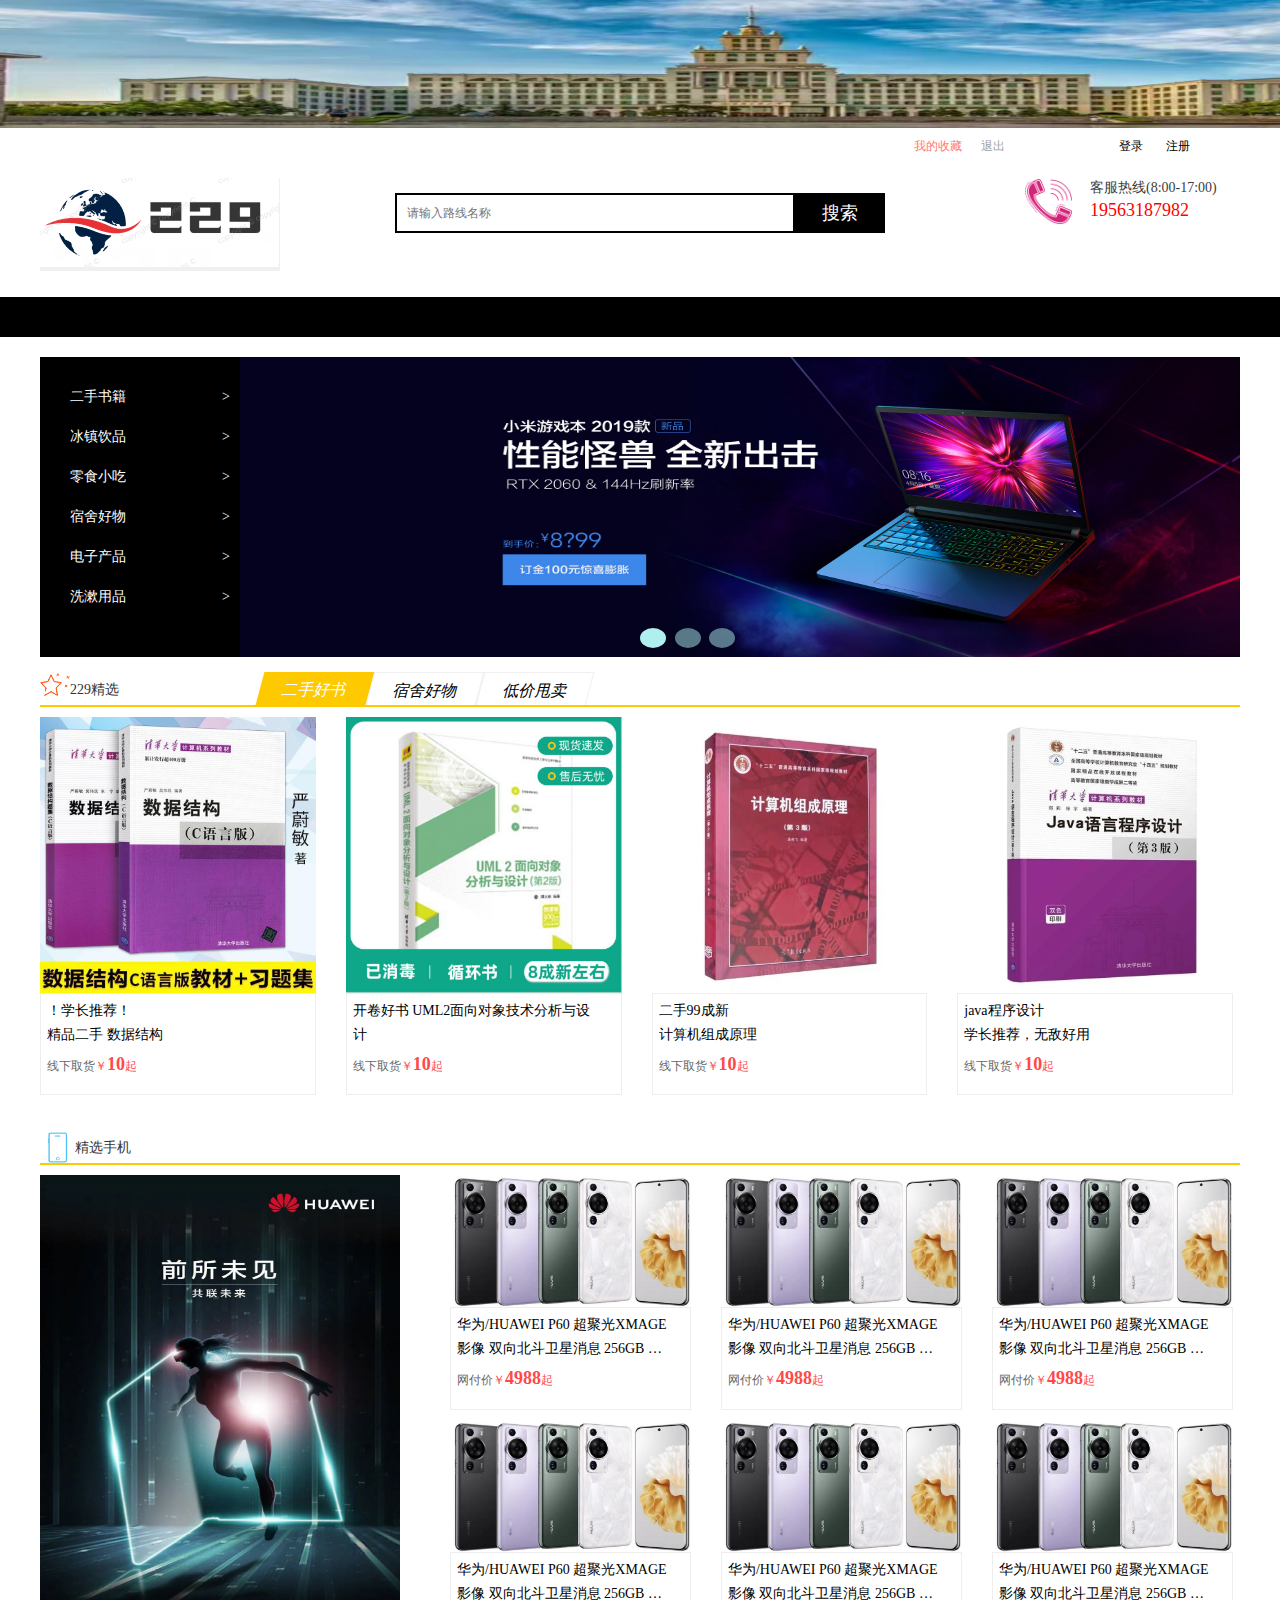
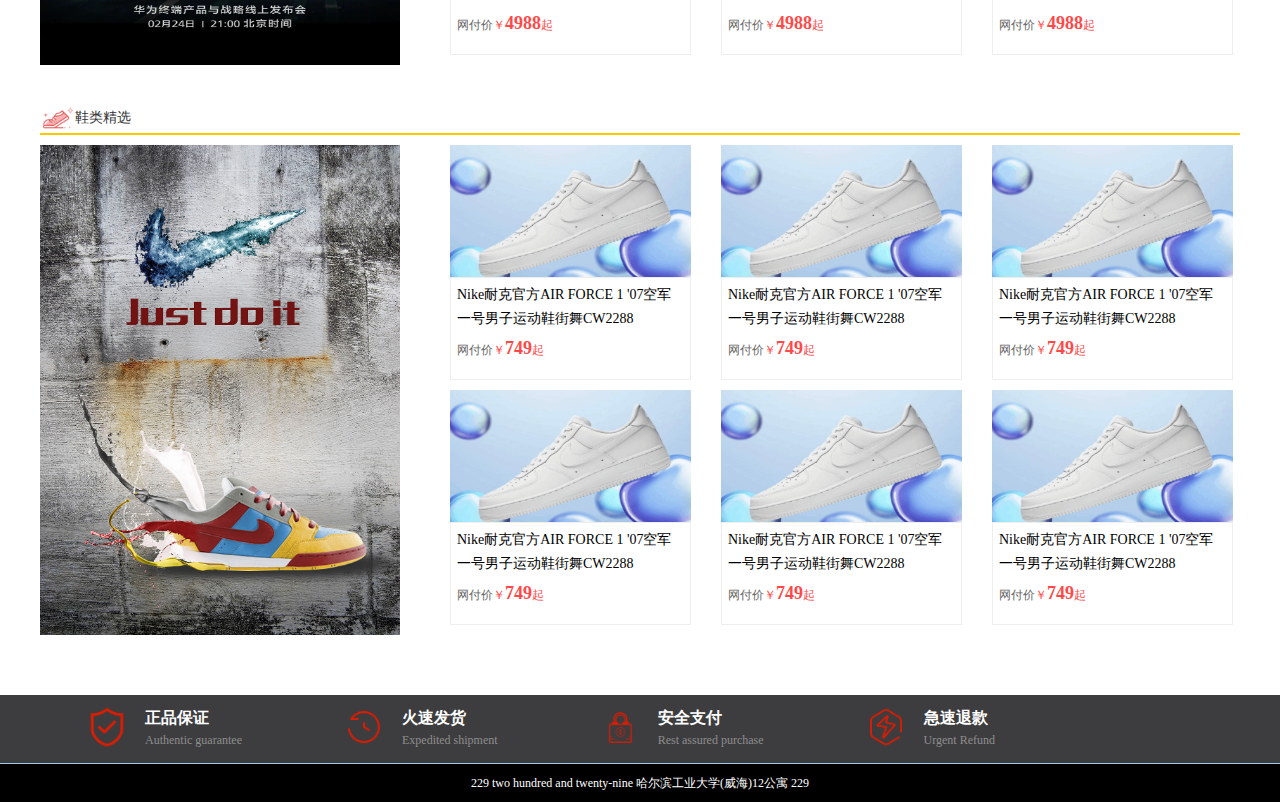
==== commit d7855344: "hyp更新内容" ====
--- a/src/main/webapp/index.html
+++ b/src/main/webapp/index.html
@@ -360,7 +360,7 @@
             <div class="guone_r">
                 <div class="row">
                     <div class="col-md-4">
-                        <a href="commodity_detail.html">
+                        <a href="route_detail.html">
                             <img src="imgs/huawei.jpg" alt="">
                             <div class="has_border">
                                 <h3>华为/HUAWEI P60 超聚光XMAGE影像 双向北斗卫星消息 256GB 洛可可白 鸿蒙曲面屏 智能旗舰手机</h3>
@@ -369,7 +369,7 @@
                         </a>
                     </div>
                     <div class="col-md-4">
-                        <a href="commodity_detail.html">
+                        <a href="route_detail.html">
                             <img src="imgs/huawei.jpg" alt="">
                             <div class="has_border">
                                 <h3>华为/HUAWEI P60 超聚光XMAGE影像 双向北斗卫星消息 256GB 洛可可白 鸿蒙曲面屏 智能旗舰手机</h3>
@@ -378,7 +378,7 @@
                         </a>
                     </div>
                     <div class="col-md-4">
-                        <a href="commodity_detail.html">
+                        <a href="route_detail.html">
                             <img src="imgs/huawei.jpg" alt="">
                             <div class="has_border">
                                 <h3>华为/HUAWEI P60 超聚光XMAGE影像 双向北斗卫星消息 256GB 洛可可白 鸿蒙曲面屏 智能旗舰手机</h3>
@@ -387,7 +387,7 @@
                         </a>
                     </div>
                     <div class="col-md-4">
-                        <a href="commodity_detail.html">
+                        <a href="route_detail.html">
                             <img src="imgs/huawei.jpg" alt="">
                             <div class="has_border">
                                 <h3>华为/HUAWEI P60 超聚光XMAGE影像 双向北斗卫星消息 256GB 洛可可白 鸿蒙曲面屏 智能旗舰手机</h3>
@@ -396,7 +396,7 @@
                         </a>
                     </div>
                     <div class="col-md-4">
-                        <a href="commodity_detail.html">
+                        <a href="route_detail.html">
                             <img src="imgs/huawei.jpg" alt="">
                             <div class="has_border">
                                 <h3>华为/HUAWEI P60 超聚光XMAGE影像 双向北斗卫星消息 256GB 洛可可白 鸿蒙曲面屏 智能旗舰手机</h3>
@@ -405,7 +405,7 @@
                         </a>
                     </div>
                     <div class="col-md-4">
-                        <a href="commodity_detail.html">
+                        <a href="route_detail.html">
                             <img src="imgs/huawei.jpg" alt="">
                             <div class="has_border">
                                 <h3>华为/HUAWEI P60 超聚光XMAGE影像 双向北斗卫星消息 256GB 洛可可白 鸿蒙曲面屏 智能旗舰手机</h3>
@@ -433,7 +433,7 @@
             <div class="guone_r">
                 <div class="row">
                     <div class="col-md-4">
-                        <a href="commodity_detail.html">
+                        <a href="route_detail.html">
                             <img src="imgs/shoes.jpg" alt="">
                             <div class="has_border">
                                 <h3>Nike耐克官方AIR FORCE 1 '07空军一号男子运动鞋街舞CW2288</h3>
@@ -442,7 +442,7 @@
                         </a>
                     </div>
                     <div class="col-md-4">
-                        <a href="commodity_detail.html">
+                        <a href="route_detail.html">
                             <img src="imgs/shoes.jpg" alt="">
                             <div class="has_border">
                                 <h3>Nike耐克官方AIR FORCE 1 '07空军一号男子运动鞋街舞CW2288</h3>
@@ -451,7 +451,7 @@
                         </a>
                     </div>
                     <div class="col-md-4">
-                        <a href="commodity_detail.html">
+                        <a href="route_detail.html">
                             <img src="imgs/shoes.jpg" alt="">
                             <div class="has_border">
                                 <h3>Nike耐克官方AIR FORCE 1 '07空军一号男子运动鞋街舞CW2288</h3>
@@ -460,7 +460,7 @@
                         </a>
                     </div>
                     <div class="col-md-4">
-                        <a href="commodity_detail.html">
+                        <a href="route_detail.html">
                             <img src="imgs/shoes.jpg" alt="">
                             <div class="has_border">
                                 <h3>Nike耐克官方AIR FORCE 1 '07空军一号男子运动鞋街舞CW2288</h3>
@@ -469,7 +469,7 @@
                         </a>
                     </div>
                     <div class="col-md-4">
-                        <a href="commodity_detail.html">
+                        <a href="route_detail.html">
                             <img src="imgs/shoes.jpg" alt="">
                             <div class="has_border">
                                 <h3>Nike耐克官方AIR FORCE 1 '07空军一号男子运动鞋街舞CW2288</h3>
@@ -478,7 +478,7 @@
                         </a>
                     </div>
                     <div class="col-md-4">
-                        <a href="commodity_detail.html">
+                        <a href="route_detail.html">
                             <img src="imgs/shoes.jpg" alt="">
                             <div class="has_border">
                                 <h3>Nike耐克官方AIR FORCE 1 '07空军一号男子运动鞋街舞CW2288</h3>
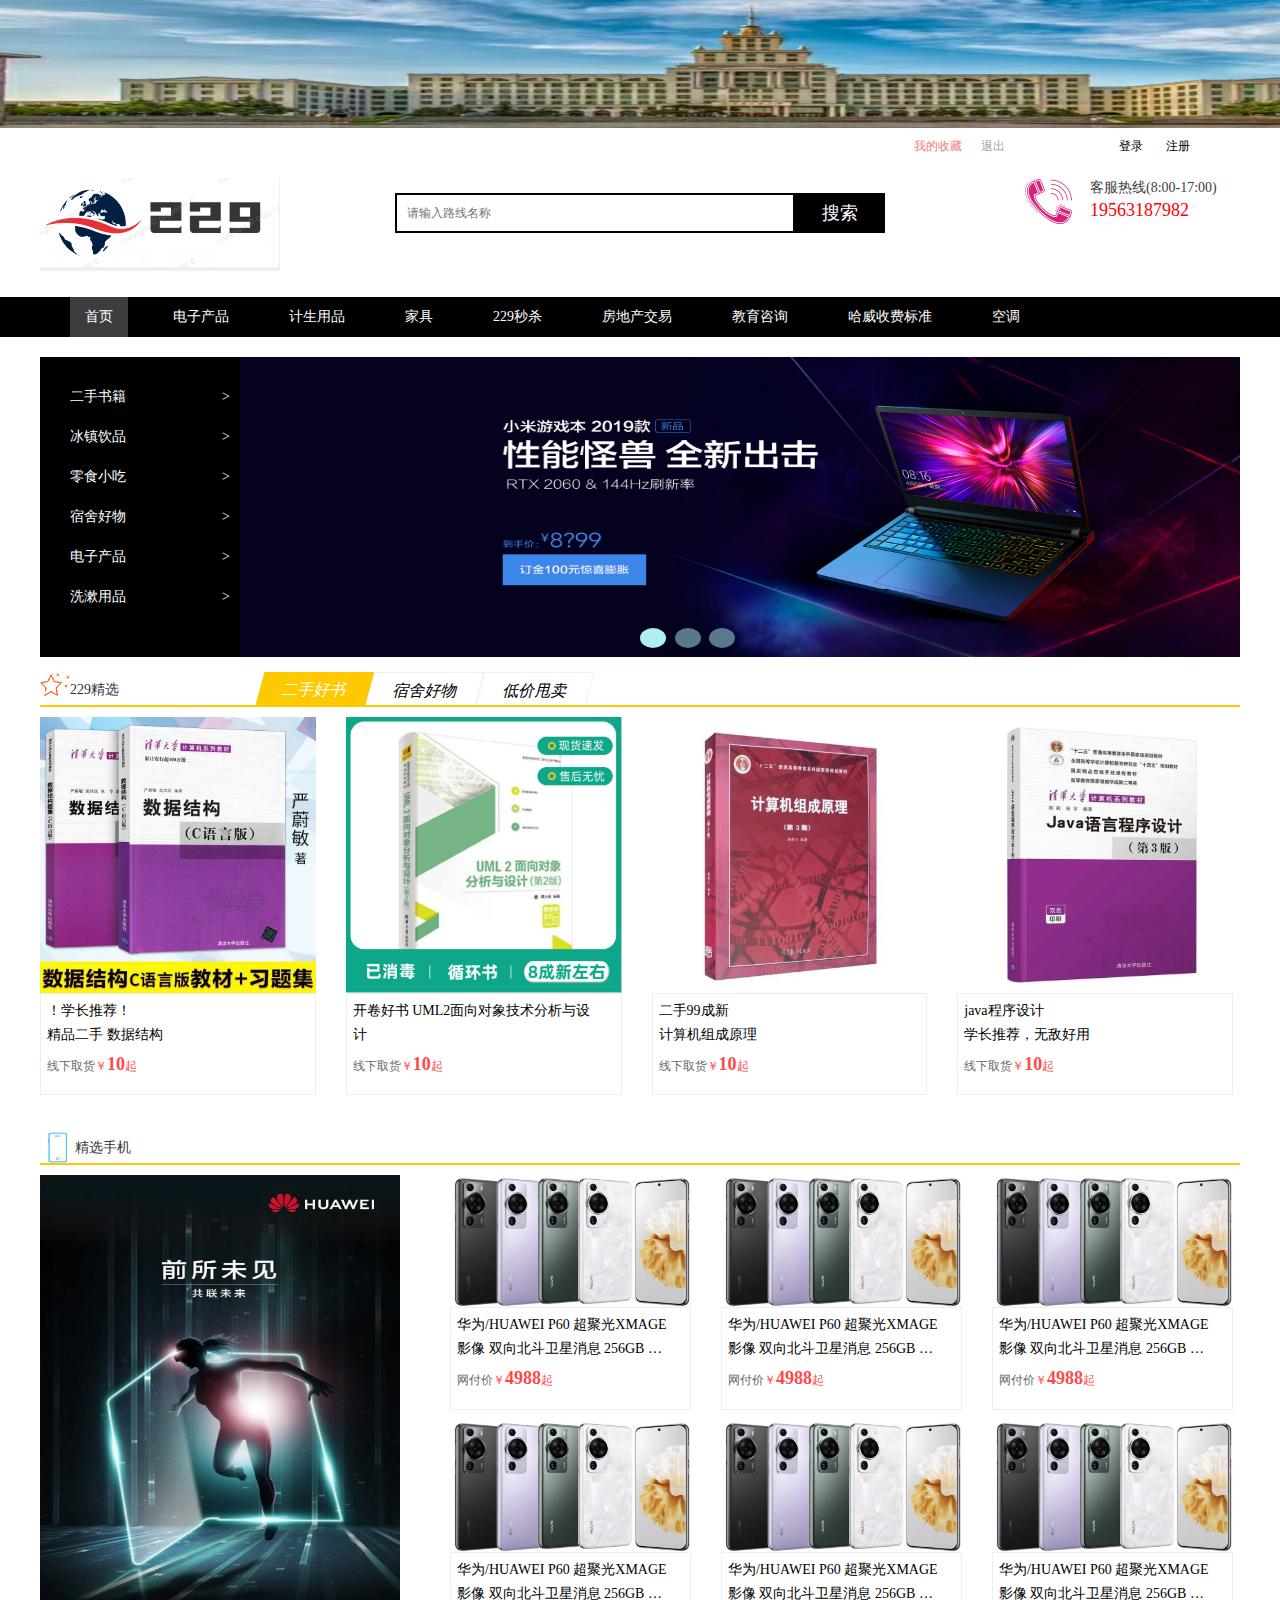
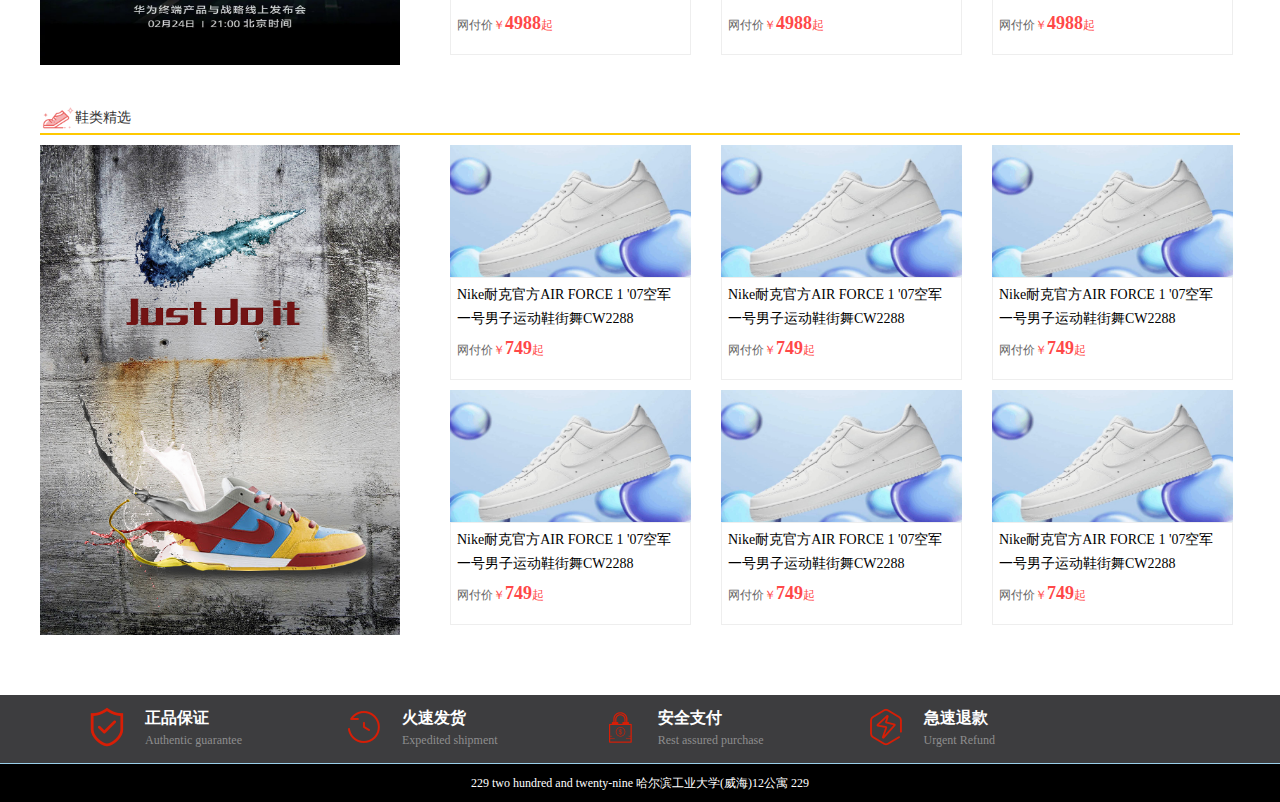
==== commit 6cc20919: "fix(修复警告，重置图片大小):" ====
--- a/src/main/webapp/index.html
+++ b/src/main/webapp/index.html
@@ -1,5 +1,5 @@
 <!DOCTYPE html>
-<html xmlns:style="http://www.w3.org/1999/xhtml">
+<html xmlns="http://www.w3.org/1999/xhtml" lang="zh">
 
 <head>
     <meta charset="utf-8">
@@ -24,62 +24,59 @@
 <body>
 <!--引入头部-->
 <div id="header"></div>
-<!-- banner start-->
-<!-- <section id="banner">
-     <div id="carousel-example-generic" class="carousel slide" data-ride="carousel" data-interval="2000">
-         Indicators -->
-<!--  <ol class="carousel-indicators">
-      <li data-target="#carousel-example-generic" data-slide-to="0" onclick="change1()"></li>
-      <li data-target="#carousel-example-generic" data-slide-to="1" onclick="change2()"></li>
-      <li data-target="#carousel-example-generic" data-slide-to="2" onclick="change3()"></li>
-  </ol>  -->
-<!-- Wrapper for slides -->
-<!--<div class="carousel-inner" role="listbox">
-    <div class="item active">
-        <img src="images/banner_1.jpg" alt="">
-    </div>
-    <div class="item">
-        <img src="images/banner_2.jpg" alt="">
-    </div>
-    <div class="item">
-        <img src="images/banner_3.jpg" alt="">
-    </div>
-</div> -->
+
 <div class="carousel-inner" role="listbox">
     <div class="inner-left">
         <ul>
-            <li onmouseover="fun1() " onmouseout="fun2()"><span>二手书籍</span> <span2> > </span2></li>
-            <li onmouseover="fun3() " onmouseout="fun4()"><span>冰镇饮品</span> <span2> > </span2></li>
-            <li onmouseover="fun5()" onmouseout="fun6()"><span>零食小吃</span> <span2> > </span2></li>
-            <li onmouseover="fun7()" onmouseout="fun8()"><span>宿舍好物</span> <span2> > </span2></li>
-            <li onmouseover="fun9()" onmouseout="fun10()"><span>电子产品</span> <span2> > </span2></li>
-            <li onmouseover="fun11()" onmouseout="fun12()"><span>洗漱用品</span> <span2> > </span2></li>
+            <li onmouseover="fun1() " onmouseout="fun2()"><span>二手书籍</span>
+                <span2> ></span2>
+            </li>
+            <li onmouseover="fun3() " onmouseout="fun4()"><span>冰镇饮品</span>
+                <span2> ></span2>
+            </li>
+            <li onmouseover="fun5()" onmouseout="fun6()"><span>零食小吃</span>
+                <span2> ></span2>
+            </li>
+            <li onmouseover="fun7()" onmouseout="fun8()"><span>宿舍好物</span>
+                <span2> ></span2>
+            </li>
+            <li onmouseover="fun9()" onmouseout="fun10()"><span>电子产品</span>
+                <span2> ></span2>
+            </li>
+            <li onmouseover="fun11()" onmouseout="fun12()"><span>洗漱用品</span>
+                <span2> ></span2>
+            </li>
 
         </ul>
     </div>
     <div class="inner-right-1" id="r1" onmouseover="fun1()" onmouseout="fun2()">
         <ul>
-            <li><span1>大一</span1>
+            <li>
+                <span1>大一</span1>
                 <a href="#">工数</a>
                 <a href="#">英语</a>
                 <a href="#">线代</a>
                 <a href="#">心里健康</a>
                 <a href="#">习题册</a>
             </li>
-            <li><span1>大二</span1>
+            <li>
+                <span1>大二</span1>
                 <a href="#">数据结构</a>
                 <a href="#">算法设计</a>
                 <a href="#">UML与面向对象</a>
                 <a href="#">计算机组成原理</a>
             </li>
-            <li><span1>大三</span1>
+            <li>
+                <span1>大三</span1>
                 <a href="#">编译原理</a>
                 <a href="#">计算机网络</a>
             </li>
-            <li><span1>大四</span1>
+            <li>
+                <span1>大四</span1>
                 <a href="#">就业指导</a>
             </li>
-            <li><span1>考研</span1>
+            <li>
+                <span1>考研</span1>
                 <a href="#">数一</a>
                 <a href="#">数二</a>
                 <a href="#">数三</a>
@@ -165,32 +162,17 @@
     <div class="items">
         <img src="imgs/banner_1.jpg" alt="" id="pic">
     </div>
-    <!--<div class="items">
-        <img src="imgs/banner_2.jpg" alt="">
-    </div>
-    <div class="items">
-        <img src="imgs/banner_3.jpg" alt="">
-    </div>-->
 
 
     <div class="bannerbtn">
-        <a herf="" class="btn bt" id = "btn1" onclick="change1();changecolor()" ></a>
-        <a herf="" class="btn" id = "btn2" onclick="change2();changecolor()"></a>
-        <a herf="" class="btn" id = "btn3" onclick="change3();changecolor()"></a>
-    </div>
-    <!-- Controls
-     <a class="left carousel-control" href="#carousel-example-generic" role="button" data-slide="prev">
-          <span class="glyphicon glyphicon-chevron-left" aria-hidden="true"></span>
-          <span class="sr-only">Previous</span>
-        </a>
-      <a class="right carousel-control" href="#carousel-example-generic" role="button" data-slide="next">
-          <span class="glyphicon glyphicon-chevron-right" aria-hidden="true"></span>
-          <span class="sr-only">Next</span>
-        </a>-->
+        <a href="" class="btn bt" id="btn1" onclick="change1();changecolor()"></a>
+        <a href="" class="btn" id="btn2" onclick="change2();changecolor()"></a>
+        <a href="" class="btn" id="btn3" onclick="change3();changecolor()"></a>
+    </div>
+
 </div>
-</section>
-<!-- banner end-->
-<!-- 首页 start-->
+
+
 <section id="content">
     <!-- 229精选start-->
     <section class="hemai_jx">
@@ -202,7 +184,8 @@
             <!-- Nav tabs -->
             <ul class="jx_tabs" role="tablist">
                 <li role="presentation" class="active">
-                    <span><a href="#popularity" aria-controls="popularity" role="tab" data-toggle="tab">二手好书</a></span>
+                    <span><a href="#popularity" aria-controls="popularity" role="tab"
+                             data-toggle="tab">二手好书</a></span>
 
                 </li>
                 <li role="presentation">
@@ -221,7 +204,7 @@
                 <div role="tabpanel" class="tab-pane active" id="popularity">
                     <div class="row">
                         <div class="col-md-3">
-                            <a href="javascript:;">
+                            <a href="javascript:">
                                 <img src="imgs/book1.jpg" alt="">
                                 <div class="has_border">
                                     <h3>！学长推荐！<br>
@@ -231,16 +214,16 @@
                             </a>
                         </div>
                         <div class="col-md-3">
-                            <a href="javascript:;">
+                            <a href="javascript:">
                                 <img src="imgs/book2.jpg" alt="">
                                 <div class="has_border">
-                                    <h3>开卷好书  UML2面向对象技术分析与设计</h3>
-                                    <div class="price">线下取货<em>￥</em><strong>10</strong><em>起</em></div>
-                                </div>
-                            </a>
-                        </div>
-                        <div class="col-md-3">
-                            <a href="javascript:;">
+                                    <h3>开卷好书 UML2面向对象技术分析与设计</h3>
+                                    <div class="price">线下取货<em>￥</em><strong>10</strong><em>起</em></div>
+                                </div>
+                            </a>
+                        </div>
+                        <div class="col-md-3">
+                            <a href="javascript:">
                                 <img src="imgs/book3.jpg" alt="">
                                 <div class="has_border">
                                     <h3>二手99成新 <br>
@@ -250,7 +233,7 @@
                             </a>
                         </div>
                         <div class="col-md-3">
-                            <a href="javascript:;">
+                            <a href="javascript:">
                                 <img src="imgs/book4.jpg" alt="">
                                 <div class="has_border">
                                     <h3>java程序设计 <br>
@@ -264,7 +247,7 @@
                 <div role="tabpanel" class="tab-pane" id="newest">
                     <div class="row">
                         <div class="col-md-3">
-                            <a href="javascript:;">
+                            <a href="javascript:">
                                 <img src="imgs/p2.jpg" alt="">
                                 <div class="has_border">
                                     <h3>精品鞋架，三层鞋架加储物筐一个，限时甩卖</h3>
@@ -273,7 +256,7 @@
                             </a>
                         </div>
                         <div class="col-md-3">
-                            <a href="javascript:;">
+                            <a href="javascript:">
                                 <img src="imgs/p2.jpg" alt="">
                                 <div class="has_border">
                                     <h3>精品鞋架，三层鞋架加储物筐一个，限时甩卖</h3>
@@ -282,7 +265,7 @@
                             </a>
                         </div>
                         <div class="col-md-3">
-                            <a href="javascript:;">
+                            <a href="javascript:">
                                 <img src="imgs/p2.jpg" alt="">
                                 <div class="has_border">
                                     <h3>精品鞋架，三层鞋架加储物筐一个，限时甩卖</h3>
@@ -291,7 +274,7 @@
                             </a>
                         </div>
                         <div class="col-md-3">
-                            <a href="javascript:;">
+                            <a href="javascript:">
                                 <img src="imgs/p2.jpg" alt="">
                                 <div class="has_border">
                                     <h3>精品鞋架，三层鞋架加储物筐一个，限时甩卖</h3>
@@ -304,7 +287,7 @@
                 <div role="tabpanel" class="tab-pane" id="theme">
                     <div class="row">
                         <div class="col-md-3">
-                            <a href="javascript:;">
+                            <a href="javascript:">
                                 <img src="imgs/p3.jpg" alt="">
                                 <div class="has_border">
                                     <h3>心相印（三层100抽），抽纸20包，在线付款，一天内送达</h3>
@@ -313,7 +296,7 @@
                             </a>
                         </div>
                         <div class="col-md-3">
-                            <a href="javascript:;">
+                            <a href="javascript:">
                                 <img src="imgs/p3.jpg" alt="">
                                 <div class="has_border">
                                     <h3>心相印（三层100抽），抽纸20包，在线付款，一天内送达</h3>
@@ -322,7 +305,7 @@
                             </a>
                         </div>
                         <div class="col-md-3">
-                            <a href="javascript:;">
+                            <a href="javascript:">
                                 <img src="imgs/p3.jpg" alt="">
                                 <div class="has_border">
                                     <h3>心相印（三层100抽），抽纸20包，在线付款，一天内送达</h3>
@@ -331,7 +314,7 @@
                             </a>
                         </div>
                         <div class="col-md-3">
-                            <a href="javascript:;">
+                            <a href="javascript:">
                                 <img src="imgs/p3.jpg" alt="">
                                 <div class="has_border">
                                     <h3>心相印（三层100抽），抽纸20包，在线付款，一天内送达</h3>
@@ -360,55 +343,61 @@
             <div class="guone_r">
                 <div class="row">
                     <div class="col-md-4">
-                        <a href="route_detail.html">
+                        <a href="commodity_detail.html">
                             <img src="imgs/huawei.jpg" alt="">
                             <div class="has_border">
-                                <h3>华为/HUAWEI P60 超聚光XMAGE影像 双向北斗卫星消息 256GB 洛可可白 鸿蒙曲面屏 智能旗舰手机</h3>
+                                <h3>华为/HUAWEI P60 超聚光XMAGE影像 双向北斗卫星消息 256GB 洛可可白 鸿蒙曲面屏
+                                    智能旗舰手机</h3>
                                 <div class="price">网付价<em>￥</em><strong>4988</strong><em>起</em></div>
                             </div>
                         </a>
                     </div>
                     <div class="col-md-4">
-                        <a href="route_detail.html">
+                        <a href="commodity_detail.html">
                             <img src="imgs/huawei.jpg" alt="">
                             <div class="has_border">
-                                <h3>华为/HUAWEI P60 超聚光XMAGE影像 双向北斗卫星消息 256GB 洛可可白 鸿蒙曲面屏 智能旗舰手机</h3>
+                                <h3>华为/HUAWEI P60 超聚光XMAGE影像 双向北斗卫星消息 256GB 洛可可白 鸿蒙曲面屏
+                                    智能旗舰手机</h3>
                                 <div class="price">网付价<em>￥</em><strong>4988</strong><em>起</em></div>
                             </div>
                         </a>
                     </div>
                     <div class="col-md-4">
-                        <a href="route_detail.html">
+                        <a href="commodity_detail.html">
                             <img src="imgs/huawei.jpg" alt="">
                             <div class="has_border">
-                                <h3>华为/HUAWEI P60 超聚光XMAGE影像 双向北斗卫星消息 256GB 洛可可白 鸿蒙曲面屏 智能旗舰手机</h3>
+                                <h3>华为/HUAWEI P60 超聚光XMAGE影像 双向北斗卫星消息 256GB 洛可可白 鸿蒙曲面屏
+                                    智能旗舰手机</h3>
                                 <div class="price">网付价<em>￥</em><strong>4988</strong><em>起</em></div>
                             </div>
                         </a>
                     </div>
                     <div class="col-md-4">
-                        <a href="route_detail.html">
+                        <a href="commodity_detail.html">
                             <img src="imgs/huawei.jpg" alt="">
                             <div class="has_border">
-                                <h3>华为/HUAWEI P60 超聚光XMAGE影像 双向北斗卫星消息 256GB 洛可可白 鸿蒙曲面屏 智能旗舰手机</h3>
+                                <h3>华为/HUAWEI P60 超聚光XMAGE影像 双向北斗卫星消息 256GB 洛可可白 鸿蒙曲面屏
+                                    智能旗舰手机</h3>
                                 <div class="price">网付价<em>￥</em><strong>4988</strong><em>起</em></div>
                             </div>
                         </a>
                     </div>
                     <div class="col-md-4">
-                        <a href="route_detail.html">
+                        <a href="commodity_detail.html">
                             <img src="imgs/huawei.jpg" alt="">
                             <div class="has_border">
-                                <h3>华为/HUAWEI P60 超聚光XMAGE影像 双向北斗卫星消息 256GB 洛可可白 鸿蒙曲面屏 智能旗舰手机</h3>
+                                <h3>华为/HUAWEI P60 超聚光XMAGE影像 双向北斗卫星消息 256GB 洛可可白 鸿蒙曲面屏
+                                    智能旗舰手机</h3>
                                 <div class="price">网付价<em>￥</em><strong>4988</strong><em>起</em></div>
                             </div>
                         </a>
                     </div>
                     <div class="col-md-4">
-                        <a href="route_detail.html">
+                        <a href="commodity_detail.html">
                             <img src="imgs/huawei.jpg" alt="">
                             <div class="has_border">
-                                <h3>华为/HUAWEI P60 超聚光XMAGE影像 双向北斗卫星消息 256GB 洛可可白 鸿蒙曲面屏 智能旗舰手机</h3>
+                                <h3>华为/HUAWEI P60 超聚光XMAGE影像 双向北斗卫星消息 256GB 洛可可白 鸿蒙曲面屏
+                                    智能旗舰手机</h3>
                                 <div class="price">网付价<em>￥</em><strong>4988</strong><em>起</em></div>
                             </div>
                         </a>
@@ -428,12 +417,12 @@
         </div>
         <div class="heima_gn">
             <div class="guonei_l">
-                <img src="imgs/nike.jpg" alt=""class="haibao">
+                <img src="imgs/nike.jpg" alt="" class="haibao">
             </div>
             <div class="guone_r">
                 <div class="row">
                     <div class="col-md-4">
-                        <a href="route_detail.html">
+                        <a href="commodity_detail.html">
                             <img src="imgs/shoes.jpg" alt="">
                             <div class="has_border">
                                 <h3>Nike耐克官方AIR FORCE 1 '07空军一号男子运动鞋街舞CW2288</h3>
@@ -442,7 +431,7 @@
                         </a>
                     </div>
                     <div class="col-md-4">
-                        <a href="route_detail.html">
+                        <a href="commodity_detail.html">
                             <img src="imgs/shoes.jpg" alt="">
                             <div class="has_border">
                                 <h3>Nike耐克官方AIR FORCE 1 '07空军一号男子运动鞋街舞CW2288</h3>
@@ -451,7 +440,7 @@
                         </a>
                     </div>
                     <div class="col-md-4">
-                        <a href="route_detail.html">
+                        <a href="commodity_detail.html">
                             <img src="imgs/shoes.jpg" alt="">
                             <div class="has_border">
                                 <h3>Nike耐克官方AIR FORCE 1 '07空军一号男子运动鞋街舞CW2288</h3>
@@ -460,7 +449,7 @@
                         </a>
                     </div>
                     <div class="col-md-4">
-                        <a href="route_detail.html">
+                        <a href="commodity_detail.html">
                             <img src="imgs/shoes.jpg" alt="">
                             <div class="has_border">
                                 <h3>Nike耐克官方AIR FORCE 1 '07空军一号男子运动鞋街舞CW2288</h3>
@@ -469,7 +458,7 @@
                         </a>
                     </div>
                     <div class="col-md-4">
-                        <a href="route_detail.html">
+                        <a href="commodity_detail.html">
                             <img src="imgs/shoes.jpg" alt="">
                             <div class="has_border">
                                 <h3>Nike耐克官方AIR FORCE 1 '07空军一号男子运动鞋街舞CW2288</h3>
@@ -478,7 +467,7 @@
                         </a>
                     </div>
                     <div class="col-md-4">
-                        <a href="route_detail.html">
+                        <a href="commodity_detail.html">
                             <img src="imgs/shoes.jpg" alt="">
                             <div class="has_border">
                                 <h3>Nike耐克官方AIR FORCE 1 '07空军一号男子运动鞋街舞CW2288</h3>
@@ -504,57 +493,56 @@
 <script type="text/javascript">
 
 
-    function fun1(){
-        var p = document.getElementById("r1");
-        p.style.display = "block";
-    }
-    function fun2(){
-        var p = document.getElementById("r1");
-        p.style.display = "none";
-    }
-
-    function fun3(){
-        var p = document.getElementById("r2");
-        p.style.display = "block";
-    }
-    function fun4(){
-        var p = document.getElementById("r2");
-        p.style.display = "none";
-    }
-    function fun5(){
-        var p = document.getElementById("r3");
-        p.style.display = "block";
-    }
-    function fun6(){
-        var p = document.getElementById("r3");
-        p.style.display = "none";
-    }
-    function fun7(){
-        var p = document.getElementById("r4");
-        p.style.display = "block";
-    }
-    function fun8(){
-        var p = document.getElementById("r4");
-        p.style.display = "none";
-    }
-    function fun9(){
-        var p = document.getElementById("r5");
-        p.style.display = "block";
-    }
-    function fun10(){
-        var p = document.getElementById("r5");
-        p.style.display = "none";
-    }
-    function fun11(){
-        var p = document.getElementById("r6");
-        p.style.display = "block";
-    }
-    function fun12(){
-        var p = document.getElementById("r6");
-        p.style.display = "none";
+    function fun1() {
+        document.getElementById("r1").style.display = "block";
+    }
+
+    function fun2() {
+        document.getElementById("r1").style.display = "none";
+    }
+
+    function fun3() {
+        document.getElementById("r2").style.display = "block";
+    }
+
+    function fun4() {
+        document.getElementById("r2").style.display = "none";
+    }
+
+    function fun5() {
+        document.getElementById("r3").style.display = "block";
+    }
+
+    function fun6() {
+        document.getElementById("r3").style.display = "none";
+    }
+
+    function fun7() {
+        document.getElementById("r4").style.display = "block";
+    }
+
+    function fun8() {
+        document.getElementById("r4").style.display = "none";
+    }
+
+    function fun9() {
+        document.getElementById("r5").style.display = "block";
+    }
+
+    function fun10() {
+        document.getElementById("r5").style.display = "none";
+    }
+
+    function fun11() {
+        document.getElementById("r6").style.display = "block";
+    }
+
+    function fun12() {
+        document.getElementById("r6").style.display = "none";
     }
 
     let number = 1;
+
     function changeImg() {
         number++;
         if (number > 3) {
@@ -563,36 +551,37 @@
         document.getElementById("pic").src = "imgs/banner_" + number + ".jpg";
         changecolor(number);
     }
+
     setInterval(changeImg, 5000);
 
-    function change1(){
-        document.getElementById("pic").src ="imgs/banner_1.jpg";
-        number=1
-    }
-    function change2(){
-        document.getElementById("pic").src ="imgs/banner_2.jpg";
-        number=2
-    }
-    function change3(){
-        document.getElementById("pic").src ="imgs/banner_3.jpg";
-        number=3
-    }
-
-    function changecolor(){
-        if(number==1){
-            document.getElementById("btn1").style.backgroundColor="rgba(175, 239, 239,1)";
-            document.getElementById("btn2").style.backgroundColor="rgba(175, 239, 239,0.5)";
-            document.getElementById("btn3").style.backgroundColor="rgba(175, 239, 239,0.5)";
-        }
-        else if(number==2){
-            document.getElementById("btn1").style.backgroundColor="rgba(175, 239, 2390.5)";
-            document.getElementById("btn2").style.backgroundColor="rgba(175, 239, 239,1)";
-            document.getElementById("btn3").style.backgroundColor="rgba(175, 239, 239,0.5)";
-        }
-        else{
-            document.getElementById("btn1").style.backgroundColor="rgba(175, 239, 239,0.5)";
-            document.getElementById("btn2").style.backgroundColor="rgba(175, 239, 239,0.5)";
-            document.getElementById("btn3").style.backgroundColor="rgba(175, 239, 239,1)";
+    function change1() {
+        document.getElementById("pic").src = "imgs/banner_1.jpg";
+        number = 1
+    }
+
+    function change2() {
+        document.getElementById("pic").src = "imgs/banner_2.jpg";
+        number = 2
+    }
+
+    function change3() {
+        document.getElementById("pic").src = "imgs/banner_3.jpg";
+        number = 3
+    }
+
+    function changecolor() {
+        if (number === 1) {
+            document.getElementById("btn1").style.backgroundColor = "rgba(175, 239, 239,1)";
+            document.getElementById("btn2").style.backgroundColor = "rgba(175, 239, 239,0.5)";
+            document.getElementById("btn3").style.backgroundColor = "rgba(175, 239, 239,0.5)";
+        } else if (number === 2) {
+            document.getElementById("btn1").style.backgroundColor = "rgba(175, 239, 2390.5)";
+            document.getElementById("btn2").style.backgroundColor = "rgba(175, 239, 239,1)";
+            document.getElementById("btn3").style.backgroundColor = "rgba(175, 239, 239,0.5)";
+        } else {
+            document.getElementById("btn1").style.backgroundColor = "rgba(175, 239, 239,0.5)";
+            document.getElementById("btn2").style.backgroundColor = "rgba(175, 239, 239,0.5)";
+            document.getElementById("btn3").style.backgroundColor = "rgba(175, 239, 239,1)";
         }
     }
 </script>
